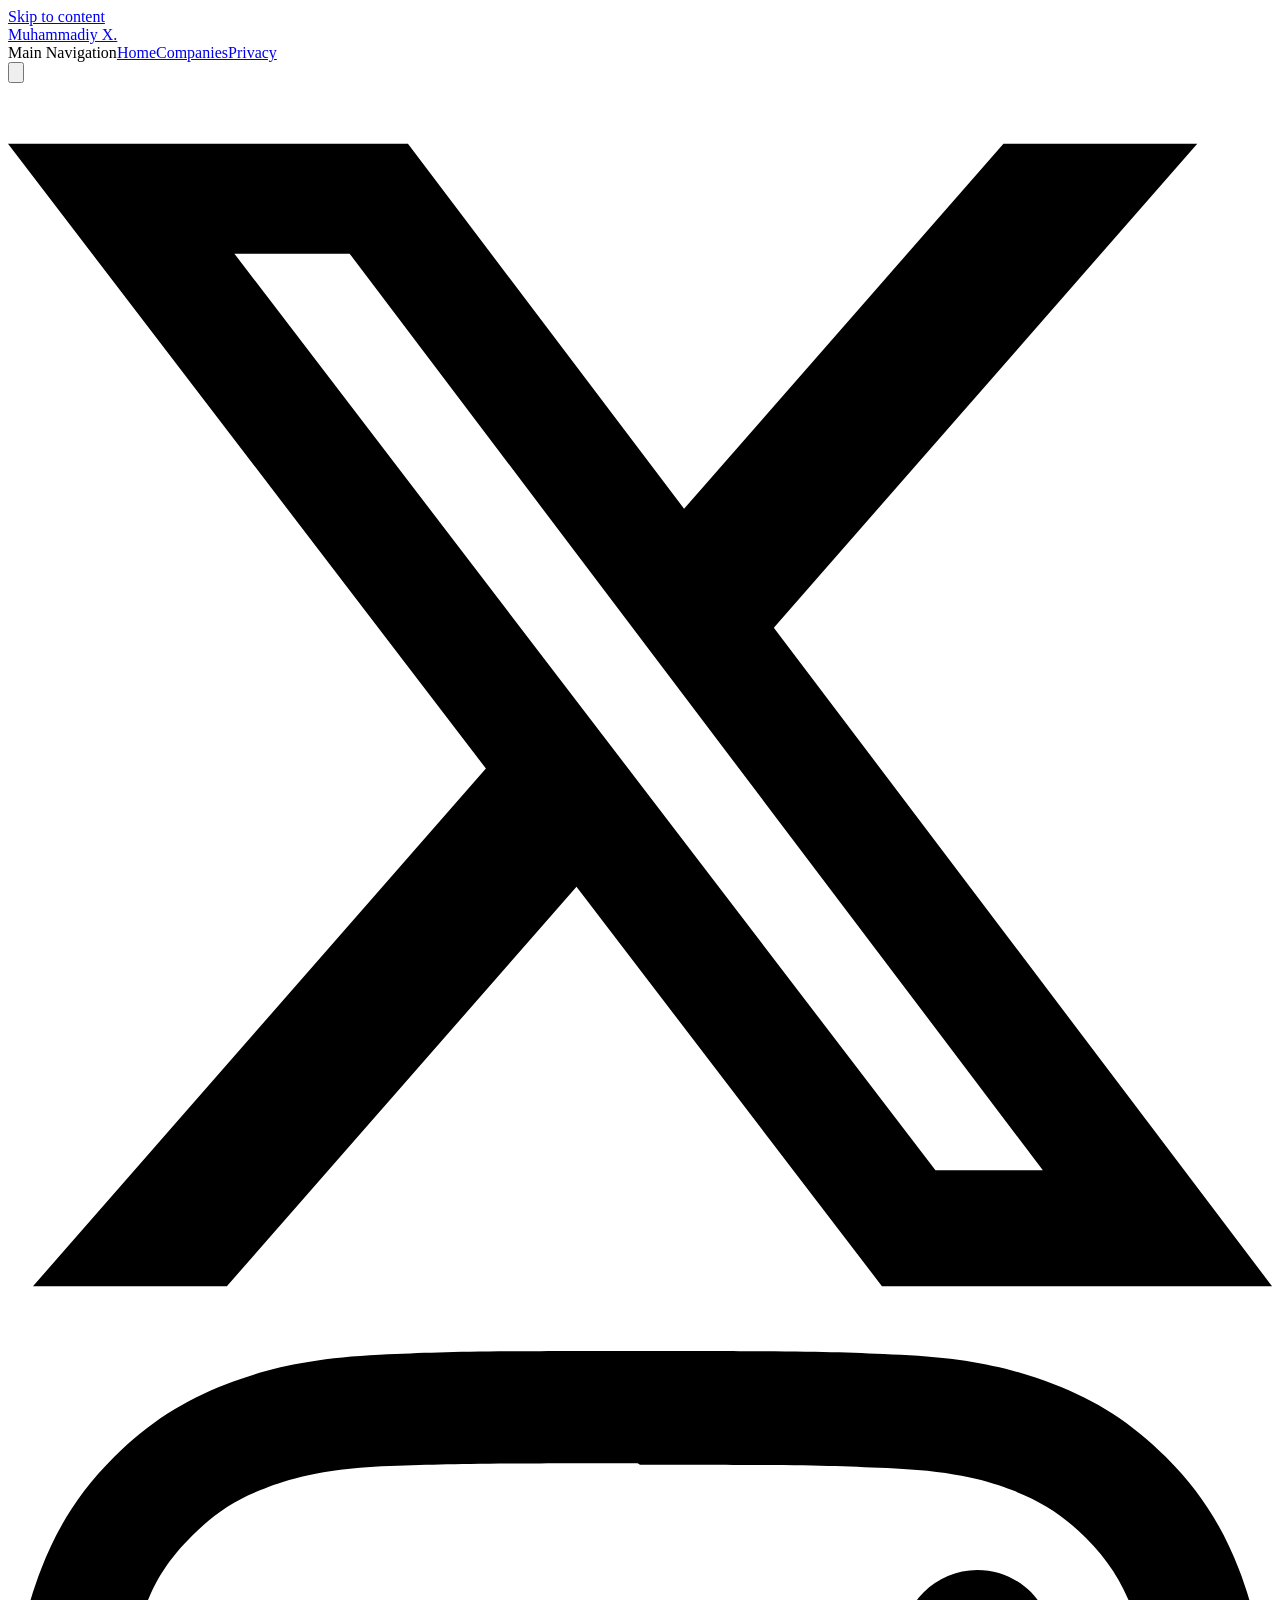
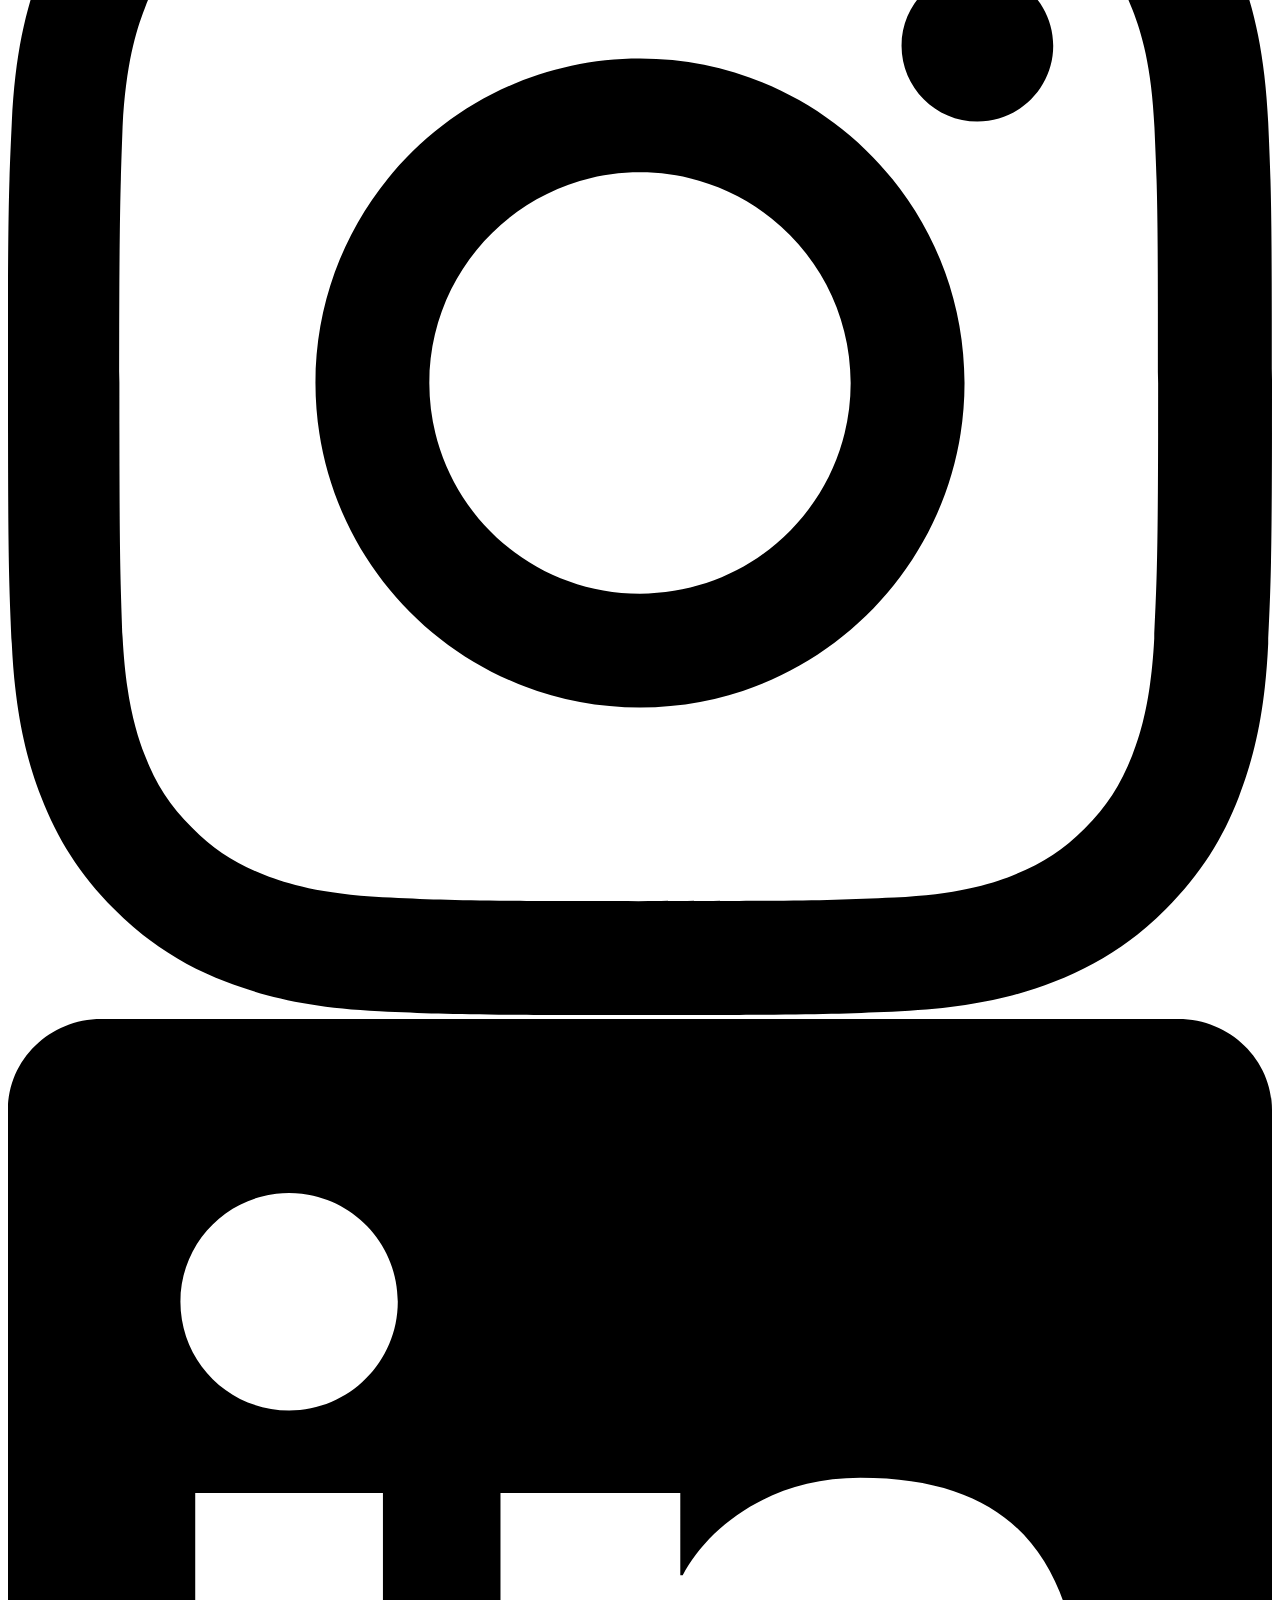
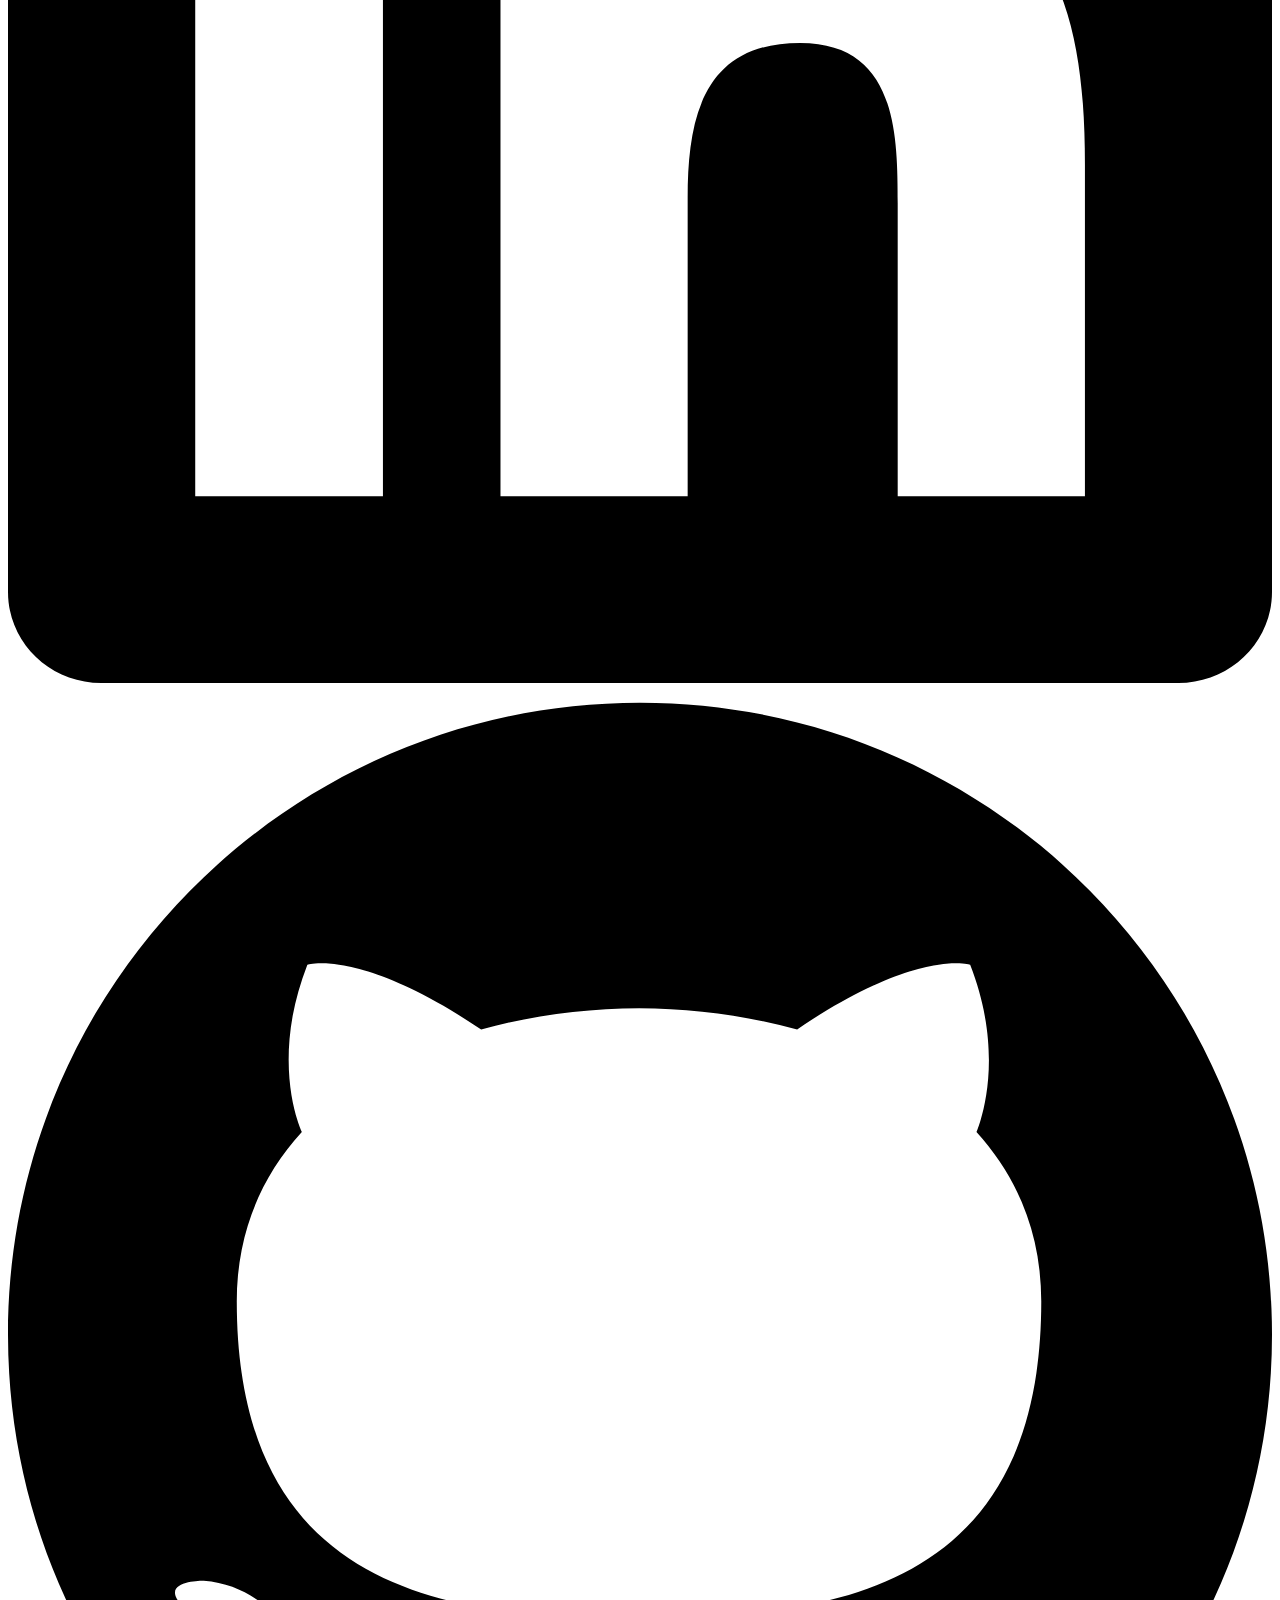
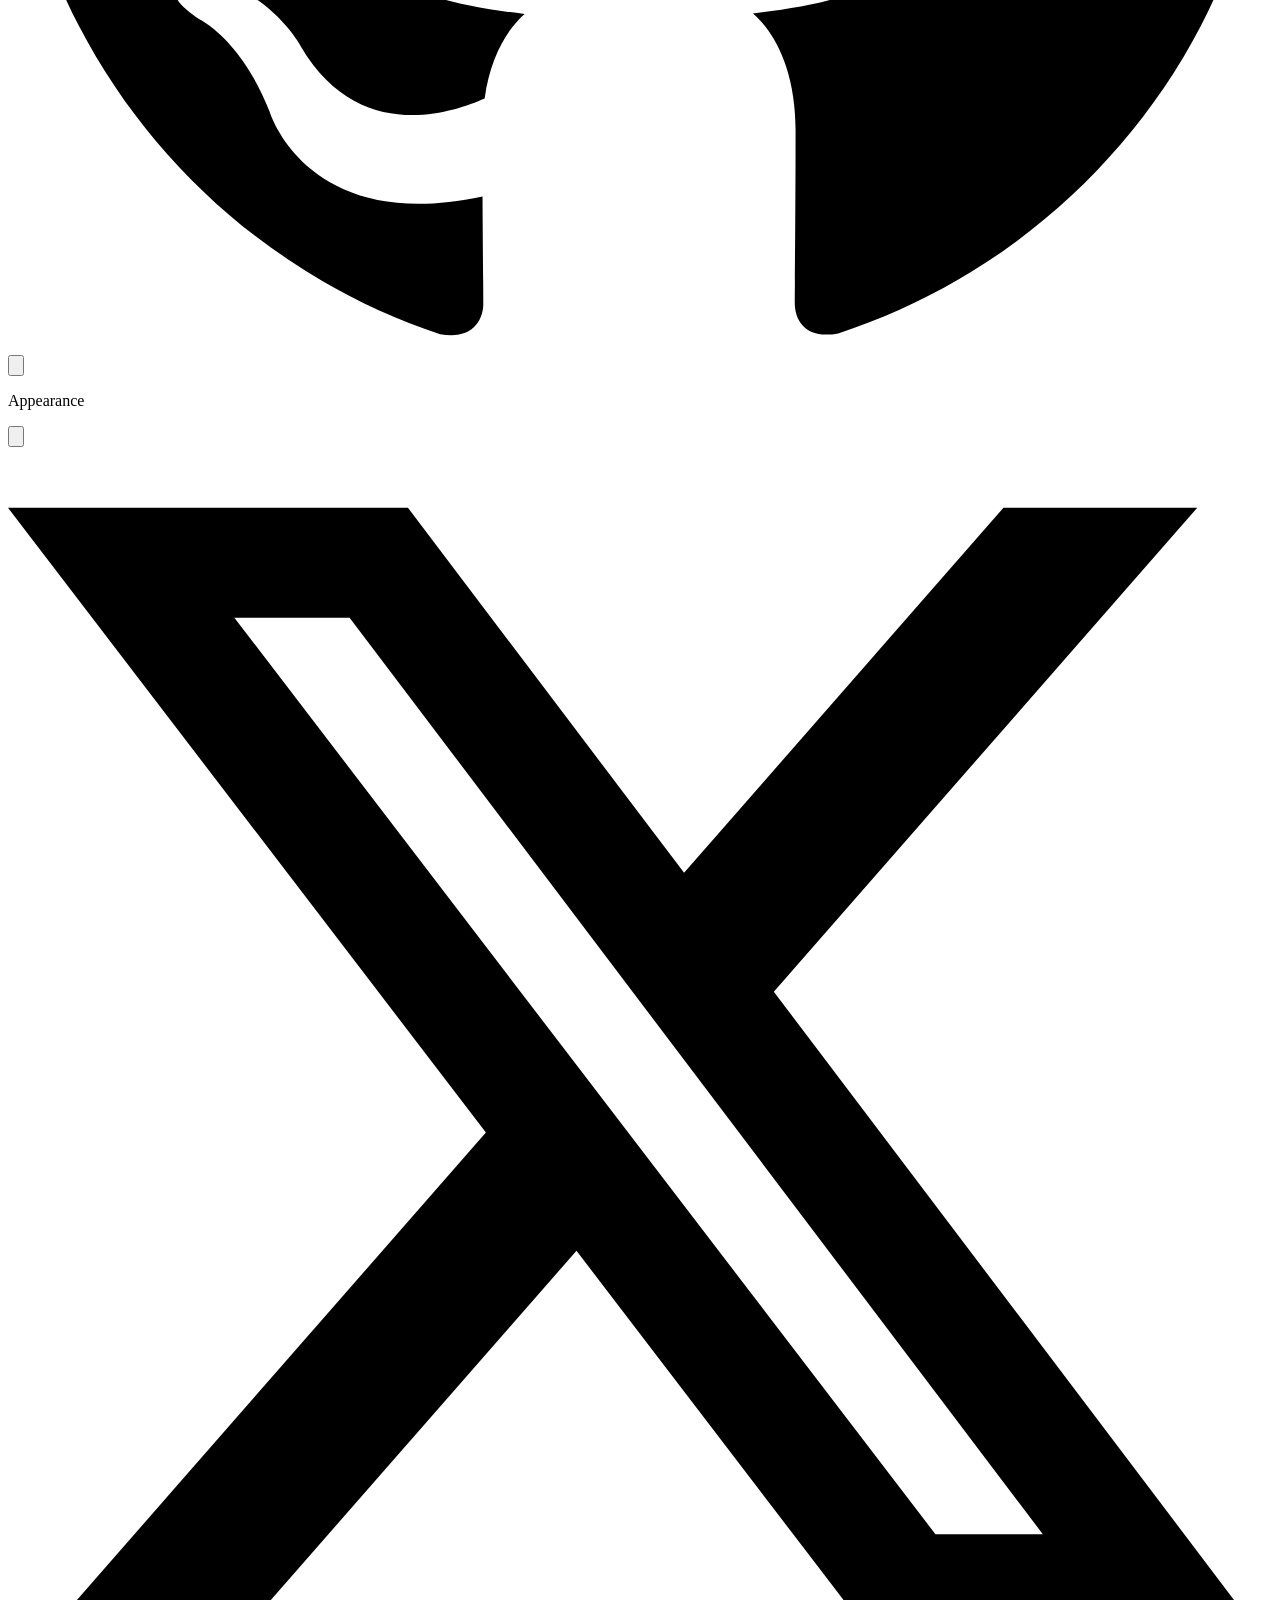
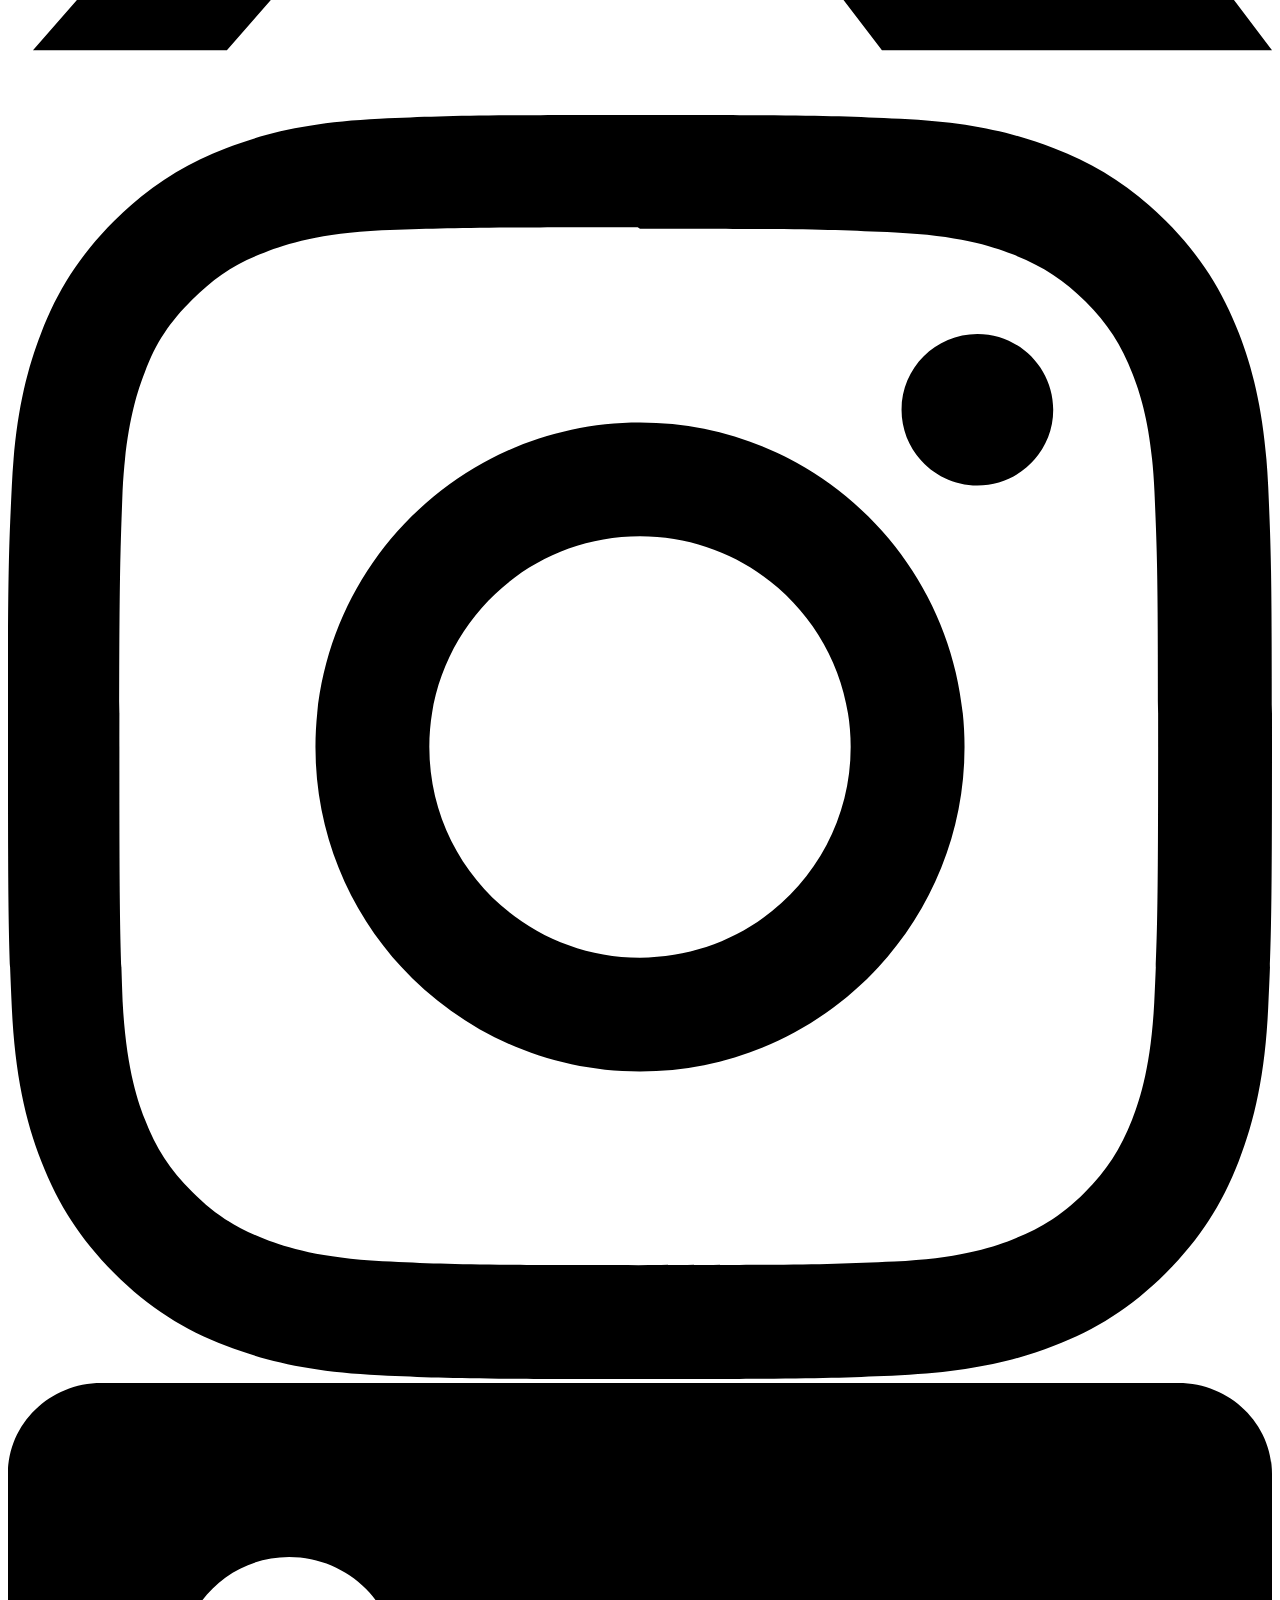
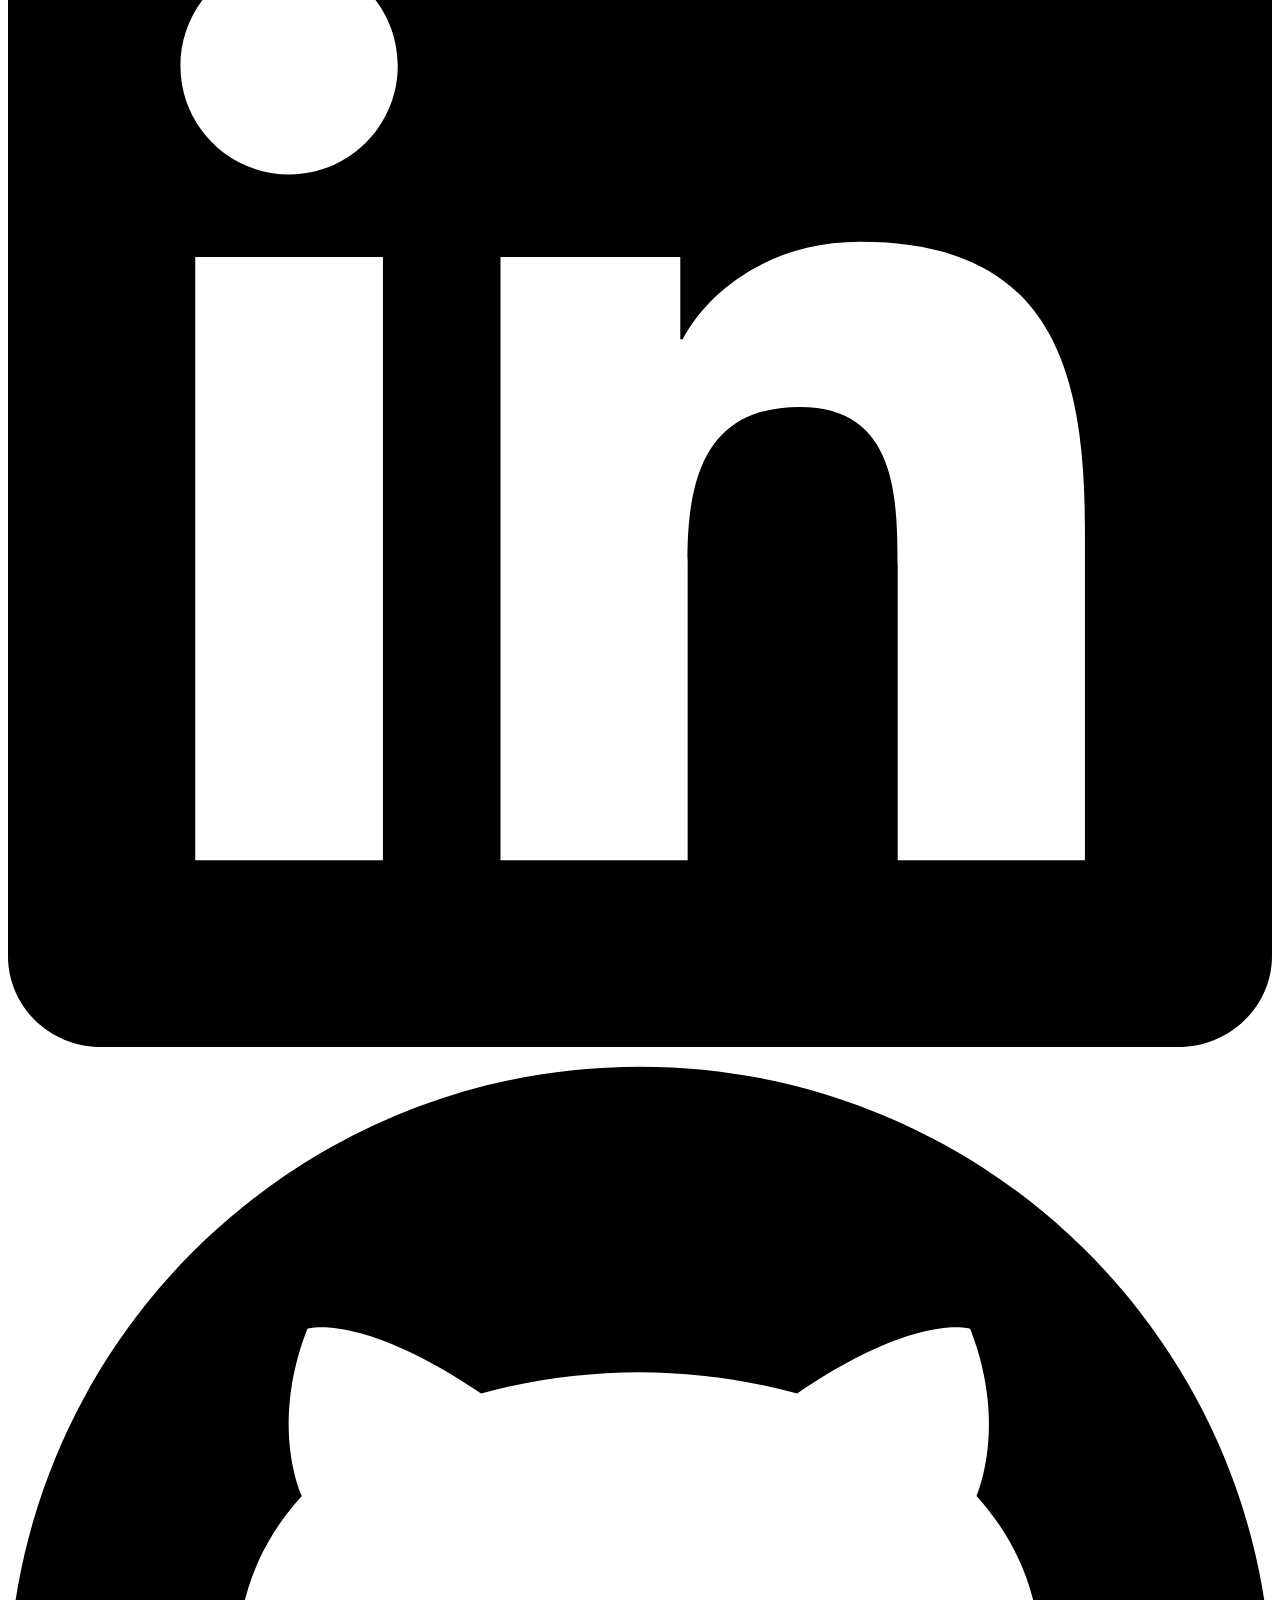
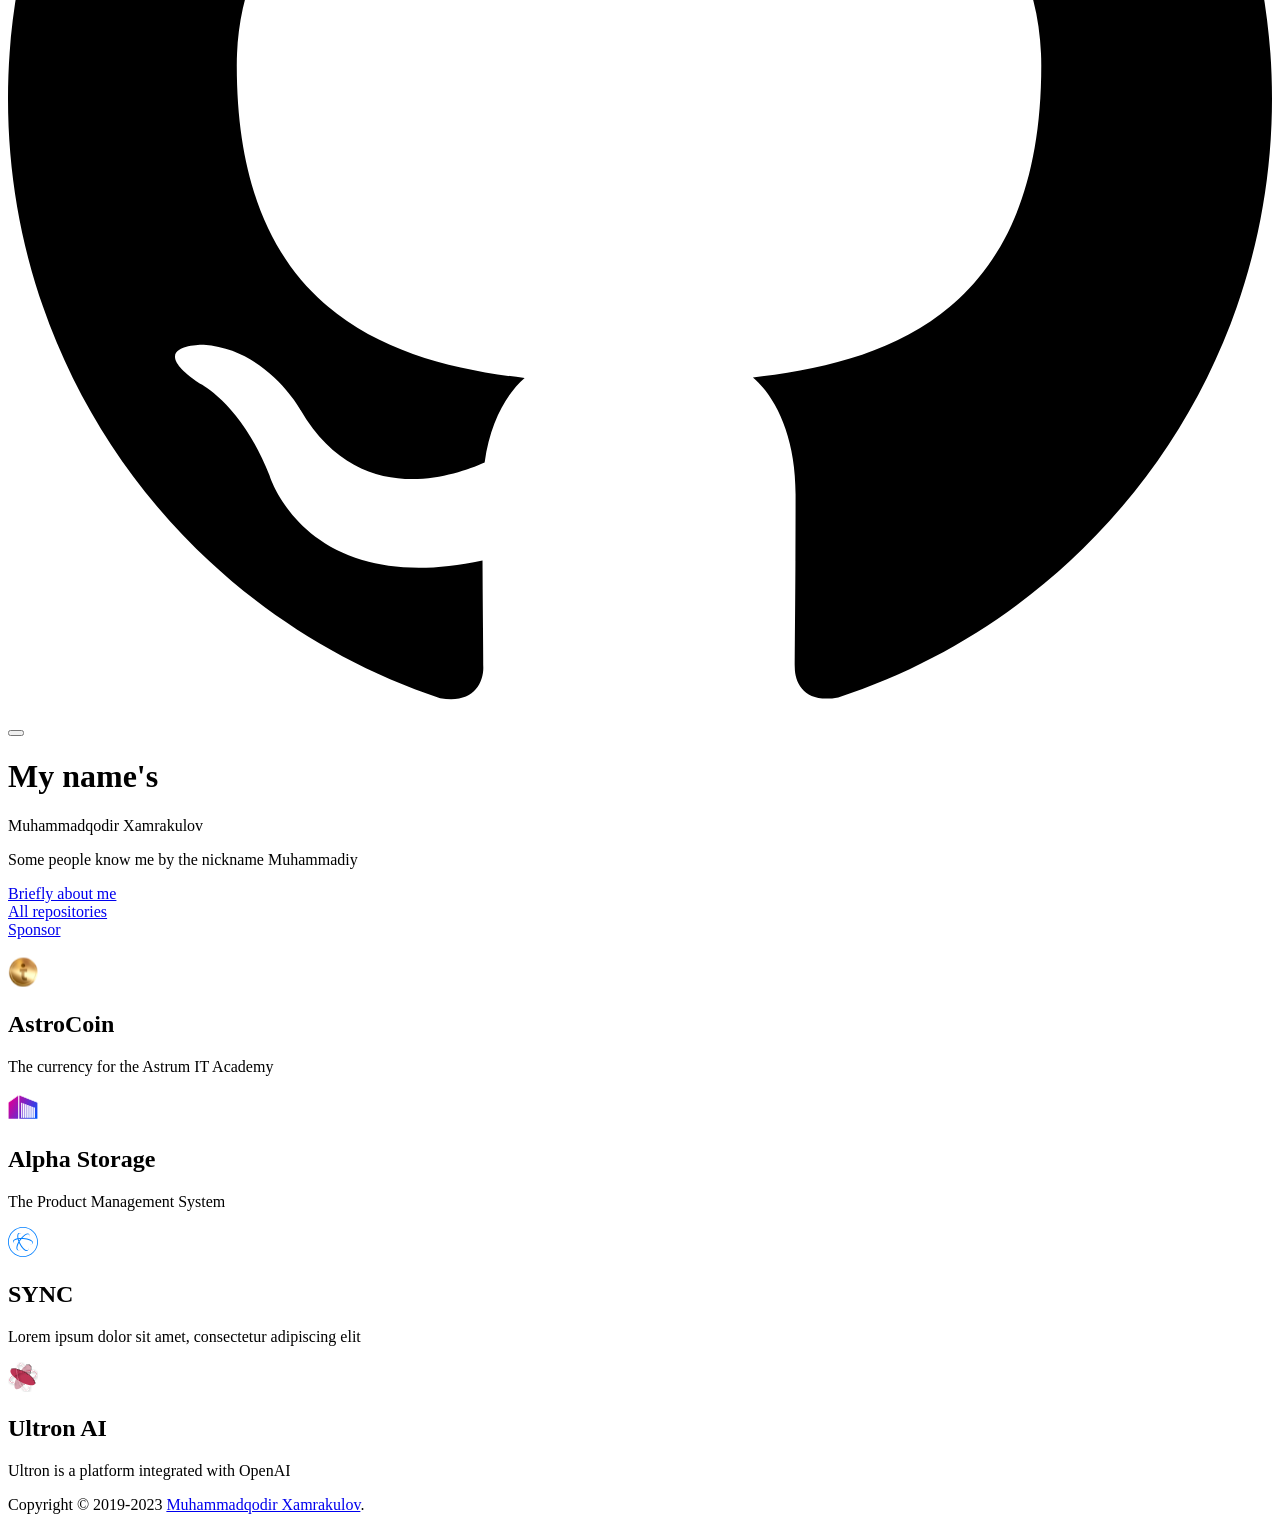
==== index.html @ fa8a3a9e "Update about-deploy to output generated at a7dbd97" ====
<!DOCTYPE html>
<html lang="en-US" dir="ltr">
  <head>
    <meta charset="utf-8">
    <meta name="viewport" content="width=device-width,initial-scale=1">
    <title>Muhammadiy X. | Muhammadiy X.</title>
    <meta name="description" content="About Me">
    <meta name="generator" content="VitePress v1.0.0-rc.31">
    <link rel="preload stylesheet" href="/Xamrakulov/assets/style.Gga-c3P_.css" as="style">
    
    <script type="module" src="/Xamrakulov/assets/app.kN_6yeCL.js"></script>
    <link rel="preload" href="/Xamrakulov/assets/inter-roman-latin.bvIUbFQP.woff2" as="font" type="font/woff2" crossorigin="">
    <link rel="modulepreload" href="/Xamrakulov/assets/chunks/framework.4ZHJzgfv.js">
    <link rel="modulepreload" href="/Xamrakulov/assets/chunks/theme.zPyaMb3_.js">
    <link rel="modulepreload" href="/Xamrakulov/assets/index.md.UrM2nY5i.lean.js">
    <link rel="icon" href="https://github.com/mkbek.png">
    <script id="check-dark-mode">(()=>{const e=localStorage.getItem("vitepress-theme-appearance")||"auto",a=window.matchMedia("(prefers-color-scheme: dark)").matches;(!e||e==="auto"?a:e==="dark")&&document.documentElement.classList.add("dark")})();</script>
    <script id="check-mac-os">document.documentElement.classList.toggle("mac",/Mac|iPhone|iPod|iPad/i.test(navigator.platform));</script>
  </head>
  <body>
    <div id="app"><div class="Layout" data-v-5a346dfe><!--[--><!--]--><!--[--><span tabindex="-1" data-v-0f60ec36></span><a href="#VPContent" class="VPSkipLink visually-hidden" data-v-0f60ec36> Skip to content </a><!--]--><!----><header class="VPNav" data-v-5a346dfe data-v-ae24b3ad><div class="VPNavBar top" data-v-ae24b3ad data-v-d83f3580><div class="container" data-v-d83f3580><div class="title" data-v-d83f3580><div class="VPNavBarTitle" data-v-d83f3580 data-v-86d1bed8><a class="title" href="/Xamrakulov/" data-v-86d1bed8><!--[--><!--]--><!--[--><img class="VPImage logo" src="https://github.com/mkbek.png" alt data-v-8426fc1a><!--]--><!--[-->Muhammadiy X.<!--]--><!--[--><!--]--></a></div></div><div class="content" data-v-d83f3580><div class="curtain" data-v-d83f3580></div><div class="content-body" data-v-d83f3580><!--[--><!--]--><div class="VPNavBarSearch search" data-v-d83f3580><!----></div><nav aria-labelledby="main-nav-aria-label" class="VPNavBarMenu menu" data-v-d83f3580 data-v-7f418b0f><span id="main-nav-aria-label" class="visually-hidden" data-v-7f418b0f>Main Navigation</span><!--[--><!--[--><a class="VPLink link VPNavBarMenuLink active" href="/Xamrakulov/" tabindex="0" data-v-7f418b0f data-v-42ef59de><!--[--><span data-v-42ef59de>Home</span><!--]--></a><!--]--><!--[--><a class="VPLink link VPNavBarMenuLink" href="/Xamrakulov/companies" tabindex="0" data-v-7f418b0f data-v-42ef59de><!--[--><span data-v-42ef59de>Companies</span><!--]--></a><!--]--><!--[--><a class="VPLink link VPNavBarMenuLink" href="/Xamrakulov/privacy" tabindex="0" data-v-7f418b0f data-v-42ef59de><!--[--><span data-v-42ef59de>Privacy</span><!--]--></a><!--]--><!--]--></nav><!----><div class="VPNavBarAppearance appearance" data-v-d83f3580 data-v-e6aabb21><button class="VPSwitch VPSwitchAppearance" type="button" role="switch" title="Switch to dark theme" aria-checked="false" data-v-e6aabb21 data-v-cbbe1149 data-v-b1685198><span class="check" data-v-b1685198><span class="icon" data-v-b1685198><!--[--><svg xmlns="http://www.w3.org/2000/svg" aria-hidden="true" focusable="false" viewbox="0 0 24 24" class="sun" data-v-cbbe1149><path d="M12,18c-3.3,0-6-2.7-6-6s2.7-6,6-6s6,2.7,6,6S15.3,18,12,18zM12,8c-2.2,0-4,1.8-4,4c0,2.2,1.8,4,4,4c2.2,0,4-1.8,4-4C16,9.8,14.2,8,12,8z"></path><path d="M12,4c-0.6,0-1-0.4-1-1V1c0-0.6,0.4-1,1-1s1,0.4,1,1v2C13,3.6,12.6,4,12,4z"></path><path d="M12,24c-0.6,0-1-0.4-1-1v-2c0-0.6,0.4-1,1-1s1,0.4,1,1v2C13,23.6,12.6,24,12,24z"></path><path d="M5.6,6.6c-0.3,0-0.5-0.1-0.7-0.3L3.5,4.9c-0.4-0.4-0.4-1,0-1.4s1-0.4,1.4,0l1.4,1.4c0.4,0.4,0.4,1,0,1.4C6.2,6.5,5.9,6.6,5.6,6.6z"></path><path d="M19.8,20.8c-0.3,0-0.5-0.1-0.7-0.3l-1.4-1.4c-0.4-0.4-0.4-1,0-1.4s1-0.4,1.4,0l1.4,1.4c0.4,0.4,0.4,1,0,1.4C20.3,20.7,20,20.8,19.8,20.8z"></path><path d="M3,13H1c-0.6,0-1-0.4-1-1s0.4-1,1-1h2c0.6,0,1,0.4,1,1S3.6,13,3,13z"></path><path d="M23,13h-2c-0.6,0-1-0.4-1-1s0.4-1,1-1h2c0.6,0,1,0.4,1,1S23.6,13,23,13z"></path><path d="M4.2,20.8c-0.3,0-0.5-0.1-0.7-0.3c-0.4-0.4-0.4-1,0-1.4l1.4-1.4c0.4-0.4,1-0.4,1.4,0s0.4,1,0,1.4l-1.4,1.4C4.7,20.7,4.5,20.8,4.2,20.8z"></path><path d="M18.4,6.6c-0.3,0-0.5-0.1-0.7-0.3c-0.4-0.4-0.4-1,0-1.4l1.4-1.4c0.4-0.4,1-0.4,1.4,0s0.4,1,0,1.4l-1.4,1.4C18.9,6.5,18.6,6.6,18.4,6.6z"></path></svg><svg xmlns="http://www.w3.org/2000/svg" aria-hidden="true" focusable="false" viewbox="0 0 24 24" class="moon" data-v-cbbe1149><path d="M12.1,22c-0.3,0-0.6,0-0.9,0c-5.5-0.5-9.5-5.4-9-10.9c0.4-4.8,4.2-8.6,9-9c0.4,0,0.8,0.2,1,0.5c0.2,0.3,0.2,0.8-0.1,1.1c-2,2.7-1.4,6.4,1.3,8.4c2.1,1.6,5,1.6,7.1,0c0.3-0.2,0.7-0.3,1.1-0.1c0.3,0.2,0.5,0.6,0.5,1c-0.2,2.7-1.5,5.1-3.6,6.8C16.6,21.2,14.4,22,12.1,22zM9.3,4.4c-2.9,1-5,3.6-5.2,6.8c-0.4,4.4,2.8,8.3,7.2,8.7c2.1,0.2,4.2-0.4,5.8-1.8c1.1-0.9,1.9-2.1,2.4-3.4c-2.5,0.9-5.3,0.5-7.5-1.1C9.2,11.4,8.1,7.7,9.3,4.4z"></path></svg><!--]--></span></span></button></div><div class="VPSocialLinks VPNavBarSocialLinks social-links" data-v-d83f3580 data-v-0394ad82 data-v-7bc22406><!--[--><a class="VPSocialLink no-icon" href="https://x.com/muhammadiy_k" aria-label="x" target="_blank" rel="noopener" data-v-7bc22406 data-v-f80f8133><svg role="img" viewBox="0 0 24 24" xmlns="http://www.w3.org/2000/svg"><title>X</title><path d="M18.901 1.153h3.68l-8.04 9.19L24 22.846h-7.406l-5.8-7.584-6.638 7.584H.474l8.6-9.83L0 1.154h7.594l5.243 6.932ZM17.61 20.644h2.039L6.486 3.24H4.298Z"/></svg></a><a class="VPSocialLink no-icon" href="https://instagram.com/muhammadiy.k" aria-label="instagram" target="_blank" rel="noopener" data-v-7bc22406 data-v-f80f8133><svg role="img" viewBox="0 0 24 24" xmlns="http://www.w3.org/2000/svg"><title>Instagram</title><path d="M12 0C8.74 0 8.333.015 7.053.072 5.775.132 4.905.333 4.14.63c-.789.306-1.459.717-2.126 1.384S.935 3.35.63 4.14C.333 4.905.131 5.775.072 7.053.012 8.333 0 8.74 0 12s.015 3.667.072 4.947c.06 1.277.261 2.148.558 2.913.306.788.717 1.459 1.384 2.126.667.666 1.336 1.079 2.126 1.384.766.296 1.636.499 2.913.558C8.333 23.988 8.74 24 12 24s3.667-.015 4.947-.072c1.277-.06 2.148-.262 2.913-.558.788-.306 1.459-.718 2.126-1.384.666-.667 1.079-1.335 1.384-2.126.296-.765.499-1.636.558-2.913.06-1.28.072-1.687.072-4.947s-.015-3.667-.072-4.947c-.06-1.277-.262-2.149-.558-2.913-.306-.789-.718-1.459-1.384-2.126C21.319 1.347 20.651.935 19.86.63c-.765-.297-1.636-.499-2.913-.558C15.667.012 15.26 0 12 0zm0 2.16c3.203 0 3.585.016 4.85.071 1.17.055 1.805.249 2.227.415.562.217.96.477 1.382.896.419.42.679.819.896 1.381.164.422.36 1.057.413 2.227.057 1.266.07 1.646.07 4.85s-.015 3.585-.074 4.85c-.061 1.17-.256 1.805-.421 2.227-.224.562-.479.96-.899 1.382-.419.419-.824.679-1.38.896-.42.164-1.065.36-2.235.413-1.274.057-1.649.07-4.859.07-3.211 0-3.586-.015-4.859-.074-1.171-.061-1.816-.256-2.236-.421-.569-.224-.96-.479-1.379-.899-.421-.419-.69-.824-.9-1.38-.165-.42-.359-1.065-.42-2.235-.045-1.26-.061-1.649-.061-4.844 0-3.196.016-3.586.061-4.861.061-1.17.255-1.814.42-2.234.21-.57.479-.96.9-1.381.419-.419.81-.689 1.379-.898.42-.166 1.051-.361 2.221-.421 1.275-.045 1.65-.06 4.859-.06l.045.03zm0 3.678c-3.405 0-6.162 2.76-6.162 6.162 0 3.405 2.76 6.162 6.162 6.162 3.405 0 6.162-2.76 6.162-6.162 0-3.405-2.76-6.162-6.162-6.162zM12 16c-2.21 0-4-1.79-4-4s1.79-4 4-4 4 1.79 4 4-1.79 4-4 4zm7.846-10.405c0 .795-.646 1.44-1.44 1.44-.795 0-1.44-.646-1.44-1.44 0-.794.646-1.439 1.44-1.439.793-.001 1.44.645 1.44 1.439z"/></svg></a><a class="VPSocialLink no-icon" href="https://linkedin.com/in/muhammadiy" aria-label="linkedin" target="_blank" rel="noopener" data-v-7bc22406 data-v-f80f8133><svg role="img" viewBox="0 0 24 24" xmlns="http://www.w3.org/2000/svg"><title>LinkedIn</title><path d="M20.447 20.452h-3.554v-5.569c0-1.328-.027-3.037-1.852-3.037-1.853 0-2.136 1.445-2.136 2.939v5.667H9.351V9h3.414v1.561h.046c.477-.9 1.637-1.85 3.37-1.85 3.601 0 4.267 2.37 4.267 5.455v6.286zM5.337 7.433c-1.144 0-2.063-.926-2.063-2.065 0-1.138.92-2.063 2.063-2.063 1.14 0 2.064.925 2.064 2.063 0 1.139-.925 2.065-2.064 2.065zm1.782 13.019H3.555V9h3.564v11.452zM22.225 0H1.771C.792 0 0 .774 0 1.729v20.542C0 23.227.792 24 1.771 24h20.451C23.2 24 24 23.227 24 22.271V1.729C24 .774 23.2 0 22.222 0h.003z"/></svg></a><a class="VPSocialLink no-icon" href="https://github.com/MKbek" aria-label="github" target="_blank" rel="noopener" data-v-7bc22406 data-v-f80f8133><svg role="img" viewBox="0 0 24 24" xmlns="http://www.w3.org/2000/svg"><title>GitHub</title><path d="M12 .297c-6.63 0-12 5.373-12 12 0 5.303 3.438 9.8 8.205 11.385.6.113.82-.258.82-.577 0-.285-.01-1.04-.015-2.04-3.338.724-4.042-1.61-4.042-1.61C4.422 18.07 3.633 17.7 3.633 17.7c-1.087-.744.084-.729.084-.729 1.205.084 1.838 1.236 1.838 1.236 1.07 1.835 2.809 1.305 3.495.998.108-.776.417-1.305.76-1.605-2.665-.3-5.466-1.332-5.466-5.93 0-1.31.465-2.38 1.235-3.22-.135-.303-.54-1.523.105-3.176 0 0 1.005-.322 3.3 1.23.96-.267 1.98-.399 3-.405 1.02.006 2.04.138 3 .405 2.28-1.552 3.285-1.23 3.285-1.23.645 1.653.24 2.873.12 3.176.765.84 1.23 1.91 1.23 3.22 0 4.61-2.805 5.625-5.475 5.92.42.36.81 1.096.81 2.22 0 1.606-.015 2.896-.015 3.286 0 .315.21.69.825.57C20.565 22.092 24 17.592 24 12.297c0-6.627-5.373-12-12-12"/></svg></a><!--]--></div><div class="VPFlyout VPNavBarExtra extra" data-v-d83f3580 data-v-d0bd9dde data-v-9c007e85><button type="button" class="button" aria-haspopup="true" aria-expanded="false" aria-label="extra navigation" data-v-9c007e85><svg xmlns="http://www.w3.org/2000/svg" aria-hidden="true" focusable="false" viewbox="0 0 24 24" class="icon" data-v-9c007e85><circle cx="12" cy="12" r="2"></circle><circle cx="19" cy="12" r="2"></circle><circle cx="5" cy="12" r="2"></circle></svg></button><div class="menu" data-v-9c007e85><div class="VPMenu" data-v-9c007e85 data-v-e7ea1737><!----><!--[--><!--[--><!----><div class="group" data-v-d0bd9dde><div class="item appearance" data-v-d0bd9dde><p class="label" data-v-d0bd9dde>Appearance</p><div class="appearance-action" data-v-d0bd9dde><button class="VPSwitch VPSwitchAppearance" type="button" role="switch" title="Switch to dark theme" aria-checked="false" data-v-d0bd9dde data-v-cbbe1149 data-v-b1685198><span class="check" data-v-b1685198><span class="icon" data-v-b1685198><!--[--><svg xmlns="http://www.w3.org/2000/svg" aria-hidden="true" focusable="false" viewbox="0 0 24 24" class="sun" data-v-cbbe1149><path d="M12,18c-3.3,0-6-2.7-6-6s2.7-6,6-6s6,2.7,6,6S15.3,18,12,18zM12,8c-2.2,0-4,1.8-4,4c0,2.2,1.8,4,4,4c2.2,0,4-1.8,4-4C16,9.8,14.2,8,12,8z"></path><path d="M12,4c-0.6,0-1-0.4-1-1V1c0-0.6,0.4-1,1-1s1,0.4,1,1v2C13,3.6,12.6,4,12,4z"></path><path d="M12,24c-0.6,0-1-0.4-1-1v-2c0-0.6,0.4-1,1-1s1,0.4,1,1v2C13,23.6,12.6,24,12,24z"></path><path d="M5.6,6.6c-0.3,0-0.5-0.1-0.7-0.3L3.5,4.9c-0.4-0.4-0.4-1,0-1.4s1-0.4,1.4,0l1.4,1.4c0.4,0.4,0.4,1,0,1.4C6.2,6.5,5.9,6.6,5.6,6.6z"></path><path d="M19.8,20.8c-0.3,0-0.5-0.1-0.7-0.3l-1.4-1.4c-0.4-0.4-0.4-1,0-1.4s1-0.4,1.4,0l1.4,1.4c0.4,0.4,0.4,1,0,1.4C20.3,20.7,20,20.8,19.8,20.8z"></path><path d="M3,13H1c-0.6,0-1-0.4-1-1s0.4-1,1-1h2c0.6,0,1,0.4,1,1S3.6,13,3,13z"></path><path d="M23,13h-2c-0.6,0-1-0.4-1-1s0.4-1,1-1h2c0.6,0,1,0.4,1,1S23.6,13,23,13z"></path><path d="M4.2,20.8c-0.3,0-0.5-0.1-0.7-0.3c-0.4-0.4-0.4-1,0-1.4l1.4-1.4c0.4-0.4,1-0.4,1.4,0s0.4,1,0,1.4l-1.4,1.4C4.7,20.7,4.5,20.8,4.2,20.8z"></path><path d="M18.4,6.6c-0.3,0-0.5-0.1-0.7-0.3c-0.4-0.4-0.4-1,0-1.4l1.4-1.4c0.4-0.4,1-0.4,1.4,0s0.4,1,0,1.4l-1.4,1.4C18.9,6.5,18.6,6.6,18.4,6.6z"></path></svg><svg xmlns="http://www.w3.org/2000/svg" aria-hidden="true" focusable="false" viewbox="0 0 24 24" class="moon" data-v-cbbe1149><path d="M12.1,22c-0.3,0-0.6,0-0.9,0c-5.5-0.5-9.5-5.4-9-10.9c0.4-4.8,4.2-8.6,9-9c0.4,0,0.8,0.2,1,0.5c0.2,0.3,0.2,0.8-0.1,1.1c-2,2.7-1.4,6.4,1.3,8.4c2.1,1.6,5,1.6,7.1,0c0.3-0.2,0.7-0.3,1.1-0.1c0.3,0.2,0.5,0.6,0.5,1c-0.2,2.7-1.5,5.1-3.6,6.8C16.6,21.2,14.4,22,12.1,22zM9.3,4.4c-2.9,1-5,3.6-5.2,6.8c-0.4,4.4,2.8,8.3,7.2,8.7c2.1,0.2,4.2-0.4,5.8-1.8c1.1-0.9,1.9-2.1,2.4-3.4c-2.5,0.9-5.3,0.5-7.5-1.1C9.2,11.4,8.1,7.7,9.3,4.4z"></path></svg><!--]--></span></span></button></div></div></div><div class="group" data-v-d0bd9dde><div class="item social-links" data-v-d0bd9dde><div class="VPSocialLinks social-links-list" data-v-d0bd9dde data-v-7bc22406><!--[--><a class="VPSocialLink no-icon" href="https://x.com/muhammadiy_k" aria-label="x" target="_blank" rel="noopener" data-v-7bc22406 data-v-f80f8133><svg role="img" viewBox="0 0 24 24" xmlns="http://www.w3.org/2000/svg"><title>X</title><path d="M18.901 1.153h3.68l-8.04 9.19L24 22.846h-7.406l-5.8-7.584-6.638 7.584H.474l8.6-9.83L0 1.154h7.594l5.243 6.932ZM17.61 20.644h2.039L6.486 3.24H4.298Z"/></svg></a><a class="VPSocialLink no-icon" href="https://instagram.com/muhammadiy.k" aria-label="instagram" target="_blank" rel="noopener" data-v-7bc22406 data-v-f80f8133><svg role="img" viewBox="0 0 24 24" xmlns="http://www.w3.org/2000/svg"><title>Instagram</title><path d="M12 0C8.74 0 8.333.015 7.053.072 5.775.132 4.905.333 4.14.63c-.789.306-1.459.717-2.126 1.384S.935 3.35.63 4.14C.333 4.905.131 5.775.072 7.053.012 8.333 0 8.74 0 12s.015 3.667.072 4.947c.06 1.277.261 2.148.558 2.913.306.788.717 1.459 1.384 2.126.667.666 1.336 1.079 2.126 1.384.766.296 1.636.499 2.913.558C8.333 23.988 8.74 24 12 24s3.667-.015 4.947-.072c1.277-.06 2.148-.262 2.913-.558.788-.306 1.459-.718 2.126-1.384.666-.667 1.079-1.335 1.384-2.126.296-.765.499-1.636.558-2.913.06-1.28.072-1.687.072-4.947s-.015-3.667-.072-4.947c-.06-1.277-.262-2.149-.558-2.913-.306-.789-.718-1.459-1.384-2.126C21.319 1.347 20.651.935 19.86.63c-.765-.297-1.636-.499-2.913-.558C15.667.012 15.26 0 12 0zm0 2.16c3.203 0 3.585.016 4.85.071 1.17.055 1.805.249 2.227.415.562.217.96.477 1.382.896.419.42.679.819.896 1.381.164.422.36 1.057.413 2.227.057 1.266.07 1.646.07 4.85s-.015 3.585-.074 4.85c-.061 1.17-.256 1.805-.421 2.227-.224.562-.479.96-.899 1.382-.419.419-.824.679-1.38.896-.42.164-1.065.36-2.235.413-1.274.057-1.649.07-4.859.07-3.211 0-3.586-.015-4.859-.074-1.171-.061-1.816-.256-2.236-.421-.569-.224-.96-.479-1.379-.899-.421-.419-.69-.824-.9-1.38-.165-.42-.359-1.065-.42-2.235-.045-1.26-.061-1.649-.061-4.844 0-3.196.016-3.586.061-4.861.061-1.17.255-1.814.42-2.234.21-.57.479-.96.9-1.381.419-.419.81-.689 1.379-.898.42-.166 1.051-.361 2.221-.421 1.275-.045 1.65-.06 4.859-.06l.045.03zm0 3.678c-3.405 0-6.162 2.76-6.162 6.162 0 3.405 2.76 6.162 6.162 6.162 3.405 0 6.162-2.76 6.162-6.162 0-3.405-2.76-6.162-6.162-6.162zM12 16c-2.21 0-4-1.79-4-4s1.79-4 4-4 4 1.79 4 4-1.79 4-4 4zm7.846-10.405c0 .795-.646 1.44-1.44 1.44-.795 0-1.44-.646-1.44-1.44 0-.794.646-1.439 1.44-1.439.793-.001 1.44.645 1.44 1.439z"/></svg></a><a class="VPSocialLink no-icon" href="https://linkedin.com/in/muhammadiy" aria-label="linkedin" target="_blank" rel="noopener" data-v-7bc22406 data-v-f80f8133><svg role="img" viewBox="0 0 24 24" xmlns="http://www.w3.org/2000/svg"><title>LinkedIn</title><path d="M20.447 20.452h-3.554v-5.569c0-1.328-.027-3.037-1.852-3.037-1.853 0-2.136 1.445-2.136 2.939v5.667H9.351V9h3.414v1.561h.046c.477-.9 1.637-1.85 3.37-1.85 3.601 0 4.267 2.37 4.267 5.455v6.286zM5.337 7.433c-1.144 0-2.063-.926-2.063-2.065 0-1.138.92-2.063 2.063-2.063 1.14 0 2.064.925 2.064 2.063 0 1.139-.925 2.065-2.064 2.065zm1.782 13.019H3.555V9h3.564v11.452zM22.225 0H1.771C.792 0 0 .774 0 1.729v20.542C0 23.227.792 24 1.771 24h20.451C23.2 24 24 23.227 24 22.271V1.729C24 .774 23.2 0 22.222 0h.003z"/></svg></a><a class="VPSocialLink no-icon" href="https://github.com/MKbek" aria-label="github" target="_blank" rel="noopener" data-v-7bc22406 data-v-f80f8133><svg role="img" viewBox="0 0 24 24" xmlns="http://www.w3.org/2000/svg"><title>GitHub</title><path d="M12 .297c-6.63 0-12 5.373-12 12 0 5.303 3.438 9.8 8.205 11.385.6.113.82-.258.82-.577 0-.285-.01-1.04-.015-2.04-3.338.724-4.042-1.61-4.042-1.61C4.422 18.07 3.633 17.7 3.633 17.7c-1.087-.744.084-.729.084-.729 1.205.084 1.838 1.236 1.838 1.236 1.07 1.835 2.809 1.305 3.495.998.108-.776.417-1.305.76-1.605-2.665-.3-5.466-1.332-5.466-5.93 0-1.31.465-2.38 1.235-3.22-.135-.303-.54-1.523.105-3.176 0 0 1.005-.322 3.3 1.23.96-.267 1.98-.399 3-.405 1.02.006 2.04.138 3 .405 2.28-1.552 3.285-1.23 3.285-1.23.645 1.653.24 2.873.12 3.176.765.84 1.23 1.91 1.23 3.22 0 4.61-2.805 5.625-5.475 5.92.42.36.81 1.096.81 2.22 0 1.606-.015 2.896-.015 3.286 0 .315.21.69.825.57C20.565 22.092 24 17.592 24 12.297c0-6.627-5.373-12-12-12"/></svg></a><!--]--></div></div></div><!--]--><!--]--></div></div></div><!--[--><!--]--><button type="button" class="VPNavBarHamburger hamburger" aria-label="mobile navigation" aria-expanded="false" aria-controls="VPNavScreen" data-v-d83f3580 data-v-e5dd9c1c><span class="container" data-v-e5dd9c1c><span class="top" data-v-e5dd9c1c></span><span class="middle" data-v-e5dd9c1c></span><span class="bottom" data-v-e5dd9c1c></span></span></button></div></div></div></div><!----></header><!----><!----><div class="VPContent is-home" id="VPContent" data-v-5a346dfe data-v-669faec9><div class="VPHome" data-v-669faec9 data-v-d82743a8><!--[--><!--]--><div class="VPHero has-image VPHomeHero" data-v-d82743a8 data-v-da5d1713><div class="container" data-v-da5d1713><div class="main" data-v-da5d1713><!--[--><h1 class="name" data-v-da5d1713><span class="clip" data-v-da5d1713>My name's</span></h1><p class="text" data-v-da5d1713>Muhammadqodir Xamrakulov</p><p class="tagline" data-v-da5d1713>Some people know me by the nickname <span class='title'>Muhammadiy</span></p><!--]--><div class="actions" data-v-da5d1713><!--[--><div class="action" data-v-da5d1713><a class="VPButton medium brand" href="/Xamrakulov/about-me" data-v-da5d1713 data-v-c1c5efc1>Briefly about me</a></div><div class="action" data-v-da5d1713><a class="VPButton medium alt repositories" href="https://github.com/MKbek?tab=repositories" target="_blank" rel="noreferrer" data-v-da5d1713 data-v-c1c5efc1>All repositories</a></div><div class="action" data-v-da5d1713><a class="VPButton medium cta sponsors" href="https://github.com/sponsors/MKbek" target="_blank" rel="noreferrer" data-v-da5d1713 data-v-c1c5efc1>Sponsor</a></div><!--]--></div></div><div class="image" data-v-da5d1713><div class="image-container" data-v-da5d1713><div class="image-bg" data-v-da5d1713></div><!--[--><!--[--><img class="VPImage image-src" src="https://github.com/mkbek.png" alt data-v-8426fc1a><!--]--><!--]--></div></div></div></div><!--[--><!--]--><!--[--><!--]--><div class="VPFeatures VPHomeFeatures" data-v-d82743a8 data-v-a6181336><div class="container" data-v-a6181336><div class="items" data-v-a6181336><!--[--><div class="grid-4 item" data-v-a6181336><div class="VPLink no-icon VPFeature" data-v-a6181336 data-v-33204567><!--[--><article class="box" data-v-33204567><div class="icon" data-v-33204567><svg width="30" viewBox="0 0 256 257" fill="none" xmlns="http://www.w3.org/2000/svg" xmlns:xlink="http://www.w3.org/1999/xlink"><g clip-path="url(#clip0_468_38)"><rect y="-3" width="256" height="263" fill="url(#pattern0)"/></g><defs><pattern id="pattern0" patternContentUnits="objectBoundingBox" width="1" height="1"><use xlink:href="#image0_468_38" transform="scale(0.00609756 0.00584795)"/></pattern><clipPath id="clip0_468_38"><rect width="256" height="256.32" fill="white"/></clipPath><image id="image0_468_38" width="814" height="171" xlink:href="[data-uri]"/></defs></svg></div><h2 class="title" data-v-33204567>AstroCoin</h2><p class="details" data-v-33204567>The currency for the Astrum IT Academy</p><!----></article><!--]--></div></div><div class="grid-4 item" data-v-a6181336><div class="VPLink no-icon VPFeature" data-v-a6181336 data-v-33204567><!--[--><article class="box" data-v-33204567><div class="icon" data-v-33204567><svg width="30" viewBox="0 0 248 248" fill="none" xmlns="http://www.w3.org/2000/svg"><path d="M233.011 80.8053L225.696 77.9406L91.5675 25.5066V222.658H241.554C243.14 222.607 244.726 222.556 246.261 222.505V85.9719L233.011 80.8053ZM110.444 211.967V88.5297L117.554 91.1898V212.018H110.444V211.967ZM125.739 211.967V94.1568L134.742 97.533V212.018H125.739V211.967ZM142.978 212.12V100.551L151.982 103.927V212.12H142.978ZM160.218 212.12V106.894L169.221 110.271V212.12H160.218ZM177.457 212.12V113.289L186.46 116.665V212.12H177.457ZM194.696 212.12V119.632L203.7 123.008V212.12H194.696ZM211.884 211.967V125.924L220.888 129.3V212.018H211.884V211.967ZM1.68799 85.9719V222.607H87.3728V25.5066L1.68799 85.9719Z" fill="url(#paint0_linear_468_38)"/><path d="M220.888 129.3V211.967H211.885V125.924L220.888 129.3Z" fill="white"/><path d="M203.7 123.008V212.121H194.696V119.632L203.7 123.008Z" fill="white"/><path d="M186.461 116.665V212.121H177.457V113.289L186.461 116.665Z" fill="white"/><path d="M169.221 110.271V212.12H160.218V106.894L169.221 110.271Z" fill="white"/><path d="M151.982 103.928V212.121H142.979V100.551L151.982 103.928Z" fill="white"/><path d="M134.743 97.533V211.967H125.739V94.1567L134.743 97.533Z" fill="white"/><path d="M117.554 91.1387V211.967H110.444V88.5298L117.554 91.1387Z" fill="white"/><path d="M89.3168 23.0512H89.2657L89.1634 23V23.1023L0 86.0743V225.165H89.1634H89.3168H241.248H241.299C242.884 225.114 244.47 225.063 246.005 225.012L248 224.96V85.0512L89.3168 23.0512ZM85.2756 221.073H4.09241V88.1716L85.2756 30.8779V221.073ZM243.908 220.97C243.038 221.021 242.117 221.021 241.196 221.073H93.2558V28.9851L243.908 87.8647V220.97Z" fill="white"/><defs><linearGradient id="paint0_linear_468_38" x1="12.4883" y1="90.0251" x2="237.595" y2="219.785" gradientUnits="userSpaceOnUse"><stop stop-color="#D4009A"/><stop offset="1" stop-color="#0055FF"/></linearGradient></defs></svg></div><h2 class="title" data-v-33204567>Alpha Storage</h2><p class="details" data-v-33204567>The Product Management System</p><!----></article><!--]--></div></div><div class="grid-4 item" data-v-a6181336><div class="VPLink no-icon VPFeature" data-v-a6181336 data-v-33204567><!--[--><article class="box" data-v-33204567><div class="icon" data-v-33204567><svg width="30" viewBox="0 0 256 257" fill="none" xmlns="http://www.w3.org/2000/svg"><path d="M128 249.001C194.841 249.001 249.026 194.816 249.026 127.975C249.026 61.1338 194.841 6.94849 128 6.94849C61.159 6.94849 6.97363 61.1338 6.97363 127.975C6.97363 194.816 61.159 249.001 128 249.001Z" fill="white"/><path d="M128 255.9C57.4637 255.9 0.0249023 198.461 0.0249023 127.925C0.0249023 57.3888 57.4637 0 128 0C198.536 0 255.975 57.4888 255.975 127.975C255.975 198.461 198.486 255.9 128 255.9ZM128 7.04862C61.2629 7.04862 6.97354 61.338 6.97354 128.025C6.97354 194.712 61.2629 249.101 128 249.101C194.737 249.101 249.026 194.712 249.026 127.975C248.976 61.338 194.687 7.04862 128 7.04862Z" fill="#007FFF"/><path d="M129.899 93.3817C127.25 93.2317 124.6 93.0817 122.051 93.0817C143.547 68.9365 166.042 56.2889 177.04 63.8375C183.039 67.9367 184.639 77.3848 182.339 89.7824C185.539 74.4354 183.789 62.4877 176.34 57.3387C162.993 48.1405 135.548 63.8874 111.053 93.2317C103.755 93.4317 96.406 94.1315 89.1574 95.1813C85.0582 74.5854 87.2078 58.8384 96.306 54.4393C102.855 51.2399 111.853 54.4893 121.701 62.5877C109.803 52.2397 98.4056 47.9406 90.2572 51.8898C79.8092 56.9888 77.0598 74.2854 81.2089 96.731C58.5634 101.53 43.3164 110.928 42.6165 122.476C42.0666 131.774 51.1148 140.772 66.1619 147.771C54.1642 141.772 47.0656 134.474 47.5155 126.925C48.0654 116.827 62.0627 108.779 82.9586 104.53C84.7083 111.428 86.7579 118.177 89.3574 124.776C70.9609 157.519 66.2119 188.013 79.5093 197.061C87.2078 202.36 99.6553 199.361 113.503 190.163C102.155 197.311 92.2068 199.561 85.958 195.312C75.0601 187.863 78.8094 162.868 93.4566 134.624C94.6563 137.323 95.9561 140.123 97.2558 142.822C118.002 184.914 148.596 212.358 165.492 204.16C173.891 200.061 177.39 187.813 176.14 171.416C176.84 184.764 173.941 194.412 167.092 197.761C152.195 205.01 124.251 178.765 104.804 139.173C102.505 134.574 100.505 129.925 98.6055 125.425C101.105 121.176 103.805 116.927 106.804 112.728C109.503 108.779 112.353 105.029 115.202 101.38C119.851 101.33 124.65 101.43 129.599 101.73C173.941 104.23 209.134 119.577 208.134 136.073C207.734 143.322 200.436 149.471 188.538 154.02C203.435 148.821 212.883 141.072 213.333 132.124C214.333 113.378 176.99 96.0812 129.899 93.3817ZM99.7553 107.979C98.0057 110.478 96.356 112.978 94.7563 115.477C93.3066 111.228 92.0568 107.079 91.007 103.03C95.2562 102.38 99.6054 101.98 104.304 101.73C102.705 103.78 101.255 105.879 99.7553 107.979Z" fill="#007FFF"/></svg></div><h2 class="title" data-v-33204567>SYNC</h2><p class="details" data-v-33204567>Lorem ipsum dolor sit amet, consectetur adipiscing elit</p><!----></article><!--]--></div></div><div class="grid-4 item" data-v-a6181336><div class="VPLink no-icon VPFeature" data-v-a6181336 data-v-33204567><!--[--><article class="box" data-v-33204567><div class="icon" data-v-33204567><svg width="30" viewBox="0 0 248 248" fill="none" xmlns="http://www.w3.org/2000/svg"><g clip-path="url(#clip0_468_38)"><g filter="url(#filter0_i_468_38)"><path d="M180.233 23.638C169.436 17.4104 152.845 23.638 134.942 38.6672C134.28 39.2229 133.614 39.7943 132.942 40.3814C120.109 51.5628 106.699 67.1582 94.3064 85.8411C93.5244 87.0153 92.7318 88.2053 91.9813 89.4058C89.4724 93.3094 87.023 97.3284 84.6331 101.463C82.4497 105.237 80.3764 109.004 78.4134 112.765C77.7574 114.018 77.1118 115.276 76.4819 116.523C66.3362 136.606 59.3975 156.086 55.9701 172.881C55.7916 173.759 55.6167 174.623 55.4452 175.476C51.1203 198.935 53.9493 216.789 64.8928 223.101C76.0043 229.507 93.2357 222.729 111.748 206.74C112.409 206.167 113.07 205.585 113.732 204.995C125.804 194.196 138.306 179.576 149.948 162.219C150.73 161.06 151.522 159.881 152.273 158.696C155.072 154.373 157.819 149.893 160.513 145.255C175.089 120.035 184.841 94.931 189.113 73.9991C189.297 73.129 189.465 72.264 189.638 71.4095C194.01 47.8776 191.197 29.96 180.233 23.638Z" fill="#D6A3AF"/></g><g filter="url(#filter1_i_468_38)"><path d="M206.901 135.72C206.341 135.056 205.768 134.388 205.18 133.717C194.562 121.603 180.012 108.975 162.665 97.2007C161.5 96.4074 160.321 95.6211 159.128 94.8418C154.341 91.6965 149.358 88.6281 144.18 85.6366C139.907 83.1728 135.647 80.8505 131.399 78.6698C130.143 78.0198 128.89 77.3855 127.641 76.7669C108.746 67.3783 90.4121 60.8256 74.3984 57.3972C73.5201 57.2085 72.6541 57.0338 71.8003 56.873C47.4727 52.0922 28.8818 54.7762 22.4102 65.9786C16.0121 77.0395 22.7409 94.1917 38.6444 112.597C39.2112 113.257 39.7886 113.918 40.3869 114.578C51.7871 127.322 67.4859 140.579 86.1817 152.773C87.3521 153.543 88.5383 154.298 89.7298 155.058C93.1764 157.232 96.7175 159.369 100.353 161.469C126.297 176.43 152.1 186.296 173.415 190.374C174.291 190.542 175.157 190.699 176.039 190.851C198.75 194.762 215.971 191.821 222.149 181.138C228.347 170.307 222.054 153.669 206.901 135.72Z" fill="#BE3455"/></g><g filter="url(#filter2_di_468_38)"><path d="M173.388 190.364C173.301 191.591 173.194 192.802 173.068 193.997C171.929 205.005 169.604 214.016 166.155 220.732C162.707 227.447 158.403 231.488 153.254 232.872C148.105 234.256 142.3 232.872 136.012 228.82C129.724 224.768 123.132 218.074 116.629 209.099C115.663 207.768 114.71 206.4 113.768 204.995C104.62 191.365 96.3586 174.197 89.7032 155.048C87.3833 148.369 85.2523 141.45 83.3523 134.357C81.4051 127.102 79.7517 119.884 78.4028 112.786C74.6028 92.8132 73.1961 73.7581 74.3718 57.3974C74.4768 55.9086 74.608 54.4461 74.755 53.0045C75.8939 41.996 78.2191 32.9848 81.6675 26.2697C83.117 23.2789 85.0699 20.5589 87.441 18.2282C89.4326 16.2985 91.8756 14.8966 94.5478 14.1499C95.8557 13.8007 97.2039 13.6245 98.5577 13.6257C102.652 13.6257 107.082 15.1564 111.784 18.1968C118.146 22.3066 124.665 28.9431 131.168 37.9177C131.756 38.7302 132.343 39.5584 132.921 40.3972C133.593 39.8101 134.259 39.2387 134.921 38.683C134.396 37.9019 133.839 37.1104 133.294 36.3817C126.601 27.1451 119.846 20.2831 113.212 15.9951C106.273 11.5078 99.7649 10.0348 93.8654 11.6127C87.9659 13.1906 83.0899 17.704 79.3266 25.0535C75.7312 32.0832 73.3168 41.3932 72.1411 52.7372C71.9994 54.0896 71.8787 55.4683 71.7737 56.8627C70.4826 74.4186 72.1201 95.0201 76.4713 116.544C77.7047 122.646 79.1534 128.827 80.8172 135.033C82.4391 141.077 84.2236 147.001 86.1551 152.762C93.1044 173.516 101.933 192.152 111.784 206.756C112.684 208.088 113.59 209.386 114.503 210.651C121.195 219.888 127.956 226.744 134.585 231.038C139.728 234.361 144.636 236.033 149.229 236.033C150.823 236.038 152.412 235.831 153.952 235.42C159.852 233.847 164.749 229.313 168.512 221.963C172.108 214.934 174.527 205.624 175.698 194.28C175.813 193.151 175.916 192.01 176.007 190.857C175.115 190.689 174.265 190.532 173.388 190.364Z" fill="#E5AEBB"/></g><g filter="url(#filter3_di_468_38)"><path d="M235.722 93.542C234.147 87.6499 229.607 82.759 222.248 79.0004C215.21 75.4095 205.888 72.9929 194.53 71.8239C192.927 71.6561 191.3 71.5181 189.649 71.4098C171.409 70.1517 149.953 72.0231 127.615 76.7672C122.492 77.8681 117.331 79.107 112.131 80.4839C106.053 82.1089 100.096 83.9017 94.2854 85.8413C72.7133 93.0545 53.4297 102.291 38.5969 112.576C37.8586 113.09 37.1308 113.605 36.4134 114.123C27.1653 120.806 20.2948 127.553 16.0013 134.179C11.5085 141.109 10.0336 147.609 11.6134 153.501C13.1933 159.394 17.7491 164.295 25.1078 168.059C32.1463 171.65 41.4679 174.061 52.8261 175.235C53.7026 175.324 54.5896 175.408 55.4819 175.482C55.6394 174.629 55.8143 173.764 56.0068 172.887C55.0305 172.813 54.07 172.724 53.1147 172.625C42.0925 171.487 33.07 169.165 26.3465 165.721C19.6229 162.277 15.5552 157.978 14.1695 152.857C12.7839 147.735 14.1695 141.922 18.2268 135.636C22.284 129.351 28.9866 122.777 37.9723 116.282C38.7561 115.716 39.5522 115.154 40.3605 114.594C54.2327 105.007 72.0415 96.3518 91.9812 89.4322C98.7048 87.0942 105.67 84.9554 112.808 83.042C119.043 81.375 125.247 79.8968 131.373 78.6963C147.874 75.378 163.809 73.6744 178.201 73.6744C181.959 73.6744 185.612 73.7897 189.14 74.0256C190.877 74.1409 192.588 74.2824 194.262 74.4554C205.284 75.593 214.307 77.9152 221.031 81.3593C227.754 84.8034 231.785 89.1019 233.165 94.2445C234.546 99.387 233.165 105.185 229.108 111.465C225.051 117.745 218.348 124.329 209.363 130.824C208.002 131.81 206.602 132.783 205.164 133.744C205.752 134.415 206.325 135.082 206.885 135.746C208.26 134.824 209.601 133.891 210.906 132.947C220.154 126.258 227.019 119.512 231.318 112.891C235.827 105.934 237.301 99.4342 235.722 93.542Z" fill="#BE3455"/></g></g><defs><filter id="filter0_i_468_38" x="43.51" y="21.2422" width="148.097" height="214.254" filterUnits="userSpaceOnUse" color-interpolation-filters="sRGB"><feFlood flood-opacity="0" result="BackgroundImageFix"/><feBlend mode="normal" in="SourceGraphic" in2="BackgroundImageFix" result="shape"/><feColorMatrix in="SourceAlpha" type="matrix" values="0 0 0 0 0 0 0 0 0 0 0 0 0 0 0 0 0 0 127 0" result="hardAlpha"/><feOffset dx="-10" dy="10"/><feGaussianBlur stdDeviation="5"/><feComposite in2="hardAlpha" operator="arithmetic" k2="-1" k3="1"/><feColorMatrix type="matrix" values="0 0 0 0 0 0 0 0 0 0 0 0 0 0 0 0 0 0 0.25 0"/><feBlend mode="normal" in2="shape" result="effect1_innerShadow_468_38"/></filter><filter id="filter1_i_468_38" x="10.0107" y="54.6101" width="214.504" height="147.895" filterUnits="userSpaceOnUse" color-interpolation-filters="sRGB"><feFlood flood-opacity="0" result="BackgroundImageFix"/><feBlend mode="normal" in="SourceGraphic" in2="BackgroundImageFix" result="shape"/><feColorMatrix in="SourceAlpha" type="matrix" values="0 0 0 0 0 0 0 0 0 0 0 0 0 0 0 0 0 0 127 0" result="hardAlpha"/><feOffset dx="-10" dy="10"/><feGaussianBlur stdDeviation="5"/><feComposite in2="hardAlpha" operator="arithmetic" k2="-1" k3="1"/><feColorMatrix type="matrix" values="0 0 0 0 0 0 0 0 0 0 0 0 0 0 0 0 0 0 0.25 0"/><feBlend mode="normal" in2="shape" result="effect1_innerShadow_468_38"/></filter><filter id="filter2_di_468_38" x="61.3445" y="1" width="134.663" height="255.033" filterUnits="userSpaceOnUse" color-interpolation-filters="sRGB"><feFlood flood-opacity="0" result="BackgroundImageFix"/><feColorMatrix in="SourceAlpha" type="matrix" values="0 0 0 0 0 0 0 0 0 0 0 0 0 0 0 0 0 0 127 0" result="hardAlpha"/><feOffset dx="5" dy="5"/><feGaussianBlur stdDeviation="7.5"/><feComposite in2="hardAlpha" operator="out"/><feColorMatrix type="matrix" values="0 0 0 0 0 0 0 0 0 0 0 0 0 0 0 0 0 0 0.25 0"/><feBlend mode="normal" in2="BackgroundImageFix" result="effect1_dropShadow_468_38"/><feBlend mode="normal" in="SourceGraphic" in2="effect1_dropShadow_468_38" result="shape"/><feColorMatrix in="SourceAlpha" type="matrix" values="0 0 0 0 0 0 0 0 0 0 0 0 0 0 0 0 0 0 127 0" result="hardAlpha"/><feOffset dy="4"/><feGaussianBlur stdDeviation="2"/><feComposite in2="hardAlpha" operator="arithmetic" k2="-1" k3="1"/><feColorMatrix type="matrix" values="0 0 0 0 0 0 0 0 0 0 0 0 0 0 0 0 0 0 0.25 0"/><feBlend mode="normal" in2="shape" result="effect2_innerShadow_468_38"/></filter><filter id="filter3_di_468_38" x="1" y="61.0283" width="255.335" height="134.453" filterUnits="userSpaceOnUse" color-interpolation-filters="sRGB"><feFlood flood-opacity="0" result="BackgroundImageFix"/><feColorMatrix in="SourceAlpha" type="matrix" values="0 0 0 0 0 0 0 0 0 0 0 0 0 0 0 0 0 0 127 0" result="hardAlpha"/><feOffset dx="5" dy="5"/><feGaussianBlur stdDeviation="7.5"/><feComposite in2="hardAlpha" operator="out"/><feColorMatrix type="matrix" values="0 0 0 0 0 0 0 0 0 0 0 0 0 0 0 0 0 0 0.25 0"/><feBlend mode="normal" in2="BackgroundImageFix" result="effect1_dropShadow_468_38"/><feBlend mode="normal" in="SourceGraphic" in2="effect1_dropShadow_468_38" result="shape"/><feColorMatrix in="SourceAlpha" type="matrix" values="0 0 0 0 0 0 0 0 0 0 0 0 0 0 0 0 0 0 127 0" result="hardAlpha"/><feOffset dy="4"/><feGaussianBlur stdDeviation="2"/><feComposite in2="hardAlpha" operator="arithmetic" k2="-1" k3="1"/><feColorMatrix type="matrix" values="0 0 0 0 0 0 0 0 0 0 0 0 0 0 0 0 0 0 0.25 0"/><feBlend mode="normal" in2="shape" result="effect2_innerShadow_468_38"/></filter><clipPath id="clip0_468_38"><rect width="248" height="248" fill="white"/></clipPath></defs></svg></div><h2 class="title" data-v-33204567>Ultron AI</h2><p class="details" data-v-33204567>Ultron is a platform integrated with OpenAI</p><!----></article><!--]--></div></div><!--]--></div></div></div><!--[--><!--]--><div style="position:relative;" data-v-d82743a8><div></div></div></div></div><footer class="VPFooter" data-v-5a346dfe data-v-e315a0ad><div class="container" data-v-e315a0ad><!----><p class="copyright" data-v-e315a0ad>Copyright © 2019-2023 <a href='https://github.com/MKbek'>Muhammadqodir Xamrakulov</a>.</p></div></footer><!--[--><!--]--></div></div>
    <script>window.__VP_HASH_MAP__=JSON.parse("{\"about-me.md\":\"c0swBiCq\",\"privacy.md\":\"-nppGhca\",\"companies.md\":\"cxKultI1\",\"index.md\":\"UrM2nY5i\"}");window.__VP_SITE_DATA__=JSON.parse("{\"lang\":\"en-US\",\"dir\":\"ltr\",\"title\":\"Muhammadiy X.\",\"description\":\"About Me\",\"base\":\"/Xamrakulov/\",\"head\":[],\"router\":{\"prefetchLinks\":true},\"appearance\":true,\"themeConfig\":{\"logo\":\"https://github.com/mkbek.png\",\"nav\":[{\"text\":\"Home\",\"link\":\"/\"},{\"text\":\"Companies\",\"link\":\"/companies\"},{\"text\":\"Privacy\",\"link\":\"/privacy\"}],\"socialLinks\":[{\"icon\":\"x\",\"link\":\"https://x.com/muhammadiy_k\"},{\"icon\":\"instagram\",\"link\":\"https://instagram.com/muhammadiy.k\"},{\"icon\":\"linkedin\",\"link\":\"https://linkedin.com/in/muhammadiy\"},{\"icon\":\"github\",\"link\":\"https://github.com/MKbek\"}],\"footer\":{\"copyright\":\"Copyright © 2019-2023 <a href='https://github.com/MKbek'>Muhammadqodir Xamrakulov</a>.\"}},\"locales\":{},\"scrollOffset\":90,\"cleanUrls\":true}");</script>
    
  </body>
</html>
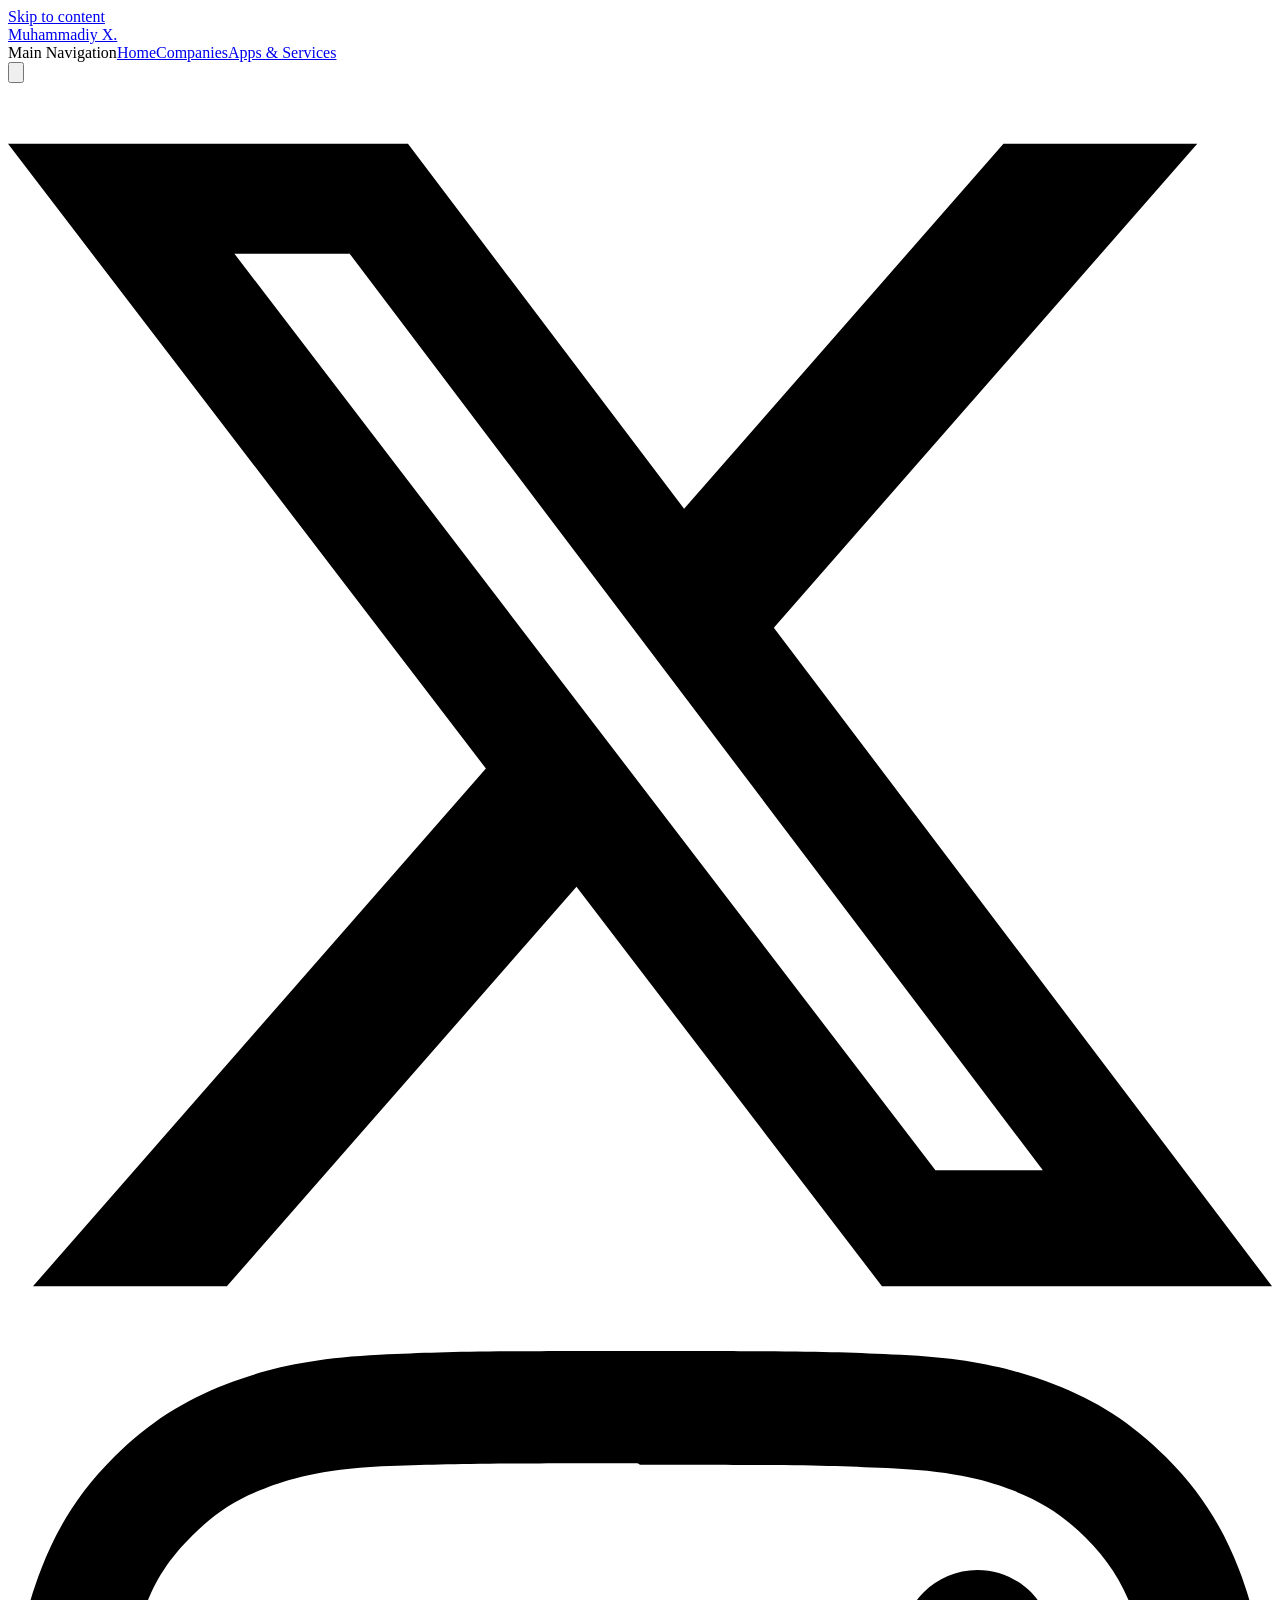
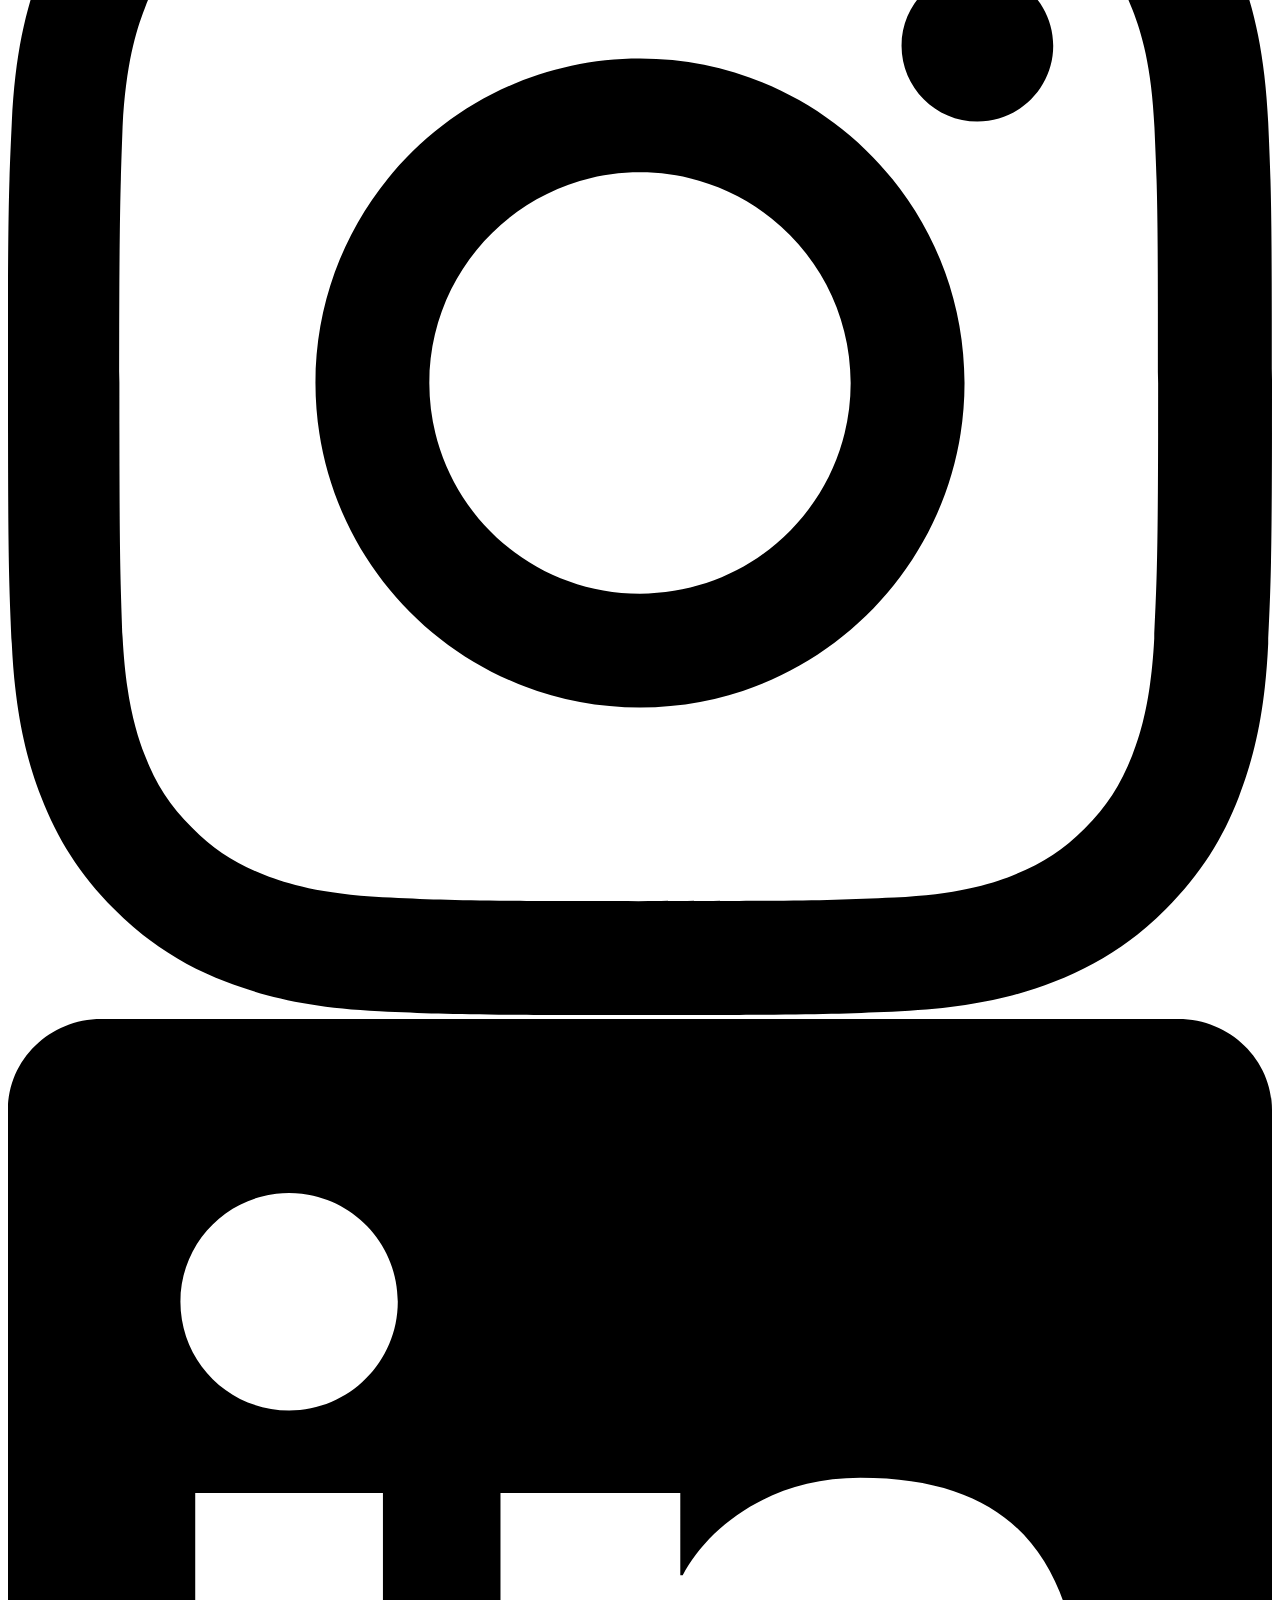
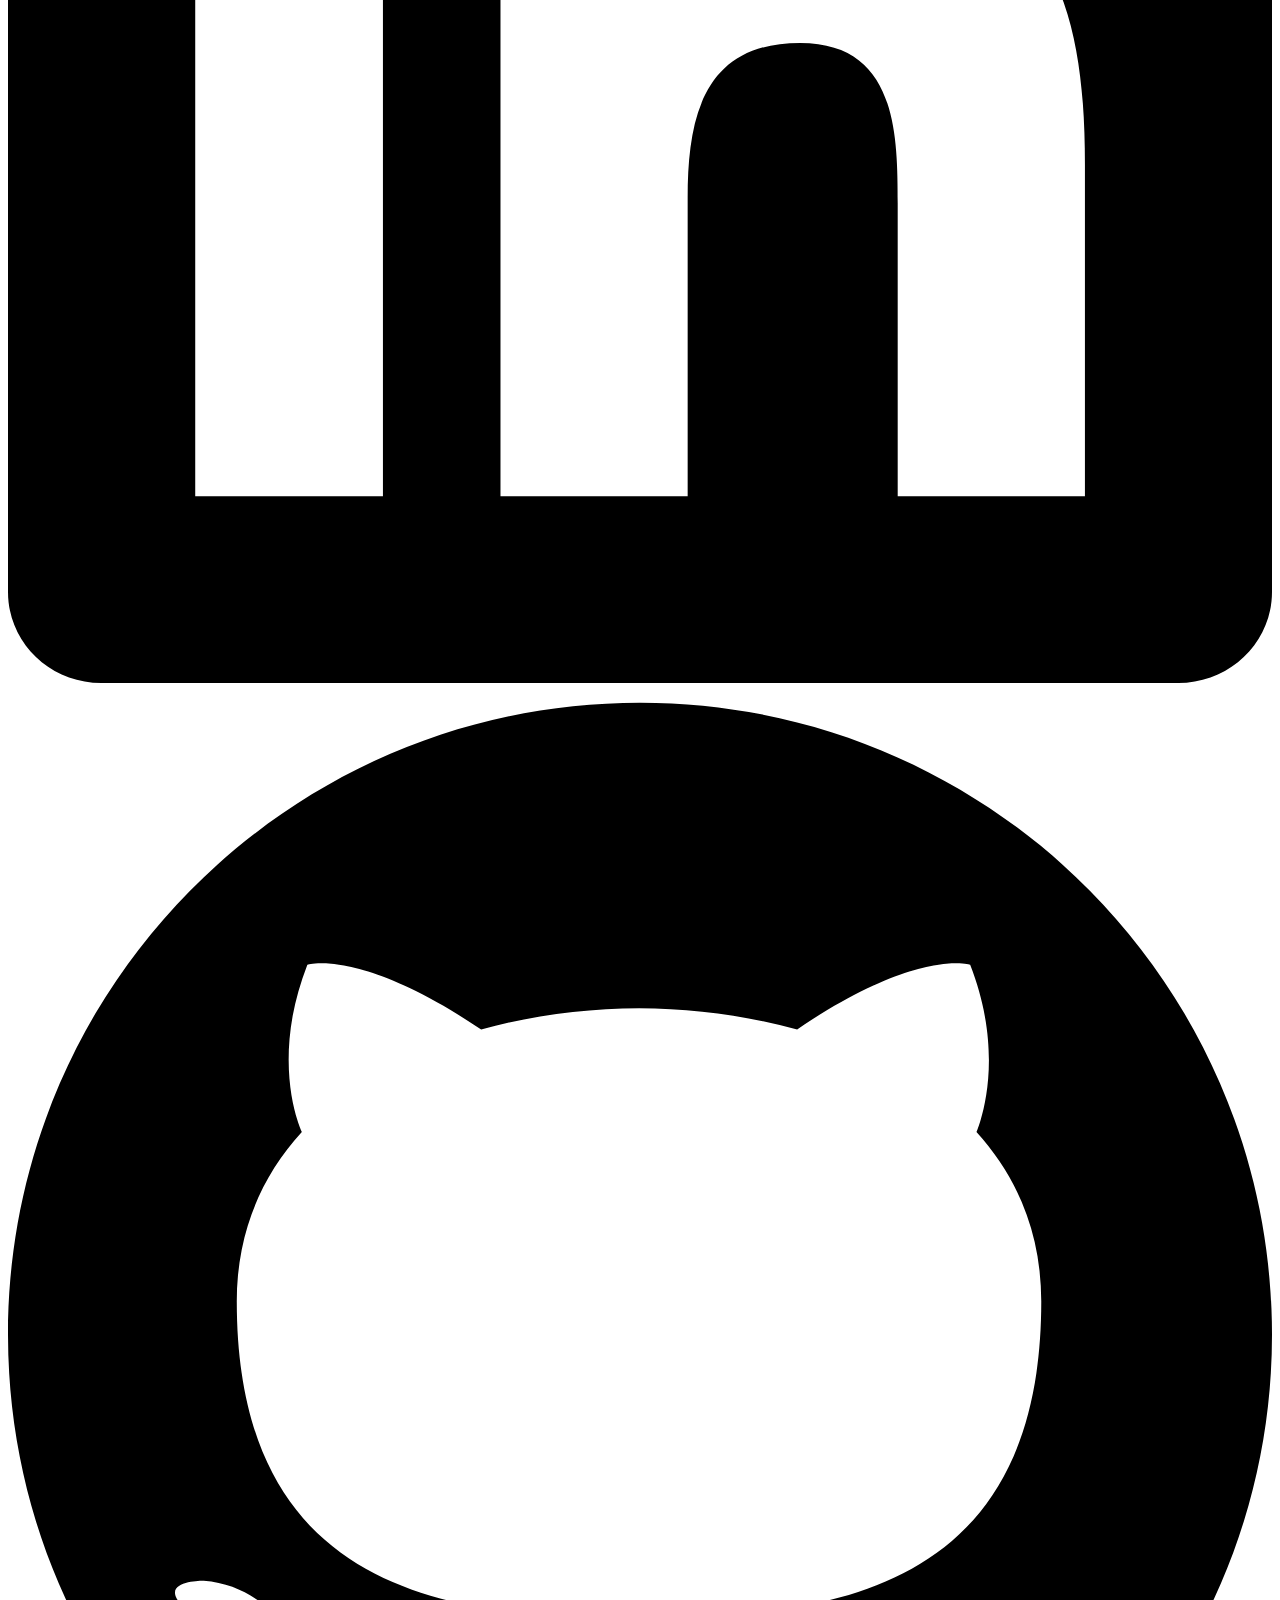
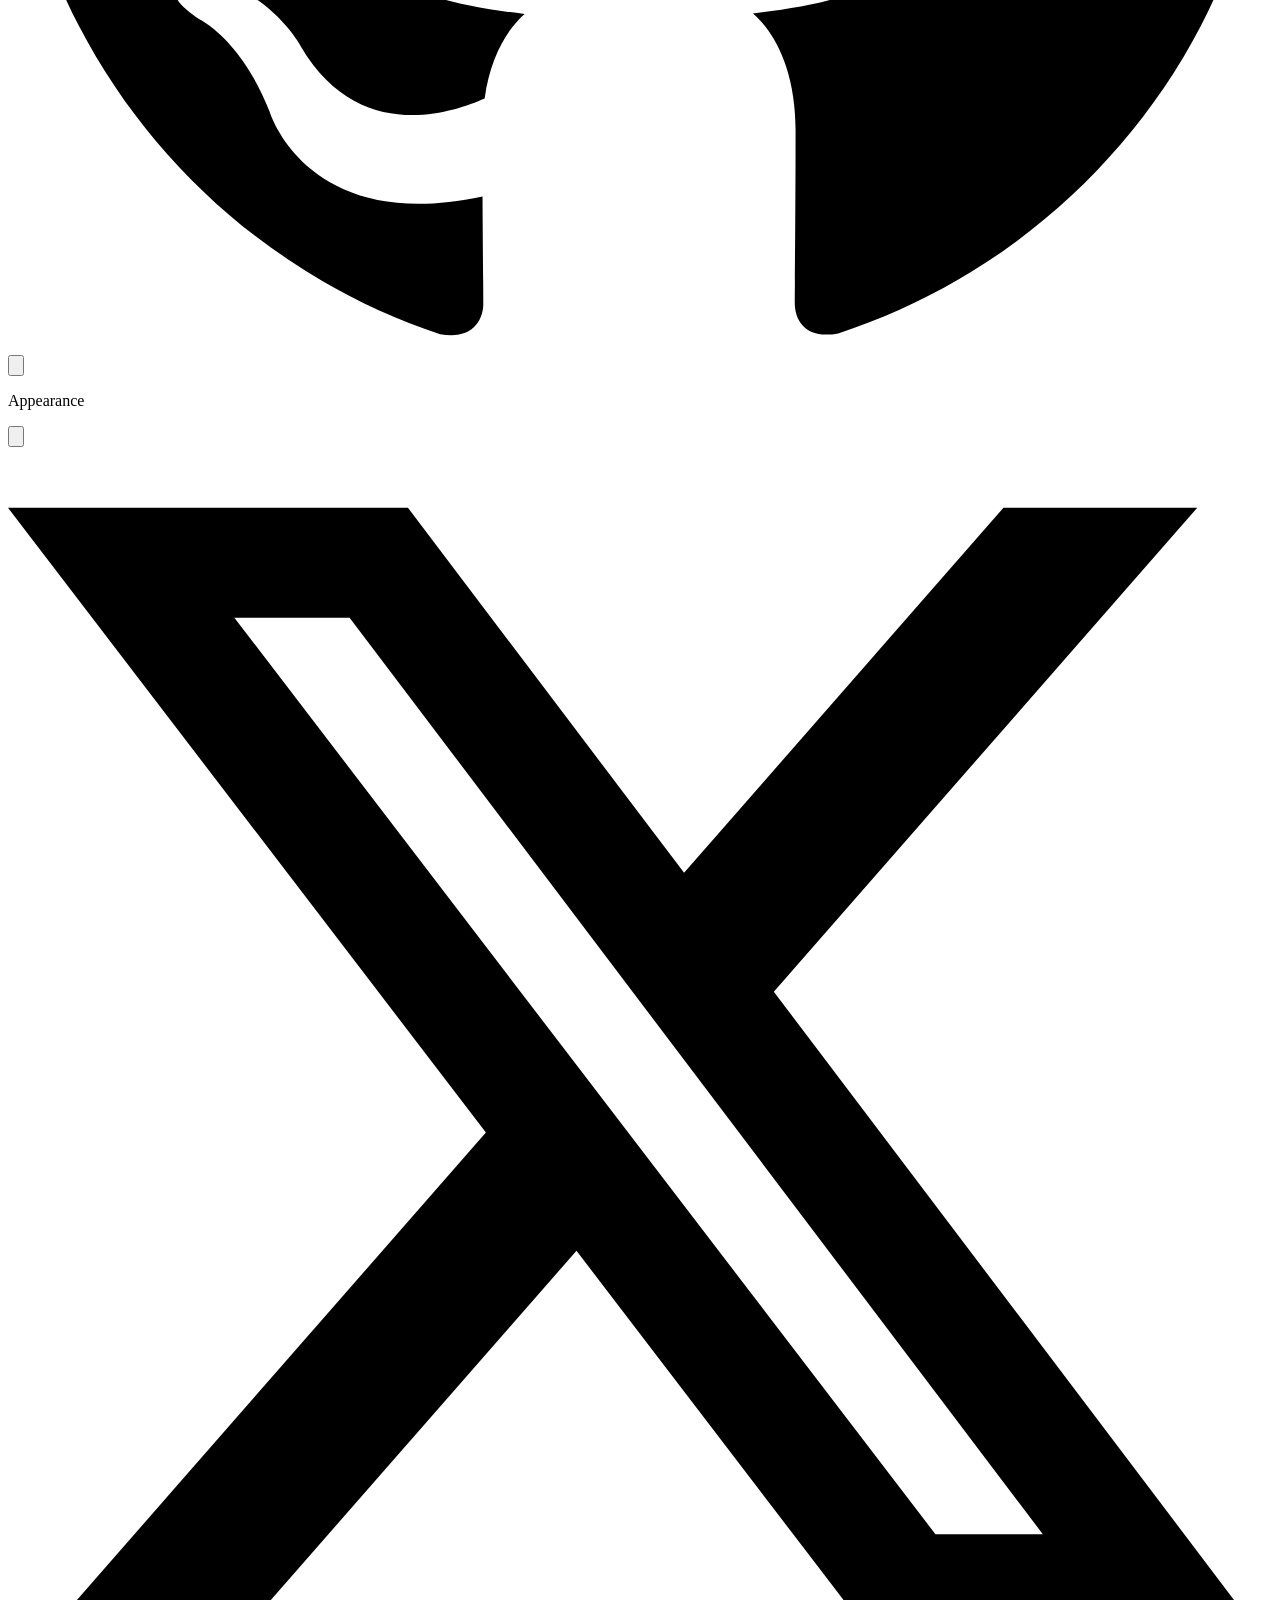
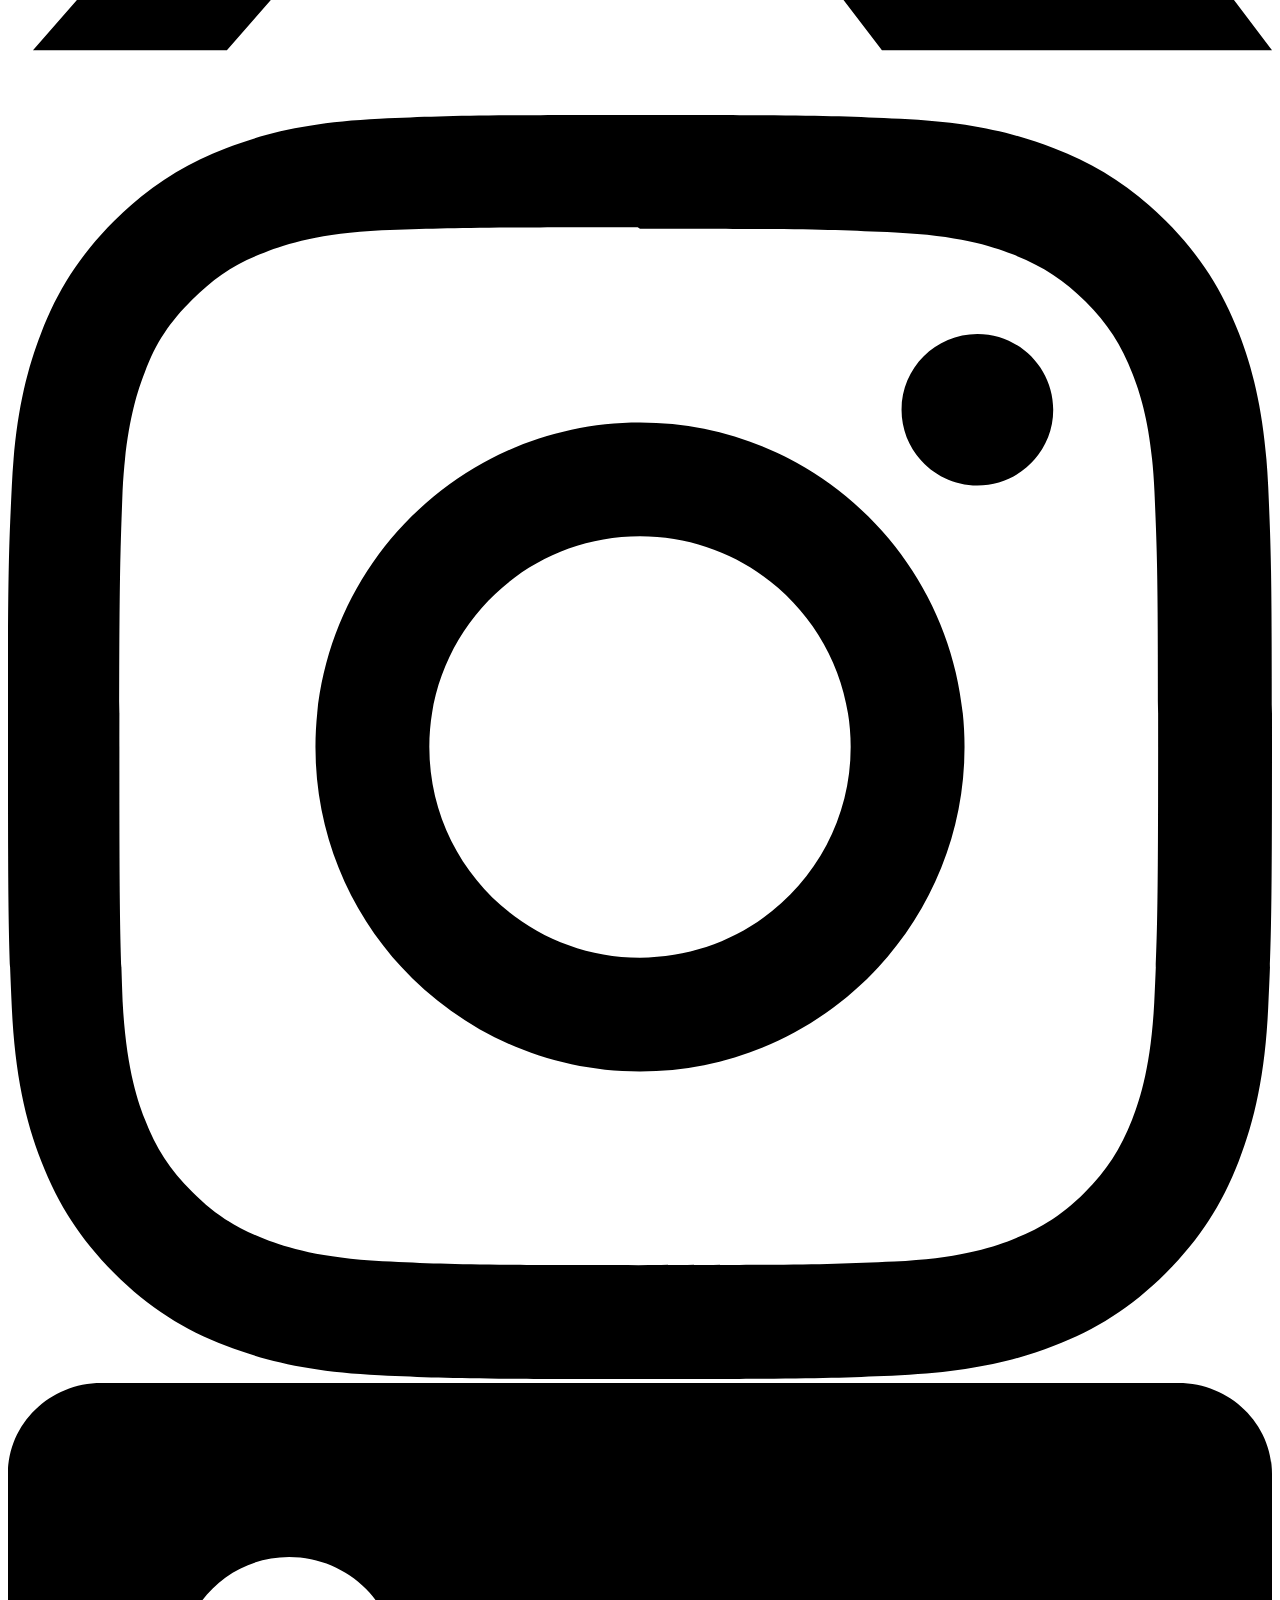
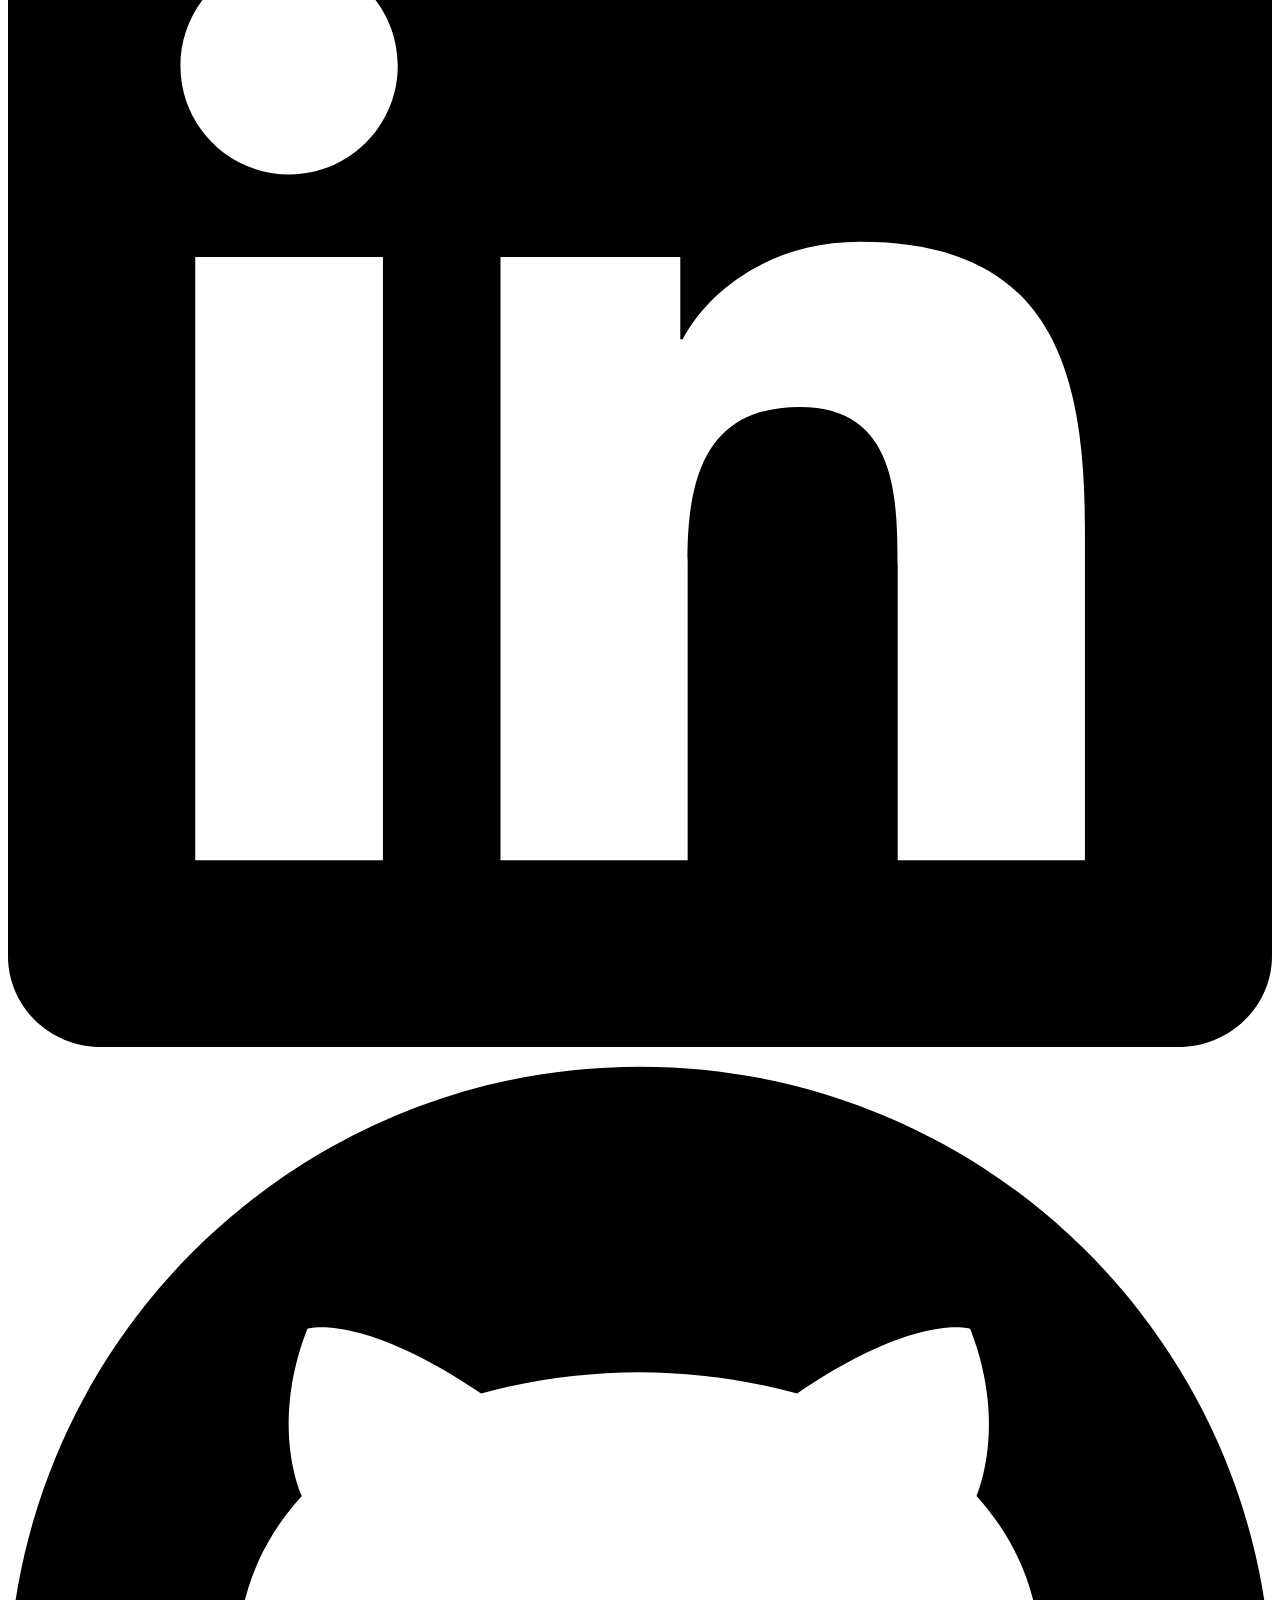
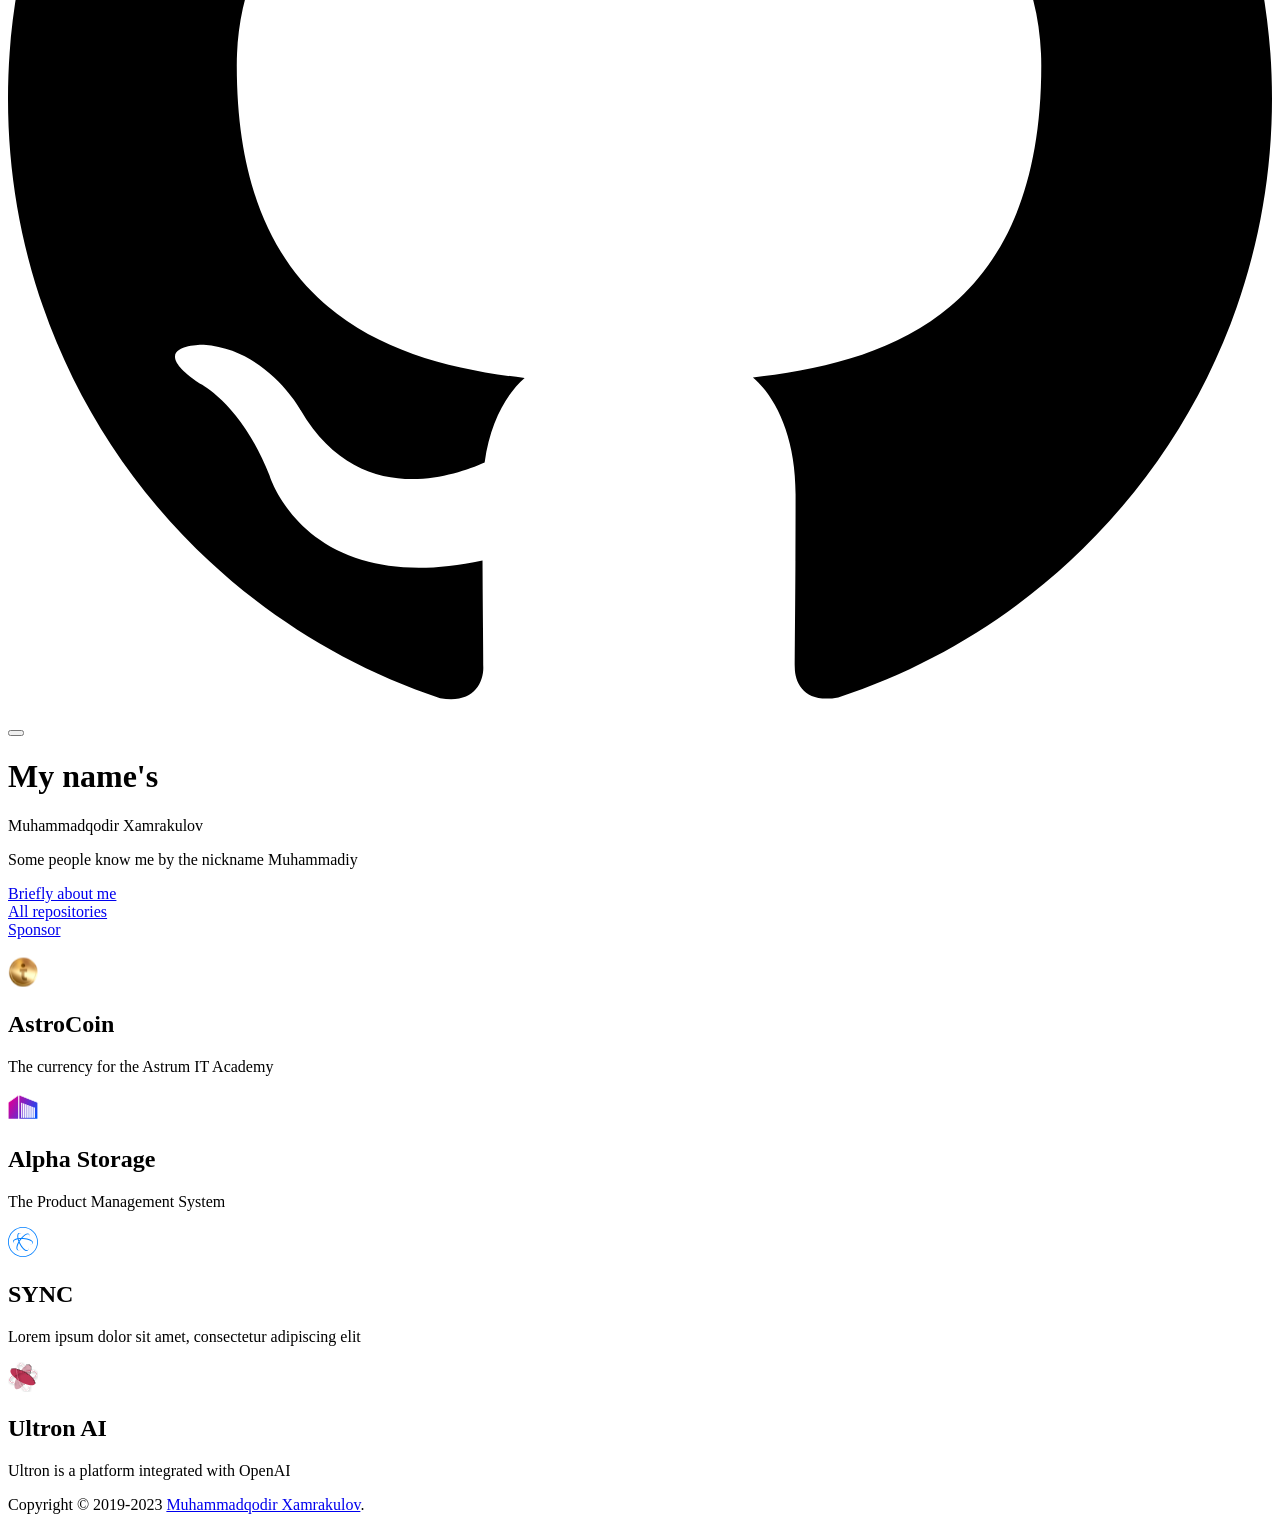
==== commit 82ece9f2: "Update about-deploy to output generated at fa83f08" ====
--- a/index.html
+++ b/index.html
@@ -12,14 +12,14 @@
     <link rel="preload" href="/Xamrakulov/assets/inter-roman-latin.bvIUbFQP.woff2" as="font" type="font/woff2" crossorigin="">
     <link rel="modulepreload" href="/Xamrakulov/assets/chunks/framework.4ZHJzgfv.js">
     <link rel="modulepreload" href="/Xamrakulov/assets/chunks/theme.zPyaMb3_.js">
-    <link rel="modulepreload" href="/Xamrakulov/assets/index.md.UrM2nY5i.lean.js">
-    <link rel="icon" href="https://github.com/mkbek.png">
+    <link rel="modulepreload" href="/Xamrakulov/assets/index.md.J1Mk46x2.lean.js">
+    <link rel="icon" href="https://github.com/Xamrakulov.png">
     <script id="check-dark-mode">(()=>{const e=localStorage.getItem("vitepress-theme-appearance")||"auto",a=window.matchMedia("(prefers-color-scheme: dark)").matches;(!e||e==="auto"?a:e==="dark")&&document.documentElement.classList.add("dark")})();</script>
     <script id="check-mac-os">document.documentElement.classList.toggle("mac",/Mac|iPhone|iPod|iPad/i.test(navigator.platform));</script>
   </head>
   <body>
-    <div id="app"><div class="Layout" data-v-5a346dfe><!--[--><!--]--><!--[--><span tabindex="-1" data-v-0f60ec36></span><a href="#VPContent" class="VPSkipLink visually-hidden" data-v-0f60ec36> Skip to content </a><!--]--><!----><header class="VPNav" data-v-5a346dfe data-v-ae24b3ad><div class="VPNavBar top" data-v-ae24b3ad data-v-d83f3580><div class="container" data-v-d83f3580><div class="title" data-v-d83f3580><div class="VPNavBarTitle" data-v-d83f3580 data-v-86d1bed8><a class="title" href="/Xamrakulov/" data-v-86d1bed8><!--[--><!--]--><!--[--><img class="VPImage logo" src="https://github.com/mkbek.png" alt data-v-8426fc1a><!--]--><!--[-->Muhammadiy X.<!--]--><!--[--><!--]--></a></div></div><div class="content" data-v-d83f3580><div class="curtain" data-v-d83f3580></div><div class="content-body" data-v-d83f3580><!--[--><!--]--><div class="VPNavBarSearch search" data-v-d83f3580><!----></div><nav aria-labelledby="main-nav-aria-label" class="VPNavBarMenu menu" data-v-d83f3580 data-v-7f418b0f><span id="main-nav-aria-label" class="visually-hidden" data-v-7f418b0f>Main Navigation</span><!--[--><!--[--><a class="VPLink link VPNavBarMenuLink active" href="/Xamrakulov/" tabindex="0" data-v-7f418b0f data-v-42ef59de><!--[--><span data-v-42ef59de>Home</span><!--]--></a><!--]--><!--[--><a class="VPLink link VPNavBarMenuLink" href="/Xamrakulov/companies" tabindex="0" data-v-7f418b0f data-v-42ef59de><!--[--><span data-v-42ef59de>Companies</span><!--]--></a><!--]--><!--[--><a class="VPLink link VPNavBarMenuLink" href="/Xamrakulov/privacy" tabindex="0" data-v-7f418b0f data-v-42ef59de><!--[--><span data-v-42ef59de>Privacy</span><!--]--></a><!--]--><!--]--></nav><!----><div class="VPNavBarAppearance appearance" data-v-d83f3580 data-v-e6aabb21><button class="VPSwitch VPSwitchAppearance" type="button" role="switch" title="Switch to dark theme" aria-checked="false" data-v-e6aabb21 data-v-cbbe1149 data-v-b1685198><span class="check" data-v-b1685198><span class="icon" data-v-b1685198><!--[--><svg xmlns="http://www.w3.org/2000/svg" aria-hidden="true" focusable="false" viewbox="0 0 24 24" class="sun" data-v-cbbe1149><path d="M12,18c-3.3,0-6-2.7-6-6s2.7-6,6-6s6,2.7,6,6S15.3,18,12,18zM12,8c-2.2,0-4,1.8-4,4c0,2.2,1.8,4,4,4c2.2,0,4-1.8,4-4C16,9.8,14.2,8,12,8z"></path><path d="M12,4c-0.6,0-1-0.4-1-1V1c0-0.6,0.4-1,1-1s1,0.4,1,1v2C13,3.6,12.6,4,12,4z"></path><path d="M12,24c-0.6,0-1-0.4-1-1v-2c0-0.6,0.4-1,1-1s1,0.4,1,1v2C13,23.6,12.6,24,12,24z"></path><path d="M5.6,6.6c-0.3,0-0.5-0.1-0.7-0.3L3.5,4.9c-0.4-0.4-0.4-1,0-1.4s1-0.4,1.4,0l1.4,1.4c0.4,0.4,0.4,1,0,1.4C6.2,6.5,5.9,6.6,5.6,6.6z"></path><path d="M19.8,20.8c-0.3,0-0.5-0.1-0.7-0.3l-1.4-1.4c-0.4-0.4-0.4-1,0-1.4s1-0.4,1.4,0l1.4,1.4c0.4,0.4,0.4,1,0,1.4C20.3,20.7,20,20.8,19.8,20.8z"></path><path d="M3,13H1c-0.6,0-1-0.4-1-1s0.4-1,1-1h2c0.6,0,1,0.4,1,1S3.6,13,3,13z"></path><path d="M23,13h-2c-0.6,0-1-0.4-1-1s0.4-1,1-1h2c0.6,0,1,0.4,1,1S23.6,13,23,13z"></path><path d="M4.2,20.8c-0.3,0-0.5-0.1-0.7-0.3c-0.4-0.4-0.4-1,0-1.4l1.4-1.4c0.4-0.4,1-0.4,1.4,0s0.4,1,0,1.4l-1.4,1.4C4.7,20.7,4.5,20.8,4.2,20.8z"></path><path d="M18.4,6.6c-0.3,0-0.5-0.1-0.7-0.3c-0.4-0.4-0.4-1,0-1.4l1.4-1.4c0.4-0.4,1-0.4,1.4,0s0.4,1,0,1.4l-1.4,1.4C18.9,6.5,18.6,6.6,18.4,6.6z"></path></svg><svg xmlns="http://www.w3.org/2000/svg" aria-hidden="true" focusable="false" viewbox="0 0 24 24" class="moon" data-v-cbbe1149><path d="M12.1,22c-0.3,0-0.6,0-0.9,0c-5.5-0.5-9.5-5.4-9-10.9c0.4-4.8,4.2-8.6,9-9c0.4,0,0.8,0.2,1,0.5c0.2,0.3,0.2,0.8-0.1,1.1c-2,2.7-1.4,6.4,1.3,8.4c2.1,1.6,5,1.6,7.1,0c0.3-0.2,0.7-0.3,1.1-0.1c0.3,0.2,0.5,0.6,0.5,1c-0.2,2.7-1.5,5.1-3.6,6.8C16.6,21.2,14.4,22,12.1,22zM9.3,4.4c-2.9,1-5,3.6-5.2,6.8c-0.4,4.4,2.8,8.3,7.2,8.7c2.1,0.2,4.2-0.4,5.8-1.8c1.1-0.9,1.9-2.1,2.4-3.4c-2.5,0.9-5.3,0.5-7.5-1.1C9.2,11.4,8.1,7.7,9.3,4.4z"></path></svg><!--]--></span></span></button></div><div class="VPSocialLinks VPNavBarSocialLinks social-links" data-v-d83f3580 data-v-0394ad82 data-v-7bc22406><!--[--><a class="VPSocialLink no-icon" href="https://x.com/muhammadiy_k" aria-label="x" target="_blank" rel="noopener" data-v-7bc22406 data-v-f80f8133><svg role="img" viewBox="0 0 24 24" xmlns="http://www.w3.org/2000/svg"><title>X</title><path d="M18.901 1.153h3.68l-8.04 9.19L24 22.846h-7.406l-5.8-7.584-6.638 7.584H.474l8.6-9.83L0 1.154h7.594l5.243 6.932ZM17.61 20.644h2.039L6.486 3.24H4.298Z"/></svg></a><a class="VPSocialLink no-icon" href="https://instagram.com/muhammadiy.k" aria-label="instagram" target="_blank" rel="noopener" data-v-7bc22406 data-v-f80f8133><svg role="img" viewBox="0 0 24 24" xmlns="http://www.w3.org/2000/svg"><title>Instagram</title><path d="M12 0C8.74 0 8.333.015 7.053.072 5.775.132 4.905.333 4.14.63c-.789.306-1.459.717-2.126 1.384S.935 3.35.63 4.14C.333 4.905.131 5.775.072 7.053.012 8.333 0 8.74 0 12s.015 3.667.072 4.947c.06 1.277.261 2.148.558 2.913.306.788.717 1.459 1.384 2.126.667.666 1.336 1.079 2.126 1.384.766.296 1.636.499 2.913.558C8.333 23.988 8.74 24 12 24s3.667-.015 4.947-.072c1.277-.06 2.148-.262 2.913-.558.788-.306 1.459-.718 2.126-1.384.666-.667 1.079-1.335 1.384-2.126.296-.765.499-1.636.558-2.913.06-1.28.072-1.687.072-4.947s-.015-3.667-.072-4.947c-.06-1.277-.262-2.149-.558-2.913-.306-.789-.718-1.459-1.384-2.126C21.319 1.347 20.651.935 19.86.63c-.765-.297-1.636-.499-2.913-.558C15.667.012 15.26 0 12 0zm0 2.16c3.203 0 3.585.016 4.85.071 1.17.055 1.805.249 2.227.415.562.217.96.477 1.382.896.419.42.679.819.896 1.381.164.422.36 1.057.413 2.227.057 1.266.07 1.646.07 4.85s-.015 3.585-.074 4.85c-.061 1.17-.256 1.805-.421 2.227-.224.562-.479.96-.899 1.382-.419.419-.824.679-1.38.896-.42.164-1.065.36-2.235.413-1.274.057-1.649.07-4.859.07-3.211 0-3.586-.015-4.859-.074-1.171-.061-1.816-.256-2.236-.421-.569-.224-.96-.479-1.379-.899-.421-.419-.69-.824-.9-1.38-.165-.42-.359-1.065-.42-2.235-.045-1.26-.061-1.649-.061-4.844 0-3.196.016-3.586.061-4.861.061-1.17.255-1.814.42-2.234.21-.57.479-.96.9-1.381.419-.419.81-.689 1.379-.898.42-.166 1.051-.361 2.221-.421 1.275-.045 1.65-.06 4.859-.06l.045.03zm0 3.678c-3.405 0-6.162 2.76-6.162 6.162 0 3.405 2.76 6.162 6.162 6.162 3.405 0 6.162-2.76 6.162-6.162 0-3.405-2.76-6.162-6.162-6.162zM12 16c-2.21 0-4-1.79-4-4s1.79-4 4-4 4 1.79 4 4-1.79 4-4 4zm7.846-10.405c0 .795-.646 1.44-1.44 1.44-.795 0-1.44-.646-1.44-1.44 0-.794.646-1.439 1.44-1.439.793-.001 1.44.645 1.44 1.439z"/></svg></a><a class="VPSocialLink no-icon" href="https://linkedin.com/in/muhammadiy" aria-label="linkedin" target="_blank" rel="noopener" data-v-7bc22406 data-v-f80f8133><svg role="img" viewBox="0 0 24 24" xmlns="http://www.w3.org/2000/svg"><title>LinkedIn</title><path d="M20.447 20.452h-3.554v-5.569c0-1.328-.027-3.037-1.852-3.037-1.853 0-2.136 1.445-2.136 2.939v5.667H9.351V9h3.414v1.561h.046c.477-.9 1.637-1.85 3.37-1.85 3.601 0 4.267 2.37 4.267 5.455v6.286zM5.337 7.433c-1.144 0-2.063-.926-2.063-2.065 0-1.138.92-2.063 2.063-2.063 1.14 0 2.064.925 2.064 2.063 0 1.139-.925 2.065-2.064 2.065zm1.782 13.019H3.555V9h3.564v11.452zM22.225 0H1.771C.792 0 0 .774 0 1.729v20.542C0 23.227.792 24 1.771 24h20.451C23.2 24 24 23.227 24 22.271V1.729C24 .774 23.2 0 22.222 0h.003z"/></svg></a><a class="VPSocialLink no-icon" href="https://github.com/MKbek" aria-label="github" target="_blank" rel="noopener" data-v-7bc22406 data-v-f80f8133><svg role="img" viewBox="0 0 24 24" xmlns="http://www.w3.org/2000/svg"><title>GitHub</title><path d="M12 .297c-6.63 0-12 5.373-12 12 0 5.303 3.438 9.8 8.205 11.385.6.113.82-.258.82-.577 0-.285-.01-1.04-.015-2.04-3.338.724-4.042-1.61-4.042-1.61C4.422 18.07 3.633 17.7 3.633 17.7c-1.087-.744.084-.729.084-.729 1.205.084 1.838 1.236 1.838 1.236 1.07 1.835 2.809 1.305 3.495.998.108-.776.417-1.305.76-1.605-2.665-.3-5.466-1.332-5.466-5.93 0-1.31.465-2.38 1.235-3.22-.135-.303-.54-1.523.105-3.176 0 0 1.005-.322 3.3 1.23.96-.267 1.98-.399 3-.405 1.02.006 2.04.138 3 .405 2.28-1.552 3.285-1.23 3.285-1.23.645 1.653.24 2.873.12 3.176.765.84 1.23 1.91 1.23 3.22 0 4.61-2.805 5.625-5.475 5.92.42.36.81 1.096.81 2.22 0 1.606-.015 2.896-.015 3.286 0 .315.21.69.825.57C20.565 22.092 24 17.592 24 12.297c0-6.627-5.373-12-12-12"/></svg></a><!--]--></div><div class="VPFlyout VPNavBarExtra extra" data-v-d83f3580 data-v-d0bd9dde data-v-9c007e85><button type="button" class="button" aria-haspopup="true" aria-expanded="false" aria-label="extra navigation" data-v-9c007e85><svg xmlns="http://www.w3.org/2000/svg" aria-hidden="true" focusable="false" viewbox="0 0 24 24" class="icon" data-v-9c007e85><circle cx="12" cy="12" r="2"></circle><circle cx="19" cy="12" r="2"></circle><circle cx="5" cy="12" r="2"></circle></svg></button><div class="menu" data-v-9c007e85><div class="VPMenu" data-v-9c007e85 data-v-e7ea1737><!----><!--[--><!--[--><!----><div class="group" data-v-d0bd9dde><div class="item appearance" data-v-d0bd9dde><p class="label" data-v-d0bd9dde>Appearance</p><div class="appearance-action" data-v-d0bd9dde><button class="VPSwitch VPSwitchAppearance" type="button" role="switch" title="Switch to dark theme" aria-checked="false" data-v-d0bd9dde data-v-cbbe1149 data-v-b1685198><span class="check" data-v-b1685198><span class="icon" data-v-b1685198><!--[--><svg xmlns="http://www.w3.org/2000/svg" aria-hidden="true" focusable="false" viewbox="0 0 24 24" class="sun" data-v-cbbe1149><path d="M12,18c-3.3,0-6-2.7-6-6s2.7-6,6-6s6,2.7,6,6S15.3,18,12,18zM12,8c-2.2,0-4,1.8-4,4c0,2.2,1.8,4,4,4c2.2,0,4-1.8,4-4C16,9.8,14.2,8,12,8z"></path><path d="M12,4c-0.6,0-1-0.4-1-1V1c0-0.6,0.4-1,1-1s1,0.4,1,1v2C13,3.6,12.6,4,12,4z"></path><path d="M12,24c-0.6,0-1-0.4-1-1v-2c0-0.6,0.4-1,1-1s1,0.4,1,1v2C13,23.6,12.6,24,12,24z"></path><path d="M5.6,6.6c-0.3,0-0.5-0.1-0.7-0.3L3.5,4.9c-0.4-0.4-0.4-1,0-1.4s1-0.4,1.4,0l1.4,1.4c0.4,0.4,0.4,1,0,1.4C6.2,6.5,5.9,6.6,5.6,6.6z"></path><path d="M19.8,20.8c-0.3,0-0.5-0.1-0.7-0.3l-1.4-1.4c-0.4-0.4-0.4-1,0-1.4s1-0.4,1.4,0l1.4,1.4c0.4,0.4,0.4,1,0,1.4C20.3,20.7,20,20.8,19.8,20.8z"></path><path d="M3,13H1c-0.6,0-1-0.4-1-1s0.4-1,1-1h2c0.6,0,1,0.4,1,1S3.6,13,3,13z"></path><path d="M23,13h-2c-0.6,0-1-0.4-1-1s0.4-1,1-1h2c0.6,0,1,0.4,1,1S23.6,13,23,13z"></path><path d="M4.2,20.8c-0.3,0-0.5-0.1-0.7-0.3c-0.4-0.4-0.4-1,0-1.4l1.4-1.4c0.4-0.4,1-0.4,1.4,0s0.4,1,0,1.4l-1.4,1.4C4.7,20.7,4.5,20.8,4.2,20.8z"></path><path d="M18.4,6.6c-0.3,0-0.5-0.1-0.7-0.3c-0.4-0.4-0.4-1,0-1.4l1.4-1.4c0.4-0.4,1-0.4,1.4,0s0.4,1,0,1.4l-1.4,1.4C18.9,6.5,18.6,6.6,18.4,6.6z"></path></svg><svg xmlns="http://www.w3.org/2000/svg" aria-hidden="true" focusable="false" viewbox="0 0 24 24" class="moon" data-v-cbbe1149><path d="M12.1,22c-0.3,0-0.6,0-0.9,0c-5.5-0.5-9.5-5.4-9-10.9c0.4-4.8,4.2-8.6,9-9c0.4,0,0.8,0.2,1,0.5c0.2,0.3,0.2,0.8-0.1,1.1c-2,2.7-1.4,6.4,1.3,8.4c2.1,1.6,5,1.6,7.1,0c0.3-0.2,0.7-0.3,1.1-0.1c0.3,0.2,0.5,0.6,0.5,1c-0.2,2.7-1.5,5.1-3.6,6.8C16.6,21.2,14.4,22,12.1,22zM9.3,4.4c-2.9,1-5,3.6-5.2,6.8c-0.4,4.4,2.8,8.3,7.2,8.7c2.1,0.2,4.2-0.4,5.8-1.8c1.1-0.9,1.9-2.1,2.4-3.4c-2.5,0.9-5.3,0.5-7.5-1.1C9.2,11.4,8.1,7.7,9.3,4.4z"></path></svg><!--]--></span></span></button></div></div></div><div class="group" data-v-d0bd9dde><div class="item social-links" data-v-d0bd9dde><div class="VPSocialLinks social-links-list" data-v-d0bd9dde data-v-7bc22406><!--[--><a class="VPSocialLink no-icon" href="https://x.com/muhammadiy_k" aria-label="x" target="_blank" rel="noopener" data-v-7bc22406 data-v-f80f8133><svg role="img" viewBox="0 0 24 24" xmlns="http://www.w3.org/2000/svg"><title>X</title><path d="M18.901 1.153h3.68l-8.04 9.19L24 22.846h-7.406l-5.8-7.584-6.638 7.584H.474l8.6-9.83L0 1.154h7.594l5.243 6.932ZM17.61 20.644h2.039L6.486 3.24H4.298Z"/></svg></a><a class="VPSocialLink no-icon" href="https://instagram.com/muhammadiy.k" aria-label="instagram" target="_blank" rel="noopener" data-v-7bc22406 data-v-f80f8133><svg role="img" viewBox="0 0 24 24" xmlns="http://www.w3.org/2000/svg"><title>Instagram</title><path d="M12 0C8.74 0 8.333.015 7.053.072 5.775.132 4.905.333 4.14.63c-.789.306-1.459.717-2.126 1.384S.935 3.35.63 4.14C.333 4.905.131 5.775.072 7.053.012 8.333 0 8.74 0 12s.015 3.667.072 4.947c.06 1.277.261 2.148.558 2.913.306.788.717 1.459 1.384 2.126.667.666 1.336 1.079 2.126 1.384.766.296 1.636.499 2.913.558C8.333 23.988 8.74 24 12 24s3.667-.015 4.947-.072c1.277-.06 2.148-.262 2.913-.558.788-.306 1.459-.718 2.126-1.384.666-.667 1.079-1.335 1.384-2.126.296-.765.499-1.636.558-2.913.06-1.28.072-1.687.072-4.947s-.015-3.667-.072-4.947c-.06-1.277-.262-2.149-.558-2.913-.306-.789-.718-1.459-1.384-2.126C21.319 1.347 20.651.935 19.86.63c-.765-.297-1.636-.499-2.913-.558C15.667.012 15.26 0 12 0zm0 2.16c3.203 0 3.585.016 4.85.071 1.17.055 1.805.249 2.227.415.562.217.96.477 1.382.896.419.42.679.819.896 1.381.164.422.36 1.057.413 2.227.057 1.266.07 1.646.07 4.85s-.015 3.585-.074 4.85c-.061 1.17-.256 1.805-.421 2.227-.224.562-.479.96-.899 1.382-.419.419-.824.679-1.38.896-.42.164-1.065.36-2.235.413-1.274.057-1.649.07-4.859.07-3.211 0-3.586-.015-4.859-.074-1.171-.061-1.816-.256-2.236-.421-.569-.224-.96-.479-1.379-.899-.421-.419-.69-.824-.9-1.38-.165-.42-.359-1.065-.42-2.235-.045-1.26-.061-1.649-.061-4.844 0-3.196.016-3.586.061-4.861.061-1.17.255-1.814.42-2.234.21-.57.479-.96.9-1.381.419-.419.81-.689 1.379-.898.42-.166 1.051-.361 2.221-.421 1.275-.045 1.65-.06 4.859-.06l.045.03zm0 3.678c-3.405 0-6.162 2.76-6.162 6.162 0 3.405 2.76 6.162 6.162 6.162 3.405 0 6.162-2.76 6.162-6.162 0-3.405-2.76-6.162-6.162-6.162zM12 16c-2.21 0-4-1.79-4-4s1.79-4 4-4 4 1.79 4 4-1.79 4-4 4zm7.846-10.405c0 .795-.646 1.44-1.44 1.44-.795 0-1.44-.646-1.44-1.44 0-.794.646-1.439 1.44-1.439.793-.001 1.44.645 1.44 1.439z"/></svg></a><a class="VPSocialLink no-icon" href="https://linkedin.com/in/muhammadiy" aria-label="linkedin" target="_blank" rel="noopener" data-v-7bc22406 data-v-f80f8133><svg role="img" viewBox="0 0 24 24" xmlns="http://www.w3.org/2000/svg"><title>LinkedIn</title><path d="M20.447 20.452h-3.554v-5.569c0-1.328-.027-3.037-1.852-3.037-1.853 0-2.136 1.445-2.136 2.939v5.667H9.351V9h3.414v1.561h.046c.477-.9 1.637-1.85 3.37-1.85 3.601 0 4.267 2.37 4.267 5.455v6.286zM5.337 7.433c-1.144 0-2.063-.926-2.063-2.065 0-1.138.92-2.063 2.063-2.063 1.14 0 2.064.925 2.064 2.063 0 1.139-.925 2.065-2.064 2.065zm1.782 13.019H3.555V9h3.564v11.452zM22.225 0H1.771C.792 0 0 .774 0 1.729v20.542C0 23.227.792 24 1.771 24h20.451C23.2 24 24 23.227 24 22.271V1.729C24 .774 23.2 0 22.222 0h.003z"/></svg></a><a class="VPSocialLink no-icon" href="https://github.com/MKbek" aria-label="github" target="_blank" rel="noopener" data-v-7bc22406 data-v-f80f8133><svg role="img" viewBox="0 0 24 24" xmlns="http://www.w3.org/2000/svg"><title>GitHub</title><path d="M12 .297c-6.63 0-12 5.373-12 12 0 5.303 3.438 9.8 8.205 11.385.6.113.82-.258.82-.577 0-.285-.01-1.04-.015-2.04-3.338.724-4.042-1.61-4.042-1.61C4.422 18.07 3.633 17.7 3.633 17.7c-1.087-.744.084-.729.084-.729 1.205.084 1.838 1.236 1.838 1.236 1.07 1.835 2.809 1.305 3.495.998.108-.776.417-1.305.76-1.605-2.665-.3-5.466-1.332-5.466-5.93 0-1.31.465-2.38 1.235-3.22-.135-.303-.54-1.523.105-3.176 0 0 1.005-.322 3.3 1.23.96-.267 1.98-.399 3-.405 1.02.006 2.04.138 3 .405 2.28-1.552 3.285-1.23 3.285-1.23.645 1.653.24 2.873.12 3.176.765.84 1.23 1.91 1.23 3.22 0 4.61-2.805 5.625-5.475 5.92.42.36.81 1.096.81 2.22 0 1.606-.015 2.896-.015 3.286 0 .315.21.69.825.57C20.565 22.092 24 17.592 24 12.297c0-6.627-5.373-12-12-12"/></svg></a><!--]--></div></div></div><!--]--><!--]--></div></div></div><!--[--><!--]--><button type="button" class="VPNavBarHamburger hamburger" aria-label="mobile navigation" aria-expanded="false" aria-controls="VPNavScreen" data-v-d83f3580 data-v-e5dd9c1c><span class="container" data-v-e5dd9c1c><span class="top" data-v-e5dd9c1c></span><span class="middle" data-v-e5dd9c1c></span><span class="bottom" data-v-e5dd9c1c></span></span></button></div></div></div></div><!----></header><!----><!----><div class="VPContent is-home" id="VPContent" data-v-5a346dfe data-v-669faec9><div class="VPHome" data-v-669faec9 data-v-d82743a8><!--[--><!--]--><div class="VPHero has-image VPHomeHero" data-v-d82743a8 data-v-da5d1713><div class="container" data-v-da5d1713><div class="main" data-v-da5d1713><!--[--><h1 class="name" data-v-da5d1713><span class="clip" data-v-da5d1713>My name's</span></h1><p class="text" data-v-da5d1713>Muhammadqodir Xamrakulov</p><p class="tagline" data-v-da5d1713>Some people know me by the nickname <span class='title'>Muhammadiy</span></p><!--]--><div class="actions" data-v-da5d1713><!--[--><div class="action" data-v-da5d1713><a class="VPButton medium brand" href="/Xamrakulov/about-me" data-v-da5d1713 data-v-c1c5efc1>Briefly about me</a></div><div class="action" data-v-da5d1713><a class="VPButton medium alt repositories" href="https://github.com/MKbek?tab=repositories" target="_blank" rel="noreferrer" data-v-da5d1713 data-v-c1c5efc1>All repositories</a></div><div class="action" data-v-da5d1713><a class="VPButton medium cta sponsors" href="https://github.com/sponsors/MKbek" target="_blank" rel="noreferrer" data-v-da5d1713 data-v-c1c5efc1>Sponsor</a></div><!--]--></div></div><div class="image" data-v-da5d1713><div class="image-container" data-v-da5d1713><div class="image-bg" data-v-da5d1713></div><!--[--><!--[--><img class="VPImage image-src" src="https://github.com/mkbek.png" alt data-v-8426fc1a><!--]--><!--]--></div></div></div></div><!--[--><!--]--><!--[--><!--]--><div class="VPFeatures VPHomeFeatures" data-v-d82743a8 data-v-a6181336><div class="container" data-v-a6181336><div class="items" data-v-a6181336><!--[--><div class="grid-4 item" data-v-a6181336><div class="VPLink no-icon VPFeature" data-v-a6181336 data-v-33204567><!--[--><article class="box" data-v-33204567><div class="icon" data-v-33204567><svg width="30" viewBox="0 0 256 257" fill="none" xmlns="http://www.w3.org/2000/svg" xmlns:xlink="http://www.w3.org/1999/xlink"><g clip-path="url(#clip0_468_38)"><rect y="-3" width="256" height="263" fill="url(#pattern0)"/></g><defs><pattern id="pattern0" patternContentUnits="objectBoundingBox" width="1" height="1"><use xlink:href="#image0_468_38" transform="scale(0.00609756 0.00584795)"/></pattern><clipPath id="clip0_468_38"><rect width="256" height="256.32" fill="white"/></clipPath><image id="image0_468_38" width="814" height="171" xlink:href="[data-uri]"/></defs></svg></div><h2 class="title" data-v-33204567>AstroCoin</h2><p class="details" data-v-33204567>The currency for the Astrum IT Academy</p><!----></article><!--]--></div></div><div class="grid-4 item" data-v-a6181336><div class="VPLink no-icon VPFeature" data-v-a6181336 data-v-33204567><!--[--><article class="box" data-v-33204567><div class="icon" data-v-33204567><svg width="30" viewBox="0 0 248 248" fill="none" xmlns="http://www.w3.org/2000/svg"><path d="M233.011 80.8053L225.696 77.9406L91.5675 25.5066V222.658H241.554C243.14 222.607 244.726 222.556 246.261 222.505V85.9719L233.011 80.8053ZM110.444 211.967V88.5297L117.554 91.1898V212.018H110.444V211.967ZM125.739 211.967V94.1568L134.742 97.533V212.018H125.739V211.967ZM142.978 212.12V100.551L151.982 103.927V212.12H142.978ZM160.218 212.12V106.894L169.221 110.271V212.12H160.218ZM177.457 212.12V113.289L186.46 116.665V212.12H177.457ZM194.696 212.12V119.632L203.7 123.008V212.12H194.696ZM211.884 211.967V125.924L220.888 129.3V212.018H211.884V211.967ZM1.68799 85.9719V222.607H87.3728V25.5066L1.68799 85.9719Z" fill="url(#paint0_linear_468_38)"/><path d="M220.888 129.3V211.967H211.885V125.924L220.888 129.3Z" fill="white"/><path d="M203.7 123.008V212.121H194.696V119.632L203.7 123.008Z" fill="white"/><path d="M186.461 116.665V212.121H177.457V113.289L186.461 116.665Z" fill="white"/><path d="M169.221 110.271V212.12H160.218V106.894L169.221 110.271Z" fill="white"/><path d="M151.982 103.928V212.121H142.979V100.551L151.982 103.928Z" fill="white"/><path d="M134.743 97.533V211.967H125.739V94.1567L134.743 97.533Z" fill="white"/><path d="M117.554 91.1387V211.967H110.444V88.5298L117.554 91.1387Z" fill="white"/><path d="M89.3168 23.0512H89.2657L89.1634 23V23.1023L0 86.0743V225.165H89.1634H89.3168H241.248H241.299C242.884 225.114 244.47 225.063 246.005 225.012L248 224.96V85.0512L89.3168 23.0512ZM85.2756 221.073H4.09241V88.1716L85.2756 30.8779V221.073ZM243.908 220.97C243.038 221.021 242.117 221.021 241.196 221.073H93.2558V28.9851L243.908 87.8647V220.97Z" fill="white"/><defs><linearGradient id="paint0_linear_468_38" x1="12.4883" y1="90.0251" x2="237.595" y2="219.785" gradientUnits="userSpaceOnUse"><stop stop-color="#D4009A"/><stop offset="1" stop-color="#0055FF"/></linearGradient></defs></svg></div><h2 class="title" data-v-33204567>Alpha Storage</h2><p class="details" data-v-33204567>The Product Management System</p><!----></article><!--]--></div></div><div class="grid-4 item" data-v-a6181336><div class="VPLink no-icon VPFeature" data-v-a6181336 data-v-33204567><!--[--><article class="box" data-v-33204567><div class="icon" data-v-33204567><svg width="30" viewBox="0 0 256 257" fill="none" xmlns="http://www.w3.org/2000/svg"><path d="M128 249.001C194.841 249.001 249.026 194.816 249.026 127.975C249.026 61.1338 194.841 6.94849 128 6.94849C61.159 6.94849 6.97363 61.1338 6.97363 127.975C6.97363 194.816 61.159 249.001 128 249.001Z" fill="white"/><path d="M128 255.9C57.4637 255.9 0.0249023 198.461 0.0249023 127.925C0.0249023 57.3888 57.4637 0 128 0C198.536 0 255.975 57.4888 255.975 127.975C255.975 198.461 198.486 255.9 128 255.9ZM128 7.04862C61.2629 7.04862 6.97354 61.338 6.97354 128.025C6.97354 194.712 61.2629 249.101 128 249.101C194.737 249.101 249.026 194.712 249.026 127.975C248.976 61.338 194.687 7.04862 128 7.04862Z" fill="#007FFF"/><path d="M129.899 93.3817C127.25 93.2317 124.6 93.0817 122.051 93.0817C143.547 68.9365 166.042 56.2889 177.04 63.8375C183.039 67.9367 184.639 77.3848 182.339 89.7824C185.539 74.4354 183.789 62.4877 176.34 57.3387C162.993 48.1405 135.548 63.8874 111.053 93.2317C103.755 93.4317 96.406 94.1315 89.1574 95.1813C85.0582 74.5854 87.2078 58.8384 96.306 54.4393C102.855 51.2399 111.853 54.4893 121.701 62.5877C109.803 52.2397 98.4056 47.9406 90.2572 51.8898C79.8092 56.9888 77.0598 74.2854 81.2089 96.731C58.5634 101.53 43.3164 110.928 42.6165 122.476C42.0666 131.774 51.1148 140.772 66.1619 147.771C54.1642 141.772 47.0656 134.474 47.5155 126.925C48.0654 116.827 62.0627 108.779 82.9586 104.53C84.7083 111.428 86.7579 118.177 89.3574 124.776C70.9609 157.519 66.2119 188.013 79.5093 197.061C87.2078 202.36 99.6553 199.361 113.503 190.163C102.155 197.311 92.2068 199.561 85.958 195.312C75.0601 187.863 78.8094 162.868 93.4566 134.624C94.6563 137.323 95.9561 140.123 97.2558 142.822C118.002 184.914 148.596 212.358 165.492 204.16C173.891 200.061 177.39 187.813 176.14 171.416C176.84 184.764 173.941 194.412 167.092 197.761C152.195 205.01 124.251 178.765 104.804 139.173C102.505 134.574 100.505 129.925 98.6055 125.425C101.105 121.176 103.805 116.927 106.804 112.728C109.503 108.779 112.353 105.029 115.202 101.38C119.851 101.33 124.65 101.43 129.599 101.73C173.941 104.23 209.134 119.577 208.134 136.073C207.734 143.322 200.436 149.471 188.538 154.02C203.435 148.821 212.883 141.072 213.333 132.124C214.333 113.378 176.99 96.0812 129.899 93.3817ZM99.7553 107.979C98.0057 110.478 96.356 112.978 94.7563 115.477C93.3066 111.228 92.0568 107.079 91.007 103.03C95.2562 102.38 99.6054 101.98 104.304 101.73C102.705 103.78 101.255 105.879 99.7553 107.979Z" fill="#007FFF"/></svg></div><h2 class="title" data-v-33204567>SYNC</h2><p class="details" data-v-33204567>Lorem ipsum dolor sit amet, consectetur adipiscing elit</p><!----></article><!--]--></div></div><div class="grid-4 item" data-v-a6181336><div class="VPLink no-icon VPFeature" data-v-a6181336 data-v-33204567><!--[--><article class="box" data-v-33204567><div class="icon" data-v-33204567><svg width="30" viewBox="0 0 248 248" fill="none" xmlns="http://www.w3.org/2000/svg"><g clip-path="url(#clip0_468_38)"><g filter="url(#filter0_i_468_38)"><path d="M180.233 23.638C169.436 17.4104 152.845 23.638 134.942 38.6672C134.28 39.2229 133.614 39.7943 132.942 40.3814C120.109 51.5628 106.699 67.1582 94.3064 85.8411C93.5244 87.0153 92.7318 88.2053 91.9813 89.4058C89.4724 93.3094 87.023 97.3284 84.6331 101.463C82.4497 105.237 80.3764 109.004 78.4134 112.765C77.7574 114.018 77.1118 115.276 76.4819 116.523C66.3362 136.606 59.3975 156.086 55.9701 172.881C55.7916 173.759 55.6167 174.623 55.4452 175.476C51.1203 198.935 53.9493 216.789 64.8928 223.101C76.0043 229.507 93.2357 222.729 111.748 206.74C112.409 206.167 113.07 205.585 113.732 204.995C125.804 194.196 138.306 179.576 149.948 162.219C150.73 161.06 151.522 159.881 152.273 158.696C155.072 154.373 157.819 149.893 160.513 145.255C175.089 120.035 184.841 94.931 189.113 73.9991C189.297 73.129 189.465 72.264 189.638 71.4095C194.01 47.8776 191.197 29.96 180.233 23.638Z" fill="#D6A3AF"/></g><g filter="url(#filter1_i_468_38)"><path d="M206.901 135.72C206.341 135.056 205.768 134.388 205.18 133.717C194.562 121.603 180.012 108.975 162.665 97.2007C161.5 96.4074 160.321 95.6211 159.128 94.8418C154.341 91.6965 149.358 88.6281 144.18 85.6366C139.907 83.1728 135.647 80.8505 131.399 78.6698C130.143 78.0198 128.89 77.3855 127.641 76.7669C108.746 67.3783 90.4121 60.8256 74.3984 57.3972C73.5201 57.2085 72.6541 57.0338 71.8003 56.873C47.4727 52.0922 28.8818 54.7762 22.4102 65.9786C16.0121 77.0395 22.7409 94.1917 38.6444 112.597C39.2112 113.257 39.7886 113.918 40.3869 114.578C51.7871 127.322 67.4859 140.579 86.1817 152.773C87.3521 153.543 88.5383 154.298 89.7298 155.058C93.1764 157.232 96.7175 159.369 100.353 161.469C126.297 176.43 152.1 186.296 173.415 190.374C174.291 190.542 175.157 190.699 176.039 190.851C198.75 194.762 215.971 191.821 222.149 181.138C228.347 170.307 222.054 153.669 206.901 135.72Z" fill="#BE3455"/></g><g filter="url(#filter2_di_468_38)"><path d="M173.388 190.364C173.301 191.591 173.194 192.802 173.068 193.997C171.929 205.005 169.604 214.016 166.155 220.732C162.707 227.447 158.403 231.488 153.254 232.872C148.105 234.256 142.3 232.872 136.012 228.82C129.724 224.768 123.132 218.074 116.629 209.099C115.663 207.768 114.71 206.4 113.768 204.995C104.62 191.365 96.3586 174.197 89.7032 155.048C87.3833 148.369 85.2523 141.45 83.3523 134.357C81.4051 127.102 79.7517 119.884 78.4028 112.786C74.6028 92.8132 73.1961 73.7581 74.3718 57.3974C74.4768 55.9086 74.608 54.4461 74.755 53.0045C75.8939 41.996 78.2191 32.9848 81.6675 26.2697C83.117 23.2789 85.0699 20.5589 87.441 18.2282C89.4326 16.2985 91.8756 14.8966 94.5478 14.1499C95.8557 13.8007 97.2039 13.6245 98.5577 13.6257C102.652 13.6257 107.082 15.1564 111.784 18.1968C118.146 22.3066 124.665 28.9431 131.168 37.9177C131.756 38.7302 132.343 39.5584 132.921 40.3972C133.593 39.8101 134.259 39.2387 134.921 38.683C134.396 37.9019 133.839 37.1104 133.294 36.3817C126.601 27.1451 119.846 20.2831 113.212 15.9951C106.273 11.5078 99.7649 10.0348 93.8654 11.6127C87.9659 13.1906 83.0899 17.704 79.3266 25.0535C75.7312 32.0832 73.3168 41.3932 72.1411 52.7372C71.9994 54.0896 71.8787 55.4683 71.7737 56.8627C70.4826 74.4186 72.1201 95.0201 76.4713 116.544C77.7047 122.646 79.1534 128.827 80.8172 135.033C82.4391 141.077 84.2236 147.001 86.1551 152.762C93.1044 173.516 101.933 192.152 111.784 206.756C112.684 208.088 113.59 209.386 114.503 210.651C121.195 219.888 127.956 226.744 134.585 231.038C139.728 234.361 144.636 236.033 149.229 236.033C150.823 236.038 152.412 235.831 153.952 235.42C159.852 233.847 164.749 229.313 168.512 221.963C172.108 214.934 174.527 205.624 175.698 194.28C175.813 193.151 175.916 192.01 176.007 190.857C175.115 190.689 174.265 190.532 173.388 190.364Z" fill="#E5AEBB"/></g><g filter="url(#filter3_di_468_38)"><path d="M235.722 93.542C234.147 87.6499 229.607 82.759 222.248 79.0004C215.21 75.4095 205.888 72.9929 194.53 71.8239C192.927 71.6561 191.3 71.5181 189.649 71.4098C171.409 70.1517 149.953 72.0231 127.615 76.7672C122.492 77.8681 117.331 79.107 112.131 80.4839C106.053 82.1089 100.096 83.9017 94.2854 85.8413C72.7133 93.0545 53.4297 102.291 38.5969 112.576C37.8586 113.09 37.1308 113.605 36.4134 114.123C27.1653 120.806 20.2948 127.553 16.0013 134.179C11.5085 141.109 10.0336 147.609 11.6134 153.501C13.1933 159.394 17.7491 164.295 25.1078 168.059C32.1463 171.65 41.4679 174.061 52.8261 175.235C53.7026 175.324 54.5896 175.408 55.4819 175.482C55.6394 174.629 55.8143 173.764 56.0068 172.887C55.0305 172.813 54.07 172.724 53.1147 172.625C42.0925 171.487 33.07 169.165 26.3465 165.721C19.6229 162.277 15.5552 157.978 14.1695 152.857C12.7839 147.735 14.1695 141.922 18.2268 135.636C22.284 129.351 28.9866 122.777 37.9723 116.282C38.7561 115.716 39.5522 115.154 40.3605 114.594C54.2327 105.007 72.0415 96.3518 91.9812 89.4322C98.7048 87.0942 105.67 84.9554 112.808 83.042C119.043 81.375 125.247 79.8968 131.373 78.6963C147.874 75.378 163.809 73.6744 178.201 73.6744C181.959 73.6744 185.612 73.7897 189.14 74.0256C190.877 74.1409 192.588 74.2824 194.262 74.4554C205.284 75.593 214.307 77.9152 221.031 81.3593C227.754 84.8034 231.785 89.1019 233.165 94.2445C234.546 99.387 233.165 105.185 229.108 111.465C225.051 117.745 218.348 124.329 209.363 130.824C208.002 131.81 206.602 132.783 205.164 133.744C205.752 134.415 206.325 135.082 206.885 135.746C208.26 134.824 209.601 133.891 210.906 132.947C220.154 126.258 227.019 119.512 231.318 112.891C235.827 105.934 237.301 99.4342 235.722 93.542Z" fill="#BE3455"/></g></g><defs><filter id="filter0_i_468_38" x="43.51" y="21.2422" width="148.097" height="214.254" filterUnits="userSpaceOnUse" color-interpolation-filters="sRGB"><feFlood flood-opacity="0" result="BackgroundImageFix"/><feBlend mode="normal" in="SourceGraphic" in2="BackgroundImageFix" result="shape"/><feColorMatrix in="SourceAlpha" type="matrix" values="0 0 0 0 0 0 0 0 0 0 0 0 0 0 0 0 0 0 127 0" result="hardAlpha"/><feOffset dx="-10" dy="10"/><feGaussianBlur stdDeviation="5"/><feComposite in2="hardAlpha" operator="arithmetic" k2="-1" k3="1"/><feColorMatrix type="matrix" values="0 0 0 0 0 0 0 0 0 0 0 0 0 0 0 0 0 0 0.25 0"/><feBlend mode="normal" in2="shape" result="effect1_innerShadow_468_38"/></filter><filter id="filter1_i_468_38" x="10.0107" y="54.6101" width="214.504" height="147.895" filterUnits="userSpaceOnUse" color-interpolation-filters="sRGB"><feFlood flood-opacity="0" result="BackgroundImageFix"/><feBlend mode="normal" in="SourceGraphic" in2="BackgroundImageFix" result="shape"/><feColorMatrix in="SourceAlpha" type="matrix" values="0 0 0 0 0 0 0 0 0 0 0 0 0 0 0 0 0 0 127 0" result="hardAlpha"/><feOffset dx="-10" dy="10"/><feGaussianBlur stdDeviation="5"/><feComposite in2="hardAlpha" operator="arithmetic" k2="-1" k3="1"/><feColorMatrix type="matrix" values="0 0 0 0 0 0 0 0 0 0 0 0 0 0 0 0 0 0 0.25 0"/><feBlend mode="normal" in2="shape" result="effect1_innerShadow_468_38"/></filter><filter id="filter2_di_468_38" x="61.3445" y="1" width="134.663" height="255.033" filterUnits="userSpaceOnUse" color-interpolation-filters="sRGB"><feFlood flood-opacity="0" result="BackgroundImageFix"/><feColorMatrix in="SourceAlpha" type="matrix" values="0 0 0 0 0 0 0 0 0 0 0 0 0 0 0 0 0 0 127 0" result="hardAlpha"/><feOffset dx="5" dy="5"/><feGaussianBlur stdDeviation="7.5"/><feComposite in2="hardAlpha" operator="out"/><feColorMatrix type="matrix" values="0 0 0 0 0 0 0 0 0 0 0 0 0 0 0 0 0 0 0.25 0"/><feBlend mode="normal" in2="BackgroundImageFix" result="effect1_dropShadow_468_38"/><feBlend mode="normal" in="SourceGraphic" in2="effect1_dropShadow_468_38" result="shape"/><feColorMatrix in="SourceAlpha" type="matrix" values="0 0 0 0 0 0 0 0 0 0 0 0 0 0 0 0 0 0 127 0" result="hardAlpha"/><feOffset dy="4"/><feGaussianBlur stdDeviation="2"/><feComposite in2="hardAlpha" operator="arithmetic" k2="-1" k3="1"/><feColorMatrix type="matrix" values="0 0 0 0 0 0 0 0 0 0 0 0 0 0 0 0 0 0 0.25 0"/><feBlend mode="normal" in2="shape" result="effect2_innerShadow_468_38"/></filter><filter id="filter3_di_468_38" x="1" y="61.0283" width="255.335" height="134.453" filterUnits="userSpaceOnUse" color-interpolation-filters="sRGB"><feFlood flood-opacity="0" result="BackgroundImageFix"/><feColorMatrix in="SourceAlpha" type="matrix" values="0 0 0 0 0 0 0 0 0 0 0 0 0 0 0 0 0 0 127 0" result="hardAlpha"/><feOffset dx="5" dy="5"/><feGaussianBlur stdDeviation="7.5"/><feComposite in2="hardAlpha" operator="out"/><feColorMatrix type="matrix" values="0 0 0 0 0 0 0 0 0 0 0 0 0 0 0 0 0 0 0.25 0"/><feBlend mode="normal" in2="BackgroundImageFix" result="effect1_dropShadow_468_38"/><feBlend mode="normal" in="SourceGraphic" in2="effect1_dropShadow_468_38" result="shape"/><feColorMatrix in="SourceAlpha" type="matrix" values="0 0 0 0 0 0 0 0 0 0 0 0 0 0 0 0 0 0 127 0" result="hardAlpha"/><feOffset dy="4"/><feGaussianBlur stdDeviation="2"/><feComposite in2="hardAlpha" operator="arithmetic" k2="-1" k3="1"/><feColorMatrix type="matrix" values="0 0 0 0 0 0 0 0 0 0 0 0 0 0 0 0 0 0 0.25 0"/><feBlend mode="normal" in2="shape" result="effect2_innerShadow_468_38"/></filter><clipPath id="clip0_468_38"><rect width="248" height="248" fill="white"/></clipPath></defs></svg></div><h2 class="title" data-v-33204567>Ultron AI</h2><p class="details" data-v-33204567>Ultron is a platform integrated with OpenAI</p><!----></article><!--]--></div></div><!--]--></div></div></div><!--[--><!--]--><div style="position:relative;" data-v-d82743a8><div></div></div></div></div><footer class="VPFooter" data-v-5a346dfe data-v-e315a0ad><div class="container" data-v-e315a0ad><!----><p class="copyright" data-v-e315a0ad>Copyright © 2019-2023 <a href='https://github.com/MKbek'>Muhammadqodir Xamrakulov</a>.</p></div></footer><!--[--><!--]--></div></div>
-    <script>window.__VP_HASH_MAP__=JSON.parse("{\"about-me.md\":\"c0swBiCq\",\"privacy.md\":\"-nppGhca\",\"companies.md\":\"cxKultI1\",\"index.md\":\"UrM2nY5i\"}");window.__VP_SITE_DATA__=JSON.parse("{\"lang\":\"en-US\",\"dir\":\"ltr\",\"title\":\"Muhammadiy X.\",\"description\":\"About Me\",\"base\":\"/Xamrakulov/\",\"head\":[],\"router\":{\"prefetchLinks\":true},\"appearance\":true,\"themeConfig\":{\"logo\":\"https://github.com/mkbek.png\",\"nav\":[{\"text\":\"Home\",\"link\":\"/\"},{\"text\":\"Companies\",\"link\":\"/companies\"},{\"text\":\"Privacy\",\"link\":\"/privacy\"}],\"socialLinks\":[{\"icon\":\"x\",\"link\":\"https://x.com/muhammadiy_k\"},{\"icon\":\"instagram\",\"link\":\"https://instagram.com/muhammadiy.k\"},{\"icon\":\"linkedin\",\"link\":\"https://linkedin.com/in/muhammadiy\"},{\"icon\":\"github\",\"link\":\"https://github.com/MKbek\"}],\"footer\":{\"copyright\":\"Copyright © 2019-2023 <a href='https://github.com/MKbek'>Muhammadqodir Xamrakulov</a>.\"}},\"locales\":{},\"scrollOffset\":90,\"cleanUrls\":true}");</script>
+    <div id="app"><div class="Layout" data-v-5a346dfe><!--[--><!--]--><!--[--><span tabindex="-1" data-v-0f60ec36></span><a href="#VPContent" class="VPSkipLink visually-hidden" data-v-0f60ec36> Skip to content </a><!--]--><!----><header class="VPNav" data-v-5a346dfe data-v-ae24b3ad><div class="VPNavBar top" data-v-ae24b3ad data-v-d83f3580><div class="container" data-v-d83f3580><div class="title" data-v-d83f3580><div class="VPNavBarTitle" data-v-d83f3580 data-v-86d1bed8><a class="title" href="/Xamrakulov/" data-v-86d1bed8><!--[--><!--]--><!--[--><img class="VPImage logo" src="https://github.com/Xamrakulov.png" alt data-v-8426fc1a><!--]--><!--[-->Muhammadiy X.<!--]--><!--[--><!--]--></a></div></div><div class="content" data-v-d83f3580><div class="curtain" data-v-d83f3580></div><div class="content-body" data-v-d83f3580><!--[--><!--]--><div class="VPNavBarSearch search" data-v-d83f3580><!----></div><nav aria-labelledby="main-nav-aria-label" class="VPNavBarMenu menu" data-v-d83f3580 data-v-7f418b0f><span id="main-nav-aria-label" class="visually-hidden" data-v-7f418b0f>Main Navigation</span><!--[--><!--[--><a class="VPLink link VPNavBarMenuLink active" href="/Xamrakulov/" tabindex="0" data-v-7f418b0f data-v-42ef59de><!--[--><span data-v-42ef59de>Home</span><!--]--></a><!--]--><!--[--><a class="VPLink link VPNavBarMenuLink" href="/Xamrakulov/companies" tabindex="0" data-v-7f418b0f data-v-42ef59de><!--[--><span data-v-42ef59de>Companies</span><!--]--></a><!--]--><!--[--><a class="VPLink link VPNavBarMenuLink" href="/Xamrakulov/apps" tabindex="0" data-v-7f418b0f data-v-42ef59de><!--[--><span data-v-42ef59de>Apps & Services</span><!--]--></a><!--]--><!--]--></nav><!----><div class="VPNavBarAppearance appearance" data-v-d83f3580 data-v-e6aabb21><button class="VPSwitch VPSwitchAppearance" type="button" role="switch" title="Switch to dark theme" aria-checked="false" data-v-e6aabb21 data-v-cbbe1149 data-v-b1685198><span class="check" data-v-b1685198><span class="icon" data-v-b1685198><!--[--><svg xmlns="http://www.w3.org/2000/svg" aria-hidden="true" focusable="false" viewbox="0 0 24 24" class="sun" data-v-cbbe1149><path d="M12,18c-3.3,0-6-2.7-6-6s2.7-6,6-6s6,2.7,6,6S15.3,18,12,18zM12,8c-2.2,0-4,1.8-4,4c0,2.2,1.8,4,4,4c2.2,0,4-1.8,4-4C16,9.8,14.2,8,12,8z"></path><path d="M12,4c-0.6,0-1-0.4-1-1V1c0-0.6,0.4-1,1-1s1,0.4,1,1v2C13,3.6,12.6,4,12,4z"></path><path d="M12,24c-0.6,0-1-0.4-1-1v-2c0-0.6,0.4-1,1-1s1,0.4,1,1v2C13,23.6,12.6,24,12,24z"></path><path d="M5.6,6.6c-0.3,0-0.5-0.1-0.7-0.3L3.5,4.9c-0.4-0.4-0.4-1,0-1.4s1-0.4,1.4,0l1.4,1.4c0.4,0.4,0.4,1,0,1.4C6.2,6.5,5.9,6.6,5.6,6.6z"></path><path d="M19.8,20.8c-0.3,0-0.5-0.1-0.7-0.3l-1.4-1.4c-0.4-0.4-0.4-1,0-1.4s1-0.4,1.4,0l1.4,1.4c0.4,0.4,0.4,1,0,1.4C20.3,20.7,20,20.8,19.8,20.8z"></path><path d="M3,13H1c-0.6,0-1-0.4-1-1s0.4-1,1-1h2c0.6,0,1,0.4,1,1S3.6,13,3,13z"></path><path d="M23,13h-2c-0.6,0-1-0.4-1-1s0.4-1,1-1h2c0.6,0,1,0.4,1,1S23.6,13,23,13z"></path><path d="M4.2,20.8c-0.3,0-0.5-0.1-0.7-0.3c-0.4-0.4-0.4-1,0-1.4l1.4-1.4c0.4-0.4,1-0.4,1.4,0s0.4,1,0,1.4l-1.4,1.4C4.7,20.7,4.5,20.8,4.2,20.8z"></path><path d="M18.4,6.6c-0.3,0-0.5-0.1-0.7-0.3c-0.4-0.4-0.4-1,0-1.4l1.4-1.4c0.4-0.4,1-0.4,1.4,0s0.4,1,0,1.4l-1.4,1.4C18.9,6.5,18.6,6.6,18.4,6.6z"></path></svg><svg xmlns="http://www.w3.org/2000/svg" aria-hidden="true" focusable="false" viewbox="0 0 24 24" class="moon" data-v-cbbe1149><path d="M12.1,22c-0.3,0-0.6,0-0.9,0c-5.5-0.5-9.5-5.4-9-10.9c0.4-4.8,4.2-8.6,9-9c0.4,0,0.8,0.2,1,0.5c0.2,0.3,0.2,0.8-0.1,1.1c-2,2.7-1.4,6.4,1.3,8.4c2.1,1.6,5,1.6,7.1,0c0.3-0.2,0.7-0.3,1.1-0.1c0.3,0.2,0.5,0.6,0.5,1c-0.2,2.7-1.5,5.1-3.6,6.8C16.6,21.2,14.4,22,12.1,22zM9.3,4.4c-2.9,1-5,3.6-5.2,6.8c-0.4,4.4,2.8,8.3,7.2,8.7c2.1,0.2,4.2-0.4,5.8-1.8c1.1-0.9,1.9-2.1,2.4-3.4c-2.5,0.9-5.3,0.5-7.5-1.1C9.2,11.4,8.1,7.7,9.3,4.4z"></path></svg><!--]--></span></span></button></div><div class="VPSocialLinks VPNavBarSocialLinks social-links" data-v-d83f3580 data-v-0394ad82 data-v-7bc22406><!--[--><a class="VPSocialLink no-icon" href="https://x.com/muhammadiy_k" aria-label="x" target="_blank" rel="noopener" data-v-7bc22406 data-v-f80f8133><svg role="img" viewBox="0 0 24 24" xmlns="http://www.w3.org/2000/svg"><title>X</title><path d="M18.901 1.153h3.68l-8.04 9.19L24 22.846h-7.406l-5.8-7.584-6.638 7.584H.474l8.6-9.83L0 1.154h7.594l5.243 6.932ZM17.61 20.644h2.039L6.486 3.24H4.298Z"/></svg></a><a class="VPSocialLink no-icon" href="https://instagram.com/muhammadiy.k" aria-label="instagram" target="_blank" rel="noopener" data-v-7bc22406 data-v-f80f8133><svg role="img" viewBox="0 0 24 24" xmlns="http://www.w3.org/2000/svg"><title>Instagram</title><path d="M12 0C8.74 0 8.333.015 7.053.072 5.775.132 4.905.333 4.14.63c-.789.306-1.459.717-2.126 1.384S.935 3.35.63 4.14C.333 4.905.131 5.775.072 7.053.012 8.333 0 8.74 0 12s.015 3.667.072 4.947c.06 1.277.261 2.148.558 2.913.306.788.717 1.459 1.384 2.126.667.666 1.336 1.079 2.126 1.384.766.296 1.636.499 2.913.558C8.333 23.988 8.74 24 12 24s3.667-.015 4.947-.072c1.277-.06 2.148-.262 2.913-.558.788-.306 1.459-.718 2.126-1.384.666-.667 1.079-1.335 1.384-2.126.296-.765.499-1.636.558-2.913.06-1.28.072-1.687.072-4.947s-.015-3.667-.072-4.947c-.06-1.277-.262-2.149-.558-2.913-.306-.789-.718-1.459-1.384-2.126C21.319 1.347 20.651.935 19.86.63c-.765-.297-1.636-.499-2.913-.558C15.667.012 15.26 0 12 0zm0 2.16c3.203 0 3.585.016 4.85.071 1.17.055 1.805.249 2.227.415.562.217.96.477 1.382.896.419.42.679.819.896 1.381.164.422.36 1.057.413 2.227.057 1.266.07 1.646.07 4.85s-.015 3.585-.074 4.85c-.061 1.17-.256 1.805-.421 2.227-.224.562-.479.96-.899 1.382-.419.419-.824.679-1.38.896-.42.164-1.065.36-2.235.413-1.274.057-1.649.07-4.859.07-3.211 0-3.586-.015-4.859-.074-1.171-.061-1.816-.256-2.236-.421-.569-.224-.96-.479-1.379-.899-.421-.419-.69-.824-.9-1.38-.165-.42-.359-1.065-.42-2.235-.045-1.26-.061-1.649-.061-4.844 0-3.196.016-3.586.061-4.861.061-1.17.255-1.814.42-2.234.21-.57.479-.96.9-1.381.419-.419.81-.689 1.379-.898.42-.166 1.051-.361 2.221-.421 1.275-.045 1.65-.06 4.859-.06l.045.03zm0 3.678c-3.405 0-6.162 2.76-6.162 6.162 0 3.405 2.76 6.162 6.162 6.162 3.405 0 6.162-2.76 6.162-6.162 0-3.405-2.76-6.162-6.162-6.162zM12 16c-2.21 0-4-1.79-4-4s1.79-4 4-4 4 1.79 4 4-1.79 4-4 4zm7.846-10.405c0 .795-.646 1.44-1.44 1.44-.795 0-1.44-.646-1.44-1.44 0-.794.646-1.439 1.44-1.439.793-.001 1.44.645 1.44 1.439z"/></svg></a><a class="VPSocialLink no-icon" href="https://linkedin.com/in/muhammadiy" aria-label="linkedin" target="_blank" rel="noopener" data-v-7bc22406 data-v-f80f8133><svg role="img" viewBox="0 0 24 24" xmlns="http://www.w3.org/2000/svg"><title>LinkedIn</title><path d="M20.447 20.452h-3.554v-5.569c0-1.328-.027-3.037-1.852-3.037-1.853 0-2.136 1.445-2.136 2.939v5.667H9.351V9h3.414v1.561h.046c.477-.9 1.637-1.85 3.37-1.85 3.601 0 4.267 2.37 4.267 5.455v6.286zM5.337 7.433c-1.144 0-2.063-.926-2.063-2.065 0-1.138.92-2.063 2.063-2.063 1.14 0 2.064.925 2.064 2.063 0 1.139-.925 2.065-2.064 2.065zm1.782 13.019H3.555V9h3.564v11.452zM22.225 0H1.771C.792 0 0 .774 0 1.729v20.542C0 23.227.792 24 1.771 24h20.451C23.2 24 24 23.227 24 22.271V1.729C24 .774 23.2 0 22.222 0h.003z"/></svg></a><a class="VPSocialLink no-icon" href="https://github.com/Xamrakulov" aria-label="github" target="_blank" rel="noopener" data-v-7bc22406 data-v-f80f8133><svg role="img" viewBox="0 0 24 24" xmlns="http://www.w3.org/2000/svg"><title>GitHub</title><path d="M12 .297c-6.63 0-12 5.373-12 12 0 5.303 3.438 9.8 8.205 11.385.6.113.82-.258.82-.577 0-.285-.01-1.04-.015-2.04-3.338.724-4.042-1.61-4.042-1.61C4.422 18.07 3.633 17.7 3.633 17.7c-1.087-.744.084-.729.084-.729 1.205.084 1.838 1.236 1.838 1.236 1.07 1.835 2.809 1.305 3.495.998.108-.776.417-1.305.76-1.605-2.665-.3-5.466-1.332-5.466-5.93 0-1.31.465-2.38 1.235-3.22-.135-.303-.54-1.523.105-3.176 0 0 1.005-.322 3.3 1.23.96-.267 1.98-.399 3-.405 1.02.006 2.04.138 3 .405 2.28-1.552 3.285-1.23 3.285-1.23.645 1.653.24 2.873.12 3.176.765.84 1.23 1.91 1.23 3.22 0 4.61-2.805 5.625-5.475 5.92.42.36.81 1.096.81 2.22 0 1.606-.015 2.896-.015 3.286 0 .315.21.69.825.57C20.565 22.092 24 17.592 24 12.297c0-6.627-5.373-12-12-12"/></svg></a><!--]--></div><div class="VPFlyout VPNavBarExtra extra" data-v-d83f3580 data-v-d0bd9dde data-v-9c007e85><button type="button" class="button" aria-haspopup="true" aria-expanded="false" aria-label="extra navigation" data-v-9c007e85><svg xmlns="http://www.w3.org/2000/svg" aria-hidden="true" focusable="false" viewbox="0 0 24 24" class="icon" data-v-9c007e85><circle cx="12" cy="12" r="2"></circle><circle cx="19" cy="12" r="2"></circle><circle cx="5" cy="12" r="2"></circle></svg></button><div class="menu" data-v-9c007e85><div class="VPMenu" data-v-9c007e85 data-v-e7ea1737><!----><!--[--><!--[--><!----><div class="group" data-v-d0bd9dde><div class="item appearance" data-v-d0bd9dde><p class="label" data-v-d0bd9dde>Appearance</p><div class="appearance-action" data-v-d0bd9dde><button class="VPSwitch VPSwitchAppearance" type="button" role="switch" title="Switch to dark theme" aria-checked="false" data-v-d0bd9dde data-v-cbbe1149 data-v-b1685198><span class="check" data-v-b1685198><span class="icon" data-v-b1685198><!--[--><svg xmlns="http://www.w3.org/2000/svg" aria-hidden="true" focusable="false" viewbox="0 0 24 24" class="sun" data-v-cbbe1149><path d="M12,18c-3.3,0-6-2.7-6-6s2.7-6,6-6s6,2.7,6,6S15.3,18,12,18zM12,8c-2.2,0-4,1.8-4,4c0,2.2,1.8,4,4,4c2.2,0,4-1.8,4-4C16,9.8,14.2,8,12,8z"></path><path d="M12,4c-0.6,0-1-0.4-1-1V1c0-0.6,0.4-1,1-1s1,0.4,1,1v2C13,3.6,12.6,4,12,4z"></path><path d="M12,24c-0.6,0-1-0.4-1-1v-2c0-0.6,0.4-1,1-1s1,0.4,1,1v2C13,23.6,12.6,24,12,24z"></path><path d="M5.6,6.6c-0.3,0-0.5-0.1-0.7-0.3L3.5,4.9c-0.4-0.4-0.4-1,0-1.4s1-0.4,1.4,0l1.4,1.4c0.4,0.4,0.4,1,0,1.4C6.2,6.5,5.9,6.6,5.6,6.6z"></path><path d="M19.8,20.8c-0.3,0-0.5-0.1-0.7-0.3l-1.4-1.4c-0.4-0.4-0.4-1,0-1.4s1-0.4,1.4,0l1.4,1.4c0.4,0.4,0.4,1,0,1.4C20.3,20.7,20,20.8,19.8,20.8z"></path><path d="M3,13H1c-0.6,0-1-0.4-1-1s0.4-1,1-1h2c0.6,0,1,0.4,1,1S3.6,13,3,13z"></path><path d="M23,13h-2c-0.6,0-1-0.4-1-1s0.4-1,1-1h2c0.6,0,1,0.4,1,1S23.6,13,23,13z"></path><path d="M4.2,20.8c-0.3,0-0.5-0.1-0.7-0.3c-0.4-0.4-0.4-1,0-1.4l1.4-1.4c0.4-0.4,1-0.4,1.4,0s0.4,1,0,1.4l-1.4,1.4C4.7,20.7,4.5,20.8,4.2,20.8z"></path><path d="M18.4,6.6c-0.3,0-0.5-0.1-0.7-0.3c-0.4-0.4-0.4-1,0-1.4l1.4-1.4c0.4-0.4,1-0.4,1.4,0s0.4,1,0,1.4l-1.4,1.4C18.9,6.5,18.6,6.6,18.4,6.6z"></path></svg><svg xmlns="http://www.w3.org/2000/svg" aria-hidden="true" focusable="false" viewbox="0 0 24 24" class="moon" data-v-cbbe1149><path d="M12.1,22c-0.3,0-0.6,0-0.9,0c-5.5-0.5-9.5-5.4-9-10.9c0.4-4.8,4.2-8.6,9-9c0.4,0,0.8,0.2,1,0.5c0.2,0.3,0.2,0.8-0.1,1.1c-2,2.7-1.4,6.4,1.3,8.4c2.1,1.6,5,1.6,7.1,0c0.3-0.2,0.7-0.3,1.1-0.1c0.3,0.2,0.5,0.6,0.5,1c-0.2,2.7-1.5,5.1-3.6,6.8C16.6,21.2,14.4,22,12.1,22zM9.3,4.4c-2.9,1-5,3.6-5.2,6.8c-0.4,4.4,2.8,8.3,7.2,8.7c2.1,0.2,4.2-0.4,5.8-1.8c1.1-0.9,1.9-2.1,2.4-3.4c-2.5,0.9-5.3,0.5-7.5-1.1C9.2,11.4,8.1,7.7,9.3,4.4z"></path></svg><!--]--></span></span></button></div></div></div><div class="group" data-v-d0bd9dde><div class="item social-links" data-v-d0bd9dde><div class="VPSocialLinks social-links-list" data-v-d0bd9dde data-v-7bc22406><!--[--><a class="VPSocialLink no-icon" href="https://x.com/muhammadiy_k" aria-label="x" target="_blank" rel="noopener" data-v-7bc22406 data-v-f80f8133><svg role="img" viewBox="0 0 24 24" xmlns="http://www.w3.org/2000/svg"><title>X</title><path d="M18.901 1.153h3.68l-8.04 9.19L24 22.846h-7.406l-5.8-7.584-6.638 7.584H.474l8.6-9.83L0 1.154h7.594l5.243 6.932ZM17.61 20.644h2.039L6.486 3.24H4.298Z"/></svg></a><a class="VPSocialLink no-icon" href="https://instagram.com/muhammadiy.k" aria-label="instagram" target="_blank" rel="noopener" data-v-7bc22406 data-v-f80f8133><svg role="img" viewBox="0 0 24 24" xmlns="http://www.w3.org/2000/svg"><title>Instagram</title><path d="M12 0C8.74 0 8.333.015 7.053.072 5.775.132 4.905.333 4.14.63c-.789.306-1.459.717-2.126 1.384S.935 3.35.63 4.14C.333 4.905.131 5.775.072 7.053.012 8.333 0 8.74 0 12s.015 3.667.072 4.947c.06 1.277.261 2.148.558 2.913.306.788.717 1.459 1.384 2.126.667.666 1.336 1.079 2.126 1.384.766.296 1.636.499 2.913.558C8.333 23.988 8.74 24 12 24s3.667-.015 4.947-.072c1.277-.06 2.148-.262 2.913-.558.788-.306 1.459-.718 2.126-1.384.666-.667 1.079-1.335 1.384-2.126.296-.765.499-1.636.558-2.913.06-1.28.072-1.687.072-4.947s-.015-3.667-.072-4.947c-.06-1.277-.262-2.149-.558-2.913-.306-.789-.718-1.459-1.384-2.126C21.319 1.347 20.651.935 19.86.63c-.765-.297-1.636-.499-2.913-.558C15.667.012 15.26 0 12 0zm0 2.16c3.203 0 3.585.016 4.85.071 1.17.055 1.805.249 2.227.415.562.217.96.477 1.382.896.419.42.679.819.896 1.381.164.422.36 1.057.413 2.227.057 1.266.07 1.646.07 4.85s-.015 3.585-.074 4.85c-.061 1.17-.256 1.805-.421 2.227-.224.562-.479.96-.899 1.382-.419.419-.824.679-1.38.896-.42.164-1.065.36-2.235.413-1.274.057-1.649.07-4.859.07-3.211 0-3.586-.015-4.859-.074-1.171-.061-1.816-.256-2.236-.421-.569-.224-.96-.479-1.379-.899-.421-.419-.69-.824-.9-1.38-.165-.42-.359-1.065-.42-2.235-.045-1.26-.061-1.649-.061-4.844 0-3.196.016-3.586.061-4.861.061-1.17.255-1.814.42-2.234.21-.57.479-.96.9-1.381.419-.419.81-.689 1.379-.898.42-.166 1.051-.361 2.221-.421 1.275-.045 1.65-.06 4.859-.06l.045.03zm0 3.678c-3.405 0-6.162 2.76-6.162 6.162 0 3.405 2.76 6.162 6.162 6.162 3.405 0 6.162-2.76 6.162-6.162 0-3.405-2.76-6.162-6.162-6.162zM12 16c-2.21 0-4-1.79-4-4s1.79-4 4-4 4 1.79 4 4-1.79 4-4 4zm7.846-10.405c0 .795-.646 1.44-1.44 1.44-.795 0-1.44-.646-1.44-1.44 0-.794.646-1.439 1.44-1.439.793-.001 1.44.645 1.44 1.439z"/></svg></a><a class="VPSocialLink no-icon" href="https://linkedin.com/in/muhammadiy" aria-label="linkedin" target="_blank" rel="noopener" data-v-7bc22406 data-v-f80f8133><svg role="img" viewBox="0 0 24 24" xmlns="http://www.w3.org/2000/svg"><title>LinkedIn</title><path d="M20.447 20.452h-3.554v-5.569c0-1.328-.027-3.037-1.852-3.037-1.853 0-2.136 1.445-2.136 2.939v5.667H9.351V9h3.414v1.561h.046c.477-.9 1.637-1.85 3.37-1.85 3.601 0 4.267 2.37 4.267 5.455v6.286zM5.337 7.433c-1.144 0-2.063-.926-2.063-2.065 0-1.138.92-2.063 2.063-2.063 1.14 0 2.064.925 2.064 2.063 0 1.139-.925 2.065-2.064 2.065zm1.782 13.019H3.555V9h3.564v11.452zM22.225 0H1.771C.792 0 0 .774 0 1.729v20.542C0 23.227.792 24 1.771 24h20.451C23.2 24 24 23.227 24 22.271V1.729C24 .774 23.2 0 22.222 0h.003z"/></svg></a><a class="VPSocialLink no-icon" href="https://github.com/Xamrakulov" aria-label="github" target="_blank" rel="noopener" data-v-7bc22406 data-v-f80f8133><svg role="img" viewBox="0 0 24 24" xmlns="http://www.w3.org/2000/svg"><title>GitHub</title><path d="M12 .297c-6.63 0-12 5.373-12 12 0 5.303 3.438 9.8 8.205 11.385.6.113.82-.258.82-.577 0-.285-.01-1.04-.015-2.04-3.338.724-4.042-1.61-4.042-1.61C4.422 18.07 3.633 17.7 3.633 17.7c-1.087-.744.084-.729.084-.729 1.205.084 1.838 1.236 1.838 1.236 1.07 1.835 2.809 1.305 3.495.998.108-.776.417-1.305.76-1.605-2.665-.3-5.466-1.332-5.466-5.93 0-1.31.465-2.38 1.235-3.22-.135-.303-.54-1.523.105-3.176 0 0 1.005-.322 3.3 1.23.96-.267 1.98-.399 3-.405 1.02.006 2.04.138 3 .405 2.28-1.552 3.285-1.23 3.285-1.23.645 1.653.24 2.873.12 3.176.765.84 1.23 1.91 1.23 3.22 0 4.61-2.805 5.625-5.475 5.92.42.36.81 1.096.81 2.22 0 1.606-.015 2.896-.015 3.286 0 .315.21.69.825.57C20.565 22.092 24 17.592 24 12.297c0-6.627-5.373-12-12-12"/></svg></a><!--]--></div></div></div><!--]--><!--]--></div></div></div><!--[--><!--]--><button type="button" class="VPNavBarHamburger hamburger" aria-label="mobile navigation" aria-expanded="false" aria-controls="VPNavScreen" data-v-d83f3580 data-v-e5dd9c1c><span class="container" data-v-e5dd9c1c><span class="top" data-v-e5dd9c1c></span><span class="middle" data-v-e5dd9c1c></span><span class="bottom" data-v-e5dd9c1c></span></span></button></div></div></div></div><!----></header><!----><!----><div class="VPContent is-home" id="VPContent" data-v-5a346dfe data-v-669faec9><div class="VPHome" data-v-669faec9 data-v-d82743a8><!--[--><!--]--><div class="VPHero has-image VPHomeHero" data-v-d82743a8 data-v-da5d1713><div class="container" data-v-da5d1713><div class="main" data-v-da5d1713><!--[--><h1 class="name" data-v-da5d1713><span class="clip" data-v-da5d1713>My name's</span></h1><p class="text" data-v-da5d1713>Muhammadqodir Xamrakulov</p><p class="tagline" data-v-da5d1713>Some people know me by the nickname <span class='title'>Muhammadiy</span></p><!--]--><div class="actions" data-v-da5d1713><!--[--><div class="action" data-v-da5d1713><a class="VPButton medium brand" href="/Xamrakulov/about-me" data-v-da5d1713 data-v-c1c5efc1>Briefly about me</a></div><div class="action" data-v-da5d1713><a class="VPButton medium alt repositories" href="https://github.com/Xamrakulov?tab=repositories" target="_blank" rel="noreferrer" data-v-da5d1713 data-v-c1c5efc1>All repositories</a></div><div class="action" data-v-da5d1713><a class="VPButton medium cta sponsors" href="https://github.com/sponsors/Xamrakulov" target="_blank" rel="noreferrer" data-v-da5d1713 data-v-c1c5efc1>Sponsor</a></div><!--]--></div></div><div class="image" data-v-da5d1713><div class="image-container" data-v-da5d1713><div class="image-bg" data-v-da5d1713></div><!--[--><!--[--><img class="VPImage image-src" src="https://github.com/Xamrakulov.png" alt data-v-8426fc1a><!--]--><!--]--></div></div></div></div><!--[--><!--]--><!--[--><!--]--><div class="VPFeatures VPHomeFeatures" data-v-d82743a8 data-v-a6181336><div class="container" data-v-a6181336><div class="items" data-v-a6181336><!--[--><div class="grid-4 item" data-v-a6181336><div class="VPLink no-icon VPFeature" data-v-a6181336 data-v-33204567><!--[--><article class="box" data-v-33204567><div class="icon" data-v-33204567><svg width="30" viewBox="0 0 256 257" fill="none" xmlns="http://www.w3.org/2000/svg" xmlns:xlink="http://www.w3.org/1999/xlink"><g clip-path="url(#clip0_468_38)"><rect y="-3" width="256" height="263" fill="url(#pattern0)"/></g><defs><pattern id="pattern0" patternContentUnits="objectBoundingBox" width="1" height="1"><use xlink:href="#image0_468_38" transform="scale(0.00609756 0.00584795)"/></pattern><clipPath id="clip0_468_38"><rect width="256" height="256.32" fill="white"/></clipPath><image id="image0_468_38" width="814" height="171" xlink:href="[data-uri]"/></defs></svg></div><h2 class="title" data-v-33204567>AstroCoin</h2><p class="details" data-v-33204567>The currency for the Astrum IT Academy</p><!----></article><!--]--></div></div><div class="grid-4 item" data-v-a6181336><div class="VPLink no-icon VPFeature" data-v-a6181336 data-v-33204567><!--[--><article class="box" data-v-33204567><div class="icon" data-v-33204567><svg width="30" viewBox="0 0 248 248" fill="none" xmlns="http://www.w3.org/2000/svg"><path d="M233.011 80.8053L225.696 77.9406L91.5675 25.5066V222.658H241.554C243.14 222.607 244.726 222.556 246.261 222.505V85.9719L233.011 80.8053ZM110.444 211.967V88.5297L117.554 91.1898V212.018H110.444V211.967ZM125.739 211.967V94.1568L134.742 97.533V212.018H125.739V211.967ZM142.978 212.12V100.551L151.982 103.927V212.12H142.978ZM160.218 212.12V106.894L169.221 110.271V212.12H160.218ZM177.457 212.12V113.289L186.46 116.665V212.12H177.457ZM194.696 212.12V119.632L203.7 123.008V212.12H194.696ZM211.884 211.967V125.924L220.888 129.3V212.018H211.884V211.967ZM1.68799 85.9719V222.607H87.3728V25.5066L1.68799 85.9719Z" fill="url(#paint0_linear_468_38)"/><path d="M220.888 129.3V211.967H211.885V125.924L220.888 129.3Z" fill="white"/><path d="M203.7 123.008V212.121H194.696V119.632L203.7 123.008Z" fill="white"/><path d="M186.461 116.665V212.121H177.457V113.289L186.461 116.665Z" fill="white"/><path d="M169.221 110.271V212.12H160.218V106.894L169.221 110.271Z" fill="white"/><path d="M151.982 103.928V212.121H142.979V100.551L151.982 103.928Z" fill="white"/><path d="M134.743 97.533V211.967H125.739V94.1567L134.743 97.533Z" fill="white"/><path d="M117.554 91.1387V211.967H110.444V88.5298L117.554 91.1387Z" fill="white"/><path d="M89.3168 23.0512H89.2657L89.1634 23V23.1023L0 86.0743V225.165H89.1634H89.3168H241.248H241.299C242.884 225.114 244.47 225.063 246.005 225.012L248 224.96V85.0512L89.3168 23.0512ZM85.2756 221.073H4.09241V88.1716L85.2756 30.8779V221.073ZM243.908 220.97C243.038 221.021 242.117 221.021 241.196 221.073H93.2558V28.9851L243.908 87.8647V220.97Z" fill="white"/><defs><linearGradient id="paint0_linear_468_38" x1="12.4883" y1="90.0251" x2="237.595" y2="219.785" gradientUnits="userSpaceOnUse"><stop stop-color="#D4009A"/><stop offset="1" stop-color="#0055FF"/></linearGradient></defs></svg></div><h2 class="title" data-v-33204567>Alpha Storage</h2><p class="details" data-v-33204567>The Product Management System</p><!----></article><!--]--></div></div><div class="grid-4 item" data-v-a6181336><div class="VPLink no-icon VPFeature" data-v-a6181336 data-v-33204567><!--[--><article class="box" data-v-33204567><div class="icon" data-v-33204567><svg width="30" viewBox="0 0 256 257" fill="none" xmlns="http://www.w3.org/2000/svg"><path d="M128 249.001C194.841 249.001 249.026 194.816 249.026 127.975C249.026 61.1338 194.841 6.94849 128 6.94849C61.159 6.94849 6.97363 61.1338 6.97363 127.975C6.97363 194.816 61.159 249.001 128 249.001Z" fill="white"/><path d="M128 255.9C57.4637 255.9 0.0249023 198.461 0.0249023 127.925C0.0249023 57.3888 57.4637 0 128 0C198.536 0 255.975 57.4888 255.975 127.975C255.975 198.461 198.486 255.9 128 255.9ZM128 7.04862C61.2629 7.04862 6.97354 61.338 6.97354 128.025C6.97354 194.712 61.2629 249.101 128 249.101C194.737 249.101 249.026 194.712 249.026 127.975C248.976 61.338 194.687 7.04862 128 7.04862Z" fill="#007FFF"/><path d="M129.899 93.3817C127.25 93.2317 124.6 93.0817 122.051 93.0817C143.547 68.9365 166.042 56.2889 177.04 63.8375C183.039 67.9367 184.639 77.3848 182.339 89.7824C185.539 74.4354 183.789 62.4877 176.34 57.3387C162.993 48.1405 135.548 63.8874 111.053 93.2317C103.755 93.4317 96.406 94.1315 89.1574 95.1813C85.0582 74.5854 87.2078 58.8384 96.306 54.4393C102.855 51.2399 111.853 54.4893 121.701 62.5877C109.803 52.2397 98.4056 47.9406 90.2572 51.8898C79.8092 56.9888 77.0598 74.2854 81.2089 96.731C58.5634 101.53 43.3164 110.928 42.6165 122.476C42.0666 131.774 51.1148 140.772 66.1619 147.771C54.1642 141.772 47.0656 134.474 47.5155 126.925C48.0654 116.827 62.0627 108.779 82.9586 104.53C84.7083 111.428 86.7579 118.177 89.3574 124.776C70.9609 157.519 66.2119 188.013 79.5093 197.061C87.2078 202.36 99.6553 199.361 113.503 190.163C102.155 197.311 92.2068 199.561 85.958 195.312C75.0601 187.863 78.8094 162.868 93.4566 134.624C94.6563 137.323 95.9561 140.123 97.2558 142.822C118.002 184.914 148.596 212.358 165.492 204.16C173.891 200.061 177.39 187.813 176.14 171.416C176.84 184.764 173.941 194.412 167.092 197.761C152.195 205.01 124.251 178.765 104.804 139.173C102.505 134.574 100.505 129.925 98.6055 125.425C101.105 121.176 103.805 116.927 106.804 112.728C109.503 108.779 112.353 105.029 115.202 101.38C119.851 101.33 124.65 101.43 129.599 101.73C173.941 104.23 209.134 119.577 208.134 136.073C207.734 143.322 200.436 149.471 188.538 154.02C203.435 148.821 212.883 141.072 213.333 132.124C214.333 113.378 176.99 96.0812 129.899 93.3817ZM99.7553 107.979C98.0057 110.478 96.356 112.978 94.7563 115.477C93.3066 111.228 92.0568 107.079 91.007 103.03C95.2562 102.38 99.6054 101.98 104.304 101.73C102.705 103.78 101.255 105.879 99.7553 107.979Z" fill="#007FFF"/></svg></div><h2 class="title" data-v-33204567>SYNC</h2><p class="details" data-v-33204567>Lorem ipsum dolor sit amet, consectetur adipiscing elit</p><!----></article><!--]--></div></div><div class="grid-4 item" data-v-a6181336><div class="VPLink no-icon VPFeature" data-v-a6181336 data-v-33204567><!--[--><article class="box" data-v-33204567><div class="icon" data-v-33204567><svg width="30" viewBox="0 0 248 248" fill="none" xmlns="http://www.w3.org/2000/svg"><g clip-path="url(#clip0_468_38)"><g filter="url(#filter0_i_468_38)"><path d="M180.233 23.638C169.436 17.4104 152.845 23.638 134.942 38.6672C134.28 39.2229 133.614 39.7943 132.942 40.3814C120.109 51.5628 106.699 67.1582 94.3064 85.8411C93.5244 87.0153 92.7318 88.2053 91.9813 89.4058C89.4724 93.3094 87.023 97.3284 84.6331 101.463C82.4497 105.237 80.3764 109.004 78.4134 112.765C77.7574 114.018 77.1118 115.276 76.4819 116.523C66.3362 136.606 59.3975 156.086 55.9701 172.881C55.7916 173.759 55.6167 174.623 55.4452 175.476C51.1203 198.935 53.9493 216.789 64.8928 223.101C76.0043 229.507 93.2357 222.729 111.748 206.74C112.409 206.167 113.07 205.585 113.732 204.995C125.804 194.196 138.306 179.576 149.948 162.219C150.73 161.06 151.522 159.881 152.273 158.696C155.072 154.373 157.819 149.893 160.513 145.255C175.089 120.035 184.841 94.931 189.113 73.9991C189.297 73.129 189.465 72.264 189.638 71.4095C194.01 47.8776 191.197 29.96 180.233 23.638Z" fill="#D6A3AF"/></g><g filter="url(#filter1_i_468_38)"><path d="M206.901 135.72C206.341 135.056 205.768 134.388 205.18 133.717C194.562 121.603 180.012 108.975 162.665 97.2007C161.5 96.4074 160.321 95.6211 159.128 94.8418C154.341 91.6965 149.358 88.6281 144.18 85.6366C139.907 83.1728 135.647 80.8505 131.399 78.6698C130.143 78.0198 128.89 77.3855 127.641 76.7669C108.746 67.3783 90.4121 60.8256 74.3984 57.3972C73.5201 57.2085 72.6541 57.0338 71.8003 56.873C47.4727 52.0922 28.8818 54.7762 22.4102 65.9786C16.0121 77.0395 22.7409 94.1917 38.6444 112.597C39.2112 113.257 39.7886 113.918 40.3869 114.578C51.7871 127.322 67.4859 140.579 86.1817 152.773C87.3521 153.543 88.5383 154.298 89.7298 155.058C93.1764 157.232 96.7175 159.369 100.353 161.469C126.297 176.43 152.1 186.296 173.415 190.374C174.291 190.542 175.157 190.699 176.039 190.851C198.75 194.762 215.971 191.821 222.149 181.138C228.347 170.307 222.054 153.669 206.901 135.72Z" fill="#BE3455"/></g><g filter="url(#filter2_di_468_38)"><path d="M173.388 190.364C173.301 191.591 173.194 192.802 173.068 193.997C171.929 205.005 169.604 214.016 166.155 220.732C162.707 227.447 158.403 231.488 153.254 232.872C148.105 234.256 142.3 232.872 136.012 228.82C129.724 224.768 123.132 218.074 116.629 209.099C115.663 207.768 114.71 206.4 113.768 204.995C104.62 191.365 96.3586 174.197 89.7032 155.048C87.3833 148.369 85.2523 141.45 83.3523 134.357C81.4051 127.102 79.7517 119.884 78.4028 112.786C74.6028 92.8132 73.1961 73.7581 74.3718 57.3974C74.4768 55.9086 74.608 54.4461 74.755 53.0045C75.8939 41.996 78.2191 32.9848 81.6675 26.2697C83.117 23.2789 85.0699 20.5589 87.441 18.2282C89.4326 16.2985 91.8756 14.8966 94.5478 14.1499C95.8557 13.8007 97.2039 13.6245 98.5577 13.6257C102.652 13.6257 107.082 15.1564 111.784 18.1968C118.146 22.3066 124.665 28.9431 131.168 37.9177C131.756 38.7302 132.343 39.5584 132.921 40.3972C133.593 39.8101 134.259 39.2387 134.921 38.683C134.396 37.9019 133.839 37.1104 133.294 36.3817C126.601 27.1451 119.846 20.2831 113.212 15.9951C106.273 11.5078 99.7649 10.0348 93.8654 11.6127C87.9659 13.1906 83.0899 17.704 79.3266 25.0535C75.7312 32.0832 73.3168 41.3932 72.1411 52.7372C71.9994 54.0896 71.8787 55.4683 71.7737 56.8627C70.4826 74.4186 72.1201 95.0201 76.4713 116.544C77.7047 122.646 79.1534 128.827 80.8172 135.033C82.4391 141.077 84.2236 147.001 86.1551 152.762C93.1044 173.516 101.933 192.152 111.784 206.756C112.684 208.088 113.59 209.386 114.503 210.651C121.195 219.888 127.956 226.744 134.585 231.038C139.728 234.361 144.636 236.033 149.229 236.033C150.823 236.038 152.412 235.831 153.952 235.42C159.852 233.847 164.749 229.313 168.512 221.963C172.108 214.934 174.527 205.624 175.698 194.28C175.813 193.151 175.916 192.01 176.007 190.857C175.115 190.689 174.265 190.532 173.388 190.364Z" fill="#E5AEBB"/></g><g filter="url(#filter3_di_468_38)"><path d="M235.722 93.542C234.147 87.6499 229.607 82.759 222.248 79.0004C215.21 75.4095 205.888 72.9929 194.53 71.8239C192.927 71.6561 191.3 71.5181 189.649 71.4098C171.409 70.1517 149.953 72.0231 127.615 76.7672C122.492 77.8681 117.331 79.107 112.131 80.4839C106.053 82.1089 100.096 83.9017 94.2854 85.8413C72.7133 93.0545 53.4297 102.291 38.5969 112.576C37.8586 113.09 37.1308 113.605 36.4134 114.123C27.1653 120.806 20.2948 127.553 16.0013 134.179C11.5085 141.109 10.0336 147.609 11.6134 153.501C13.1933 159.394 17.7491 164.295 25.1078 168.059C32.1463 171.65 41.4679 174.061 52.8261 175.235C53.7026 175.324 54.5896 175.408 55.4819 175.482C55.6394 174.629 55.8143 173.764 56.0068 172.887C55.0305 172.813 54.07 172.724 53.1147 172.625C42.0925 171.487 33.07 169.165 26.3465 165.721C19.6229 162.277 15.5552 157.978 14.1695 152.857C12.7839 147.735 14.1695 141.922 18.2268 135.636C22.284 129.351 28.9866 122.777 37.9723 116.282C38.7561 115.716 39.5522 115.154 40.3605 114.594C54.2327 105.007 72.0415 96.3518 91.9812 89.4322C98.7048 87.0942 105.67 84.9554 112.808 83.042C119.043 81.375 125.247 79.8968 131.373 78.6963C147.874 75.378 163.809 73.6744 178.201 73.6744C181.959 73.6744 185.612 73.7897 189.14 74.0256C190.877 74.1409 192.588 74.2824 194.262 74.4554C205.284 75.593 214.307 77.9152 221.031 81.3593C227.754 84.8034 231.785 89.1019 233.165 94.2445C234.546 99.387 233.165 105.185 229.108 111.465C225.051 117.745 218.348 124.329 209.363 130.824C208.002 131.81 206.602 132.783 205.164 133.744C205.752 134.415 206.325 135.082 206.885 135.746C208.26 134.824 209.601 133.891 210.906 132.947C220.154 126.258 227.019 119.512 231.318 112.891C235.827 105.934 237.301 99.4342 235.722 93.542Z" fill="#BE3455"/></g></g><defs><filter id="filter0_i_468_38" x="43.51" y="21.2422" width="148.097" height="214.254" filterUnits="userSpaceOnUse" color-interpolation-filters="sRGB"><feFlood flood-opacity="0" result="BackgroundImageFix"/><feBlend mode="normal" in="SourceGraphic" in2="BackgroundImageFix" result="shape"/><feColorMatrix in="SourceAlpha" type="matrix" values="0 0 0 0 0 0 0 0 0 0 0 0 0 0 0 0 0 0 127 0" result="hardAlpha"/><feOffset dx="-10" dy="10"/><feGaussianBlur stdDeviation="5"/><feComposite in2="hardAlpha" operator="arithmetic" k2="-1" k3="1"/><feColorMatrix type="matrix" values="0 0 0 0 0 0 0 0 0 0 0 0 0 0 0 0 0 0 0.25 0"/><feBlend mode="normal" in2="shape" result="effect1_innerShadow_468_38"/></filter><filter id="filter1_i_468_38" x="10.0107" y="54.6101" width="214.504" height="147.895" filterUnits="userSpaceOnUse" color-interpolation-filters="sRGB"><feFlood flood-opacity="0" result="BackgroundImageFix"/><feBlend mode="normal" in="SourceGraphic" in2="BackgroundImageFix" result="shape"/><feColorMatrix in="SourceAlpha" type="matrix" values="0 0 0 0 0 0 0 0 0 0 0 0 0 0 0 0 0 0 127 0" result="hardAlpha"/><feOffset dx="-10" dy="10"/><feGaussianBlur stdDeviation="5"/><feComposite in2="hardAlpha" operator="arithmetic" k2="-1" k3="1"/><feColorMatrix type="matrix" values="0 0 0 0 0 0 0 0 0 0 0 0 0 0 0 0 0 0 0.25 0"/><feBlend mode="normal" in2="shape" result="effect1_innerShadow_468_38"/></filter><filter id="filter2_di_468_38" x="61.3445" y="1" width="134.663" height="255.033" filterUnits="userSpaceOnUse" color-interpolation-filters="sRGB"><feFlood flood-opacity="0" result="BackgroundImageFix"/><feColorMatrix in="SourceAlpha" type="matrix" values="0 0 0 0 0 0 0 0 0 0 0 0 0 0 0 0 0 0 127 0" result="hardAlpha"/><feOffset dx="5" dy="5"/><feGaussianBlur stdDeviation="7.5"/><feComposite in2="hardAlpha" operator="out"/><feColorMatrix type="matrix" values="0 0 0 0 0 0 0 0 0 0 0 0 0 0 0 0 0 0 0.25 0"/><feBlend mode="normal" in2="BackgroundImageFix" result="effect1_dropShadow_468_38"/><feBlend mode="normal" in="SourceGraphic" in2="effect1_dropShadow_468_38" result="shape"/><feColorMatrix in="SourceAlpha" type="matrix" values="0 0 0 0 0 0 0 0 0 0 0 0 0 0 0 0 0 0 127 0" result="hardAlpha"/><feOffset dy="4"/><feGaussianBlur stdDeviation="2"/><feComposite in2="hardAlpha" operator="arithmetic" k2="-1" k3="1"/><feColorMatrix type="matrix" values="0 0 0 0 0 0 0 0 0 0 0 0 0 0 0 0 0 0 0.25 0"/><feBlend mode="normal" in2="shape" result="effect2_innerShadow_468_38"/></filter><filter id="filter3_di_468_38" x="1" y="61.0283" width="255.335" height="134.453" filterUnits="userSpaceOnUse" color-interpolation-filters="sRGB"><feFlood flood-opacity="0" result="BackgroundImageFix"/><feColorMatrix in="SourceAlpha" type="matrix" values="0 0 0 0 0 0 0 0 0 0 0 0 0 0 0 0 0 0 127 0" result="hardAlpha"/><feOffset dx="5" dy="5"/><feGaussianBlur stdDeviation="7.5"/><feComposite in2="hardAlpha" operator="out"/><feColorMatrix type="matrix" values="0 0 0 0 0 0 0 0 0 0 0 0 0 0 0 0 0 0 0.25 0"/><feBlend mode="normal" in2="BackgroundImageFix" result="effect1_dropShadow_468_38"/><feBlend mode="normal" in="SourceGraphic" in2="effect1_dropShadow_468_38" result="shape"/><feColorMatrix in="SourceAlpha" type="matrix" values="0 0 0 0 0 0 0 0 0 0 0 0 0 0 0 0 0 0 127 0" result="hardAlpha"/><feOffset dy="4"/><feGaussianBlur stdDeviation="2"/><feComposite in2="hardAlpha" operator="arithmetic" k2="-1" k3="1"/><feColorMatrix type="matrix" values="0 0 0 0 0 0 0 0 0 0 0 0 0 0 0 0 0 0 0.25 0"/><feBlend mode="normal" in2="shape" result="effect2_innerShadow_468_38"/></filter><clipPath id="clip0_468_38"><rect width="248" height="248" fill="white"/></clipPath></defs></svg></div><h2 class="title" data-v-33204567>Ultron AI</h2><p class="details" data-v-33204567>Ultron is a platform integrated with OpenAI</p><!----></article><!--]--></div></div><!--]--></div></div></div><!--[--><!--]--><div style="position:relative;" data-v-d82743a8><div></div></div></div></div><footer class="VPFooter" data-v-5a346dfe data-v-e315a0ad><div class="container" data-v-e315a0ad><!----><p class="copyright" data-v-e315a0ad>Copyright © 2019-2023 <a href='https://github.com/Xamrakulov'>Muhammadqodir Xamrakulov</a>.</p></div></footer><!--[--><!--]--></div></div>
+    <script>window.__VP_HASH_MAP__=JSON.parse("{\"companies.md\":\"cxKultI1\",\"apps.md\":\"9I-kXsJM\",\"privacy.md\":\"-nppGhca\",\"about-me.md\":\"S-LrSIAP\",\"index.md\":\"J1Mk46x2\"}");window.__VP_SITE_DATA__=JSON.parse("{\"lang\":\"en-US\",\"dir\":\"ltr\",\"title\":\"Muhammadiy X.\",\"description\":\"About Me\",\"base\":\"/Xamrakulov/\",\"head\":[],\"router\":{\"prefetchLinks\":true},\"appearance\":true,\"themeConfig\":{\"logo\":\"https://github.com/Xamrakulov.png\",\"nav\":[{\"text\":\"Home\",\"link\":\"/\"},{\"text\":\"Companies\",\"link\":\"/companies\"},{\"text\":\"Apps & Services\",\"link\":\"/apps\"}],\"socialLinks\":[{\"icon\":\"x\",\"link\":\"https://x.com/muhammadiy_k\"},{\"icon\":\"instagram\",\"link\":\"https://instagram.com/muhammadiy.k\"},{\"icon\":\"linkedin\",\"link\":\"https://linkedin.com/in/muhammadiy\"},{\"icon\":\"github\",\"link\":\"https://github.com/Xamrakulov\"}],\"footer\":{\"copyright\":\"Copyright © 2019-2023 <a href='https://github.com/Xamrakulov'>Muhammadqodir Xamrakulov</a>.\"}},\"locales\":{},\"scrollOffset\":90,\"cleanUrls\":true}");</script>
     
   </body>
 </html>
